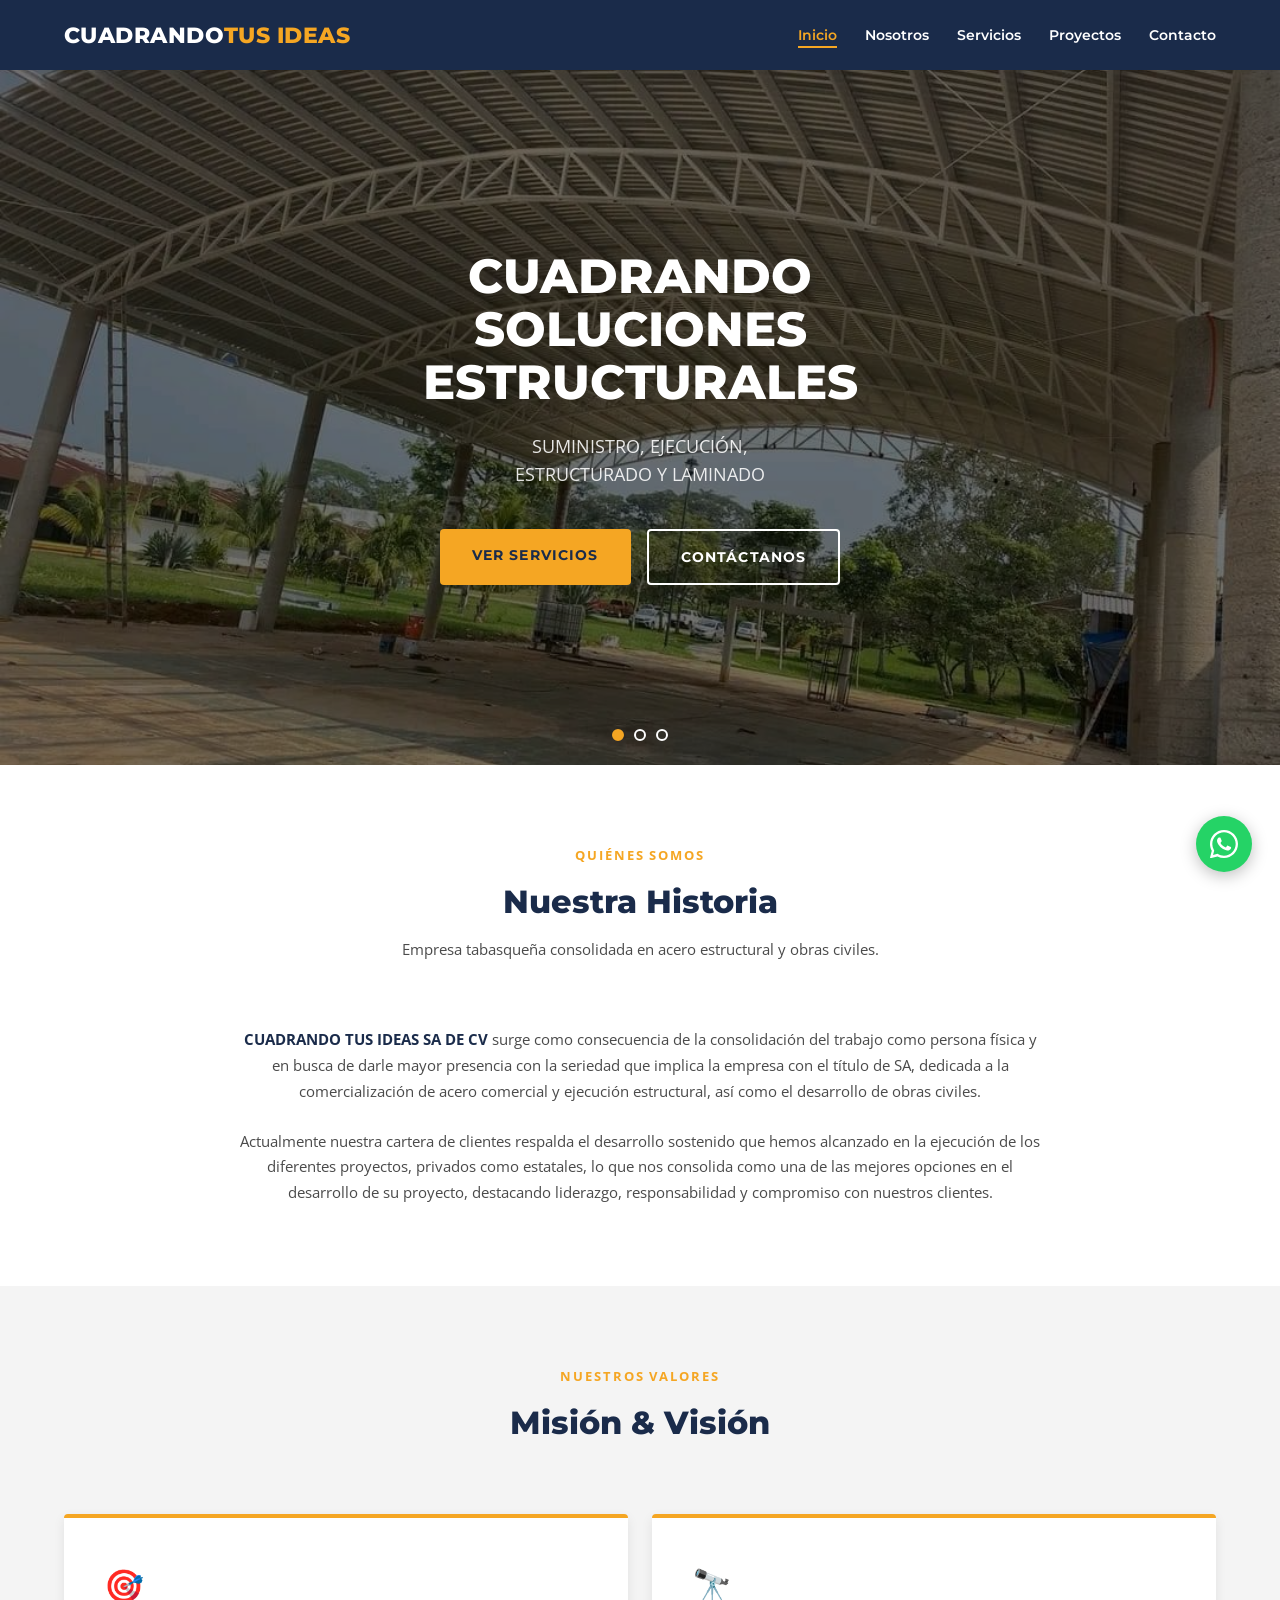
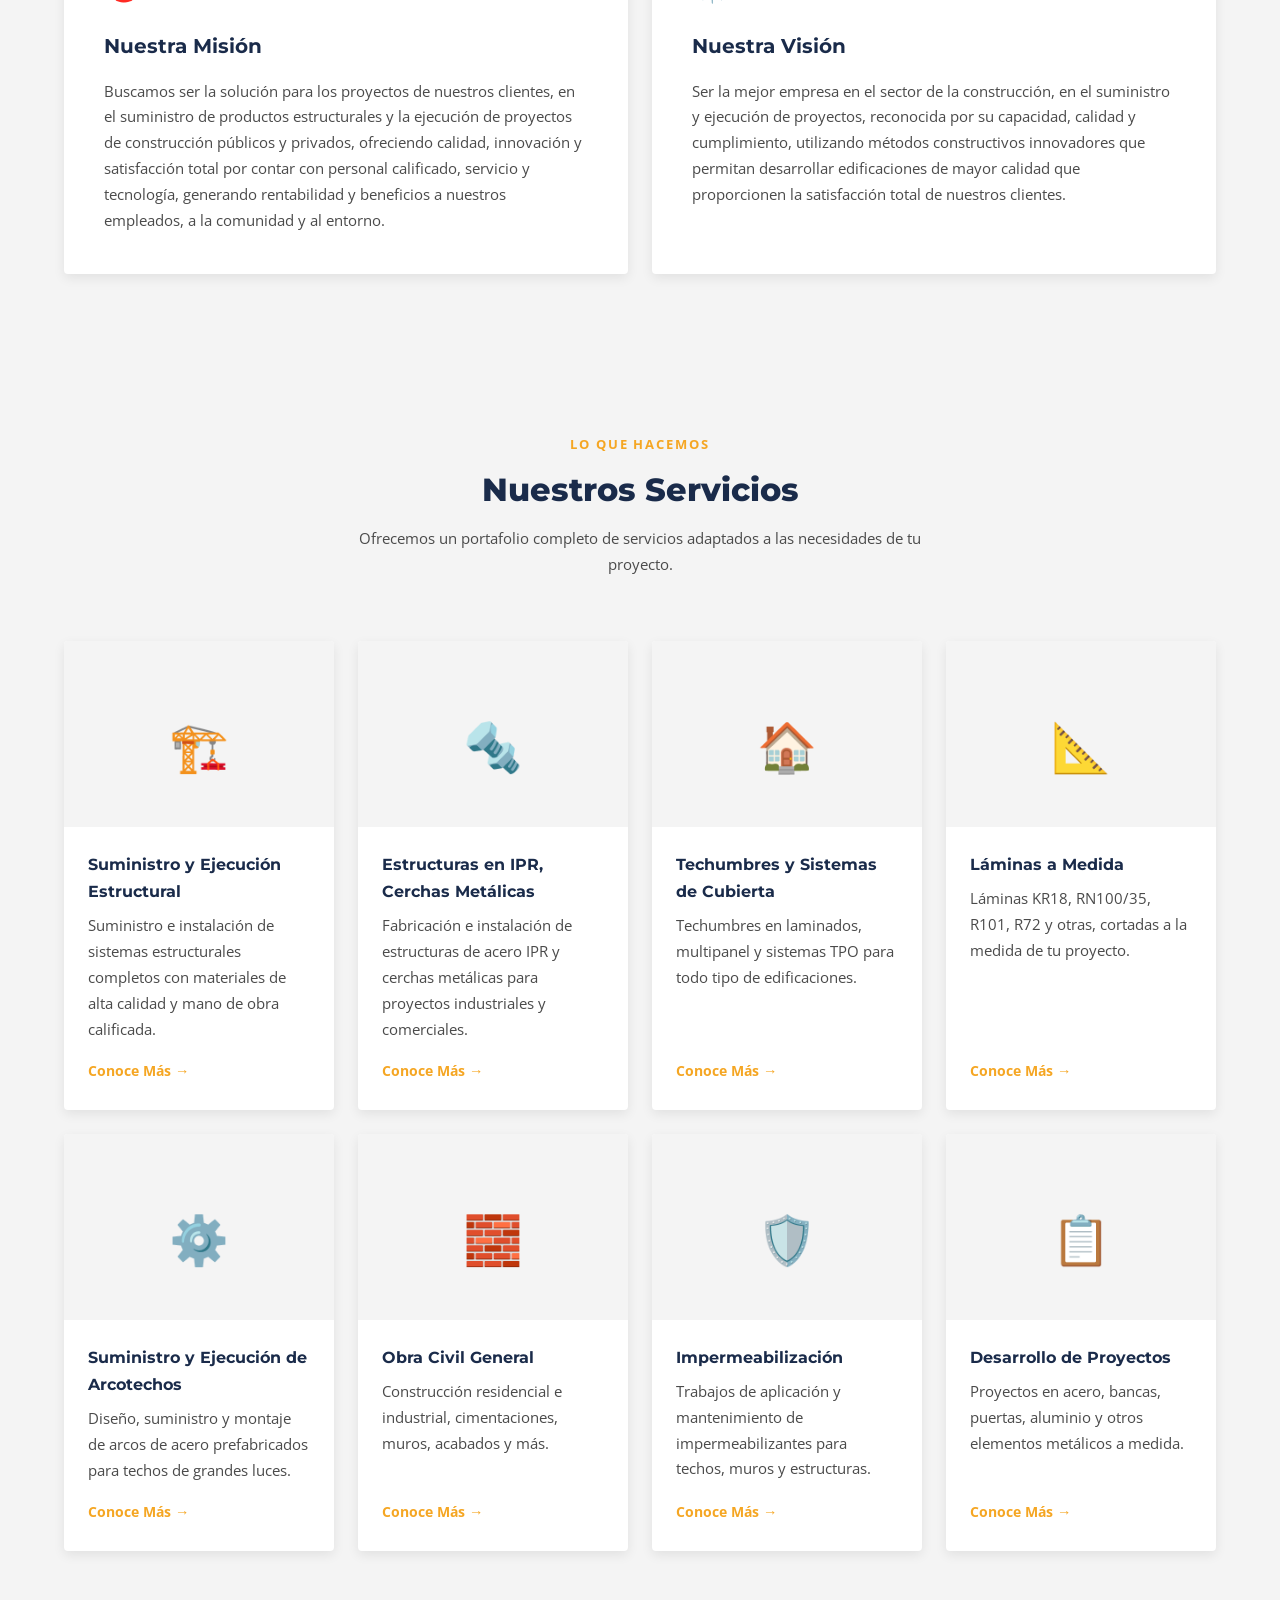
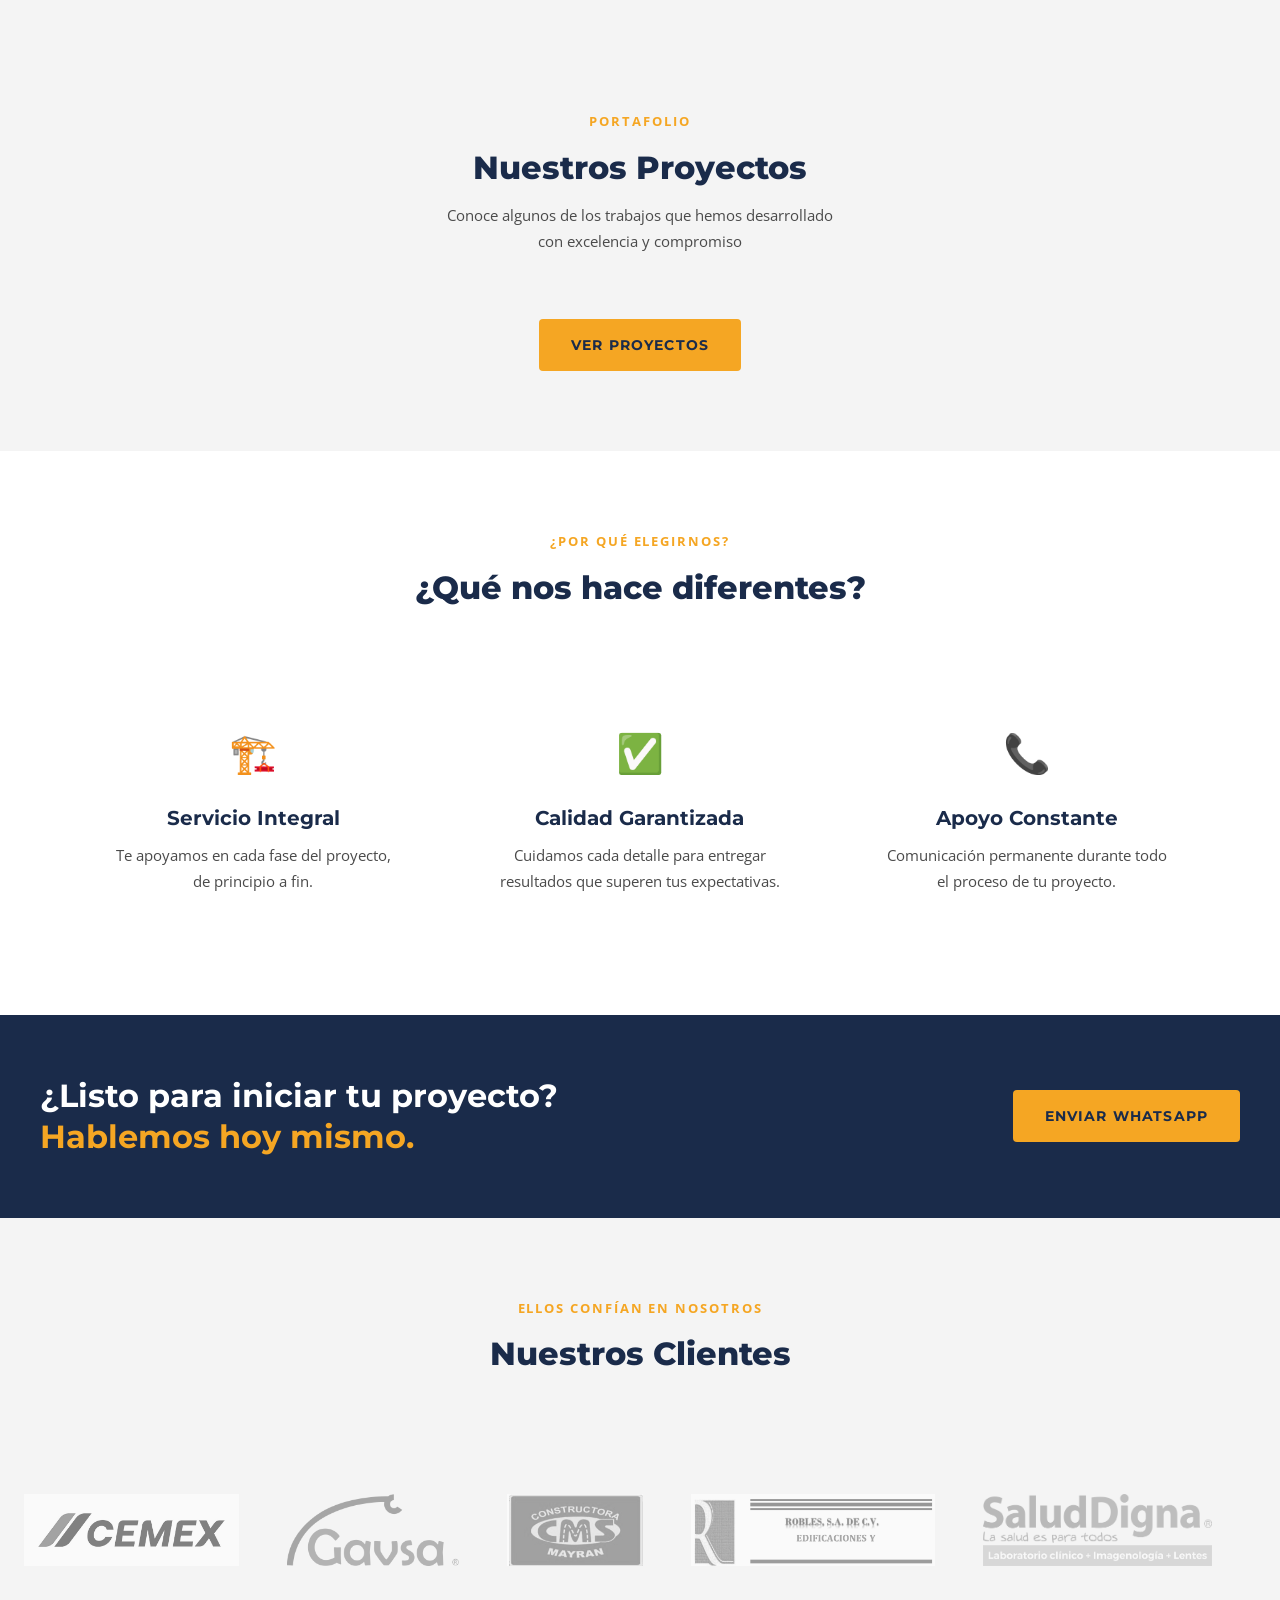
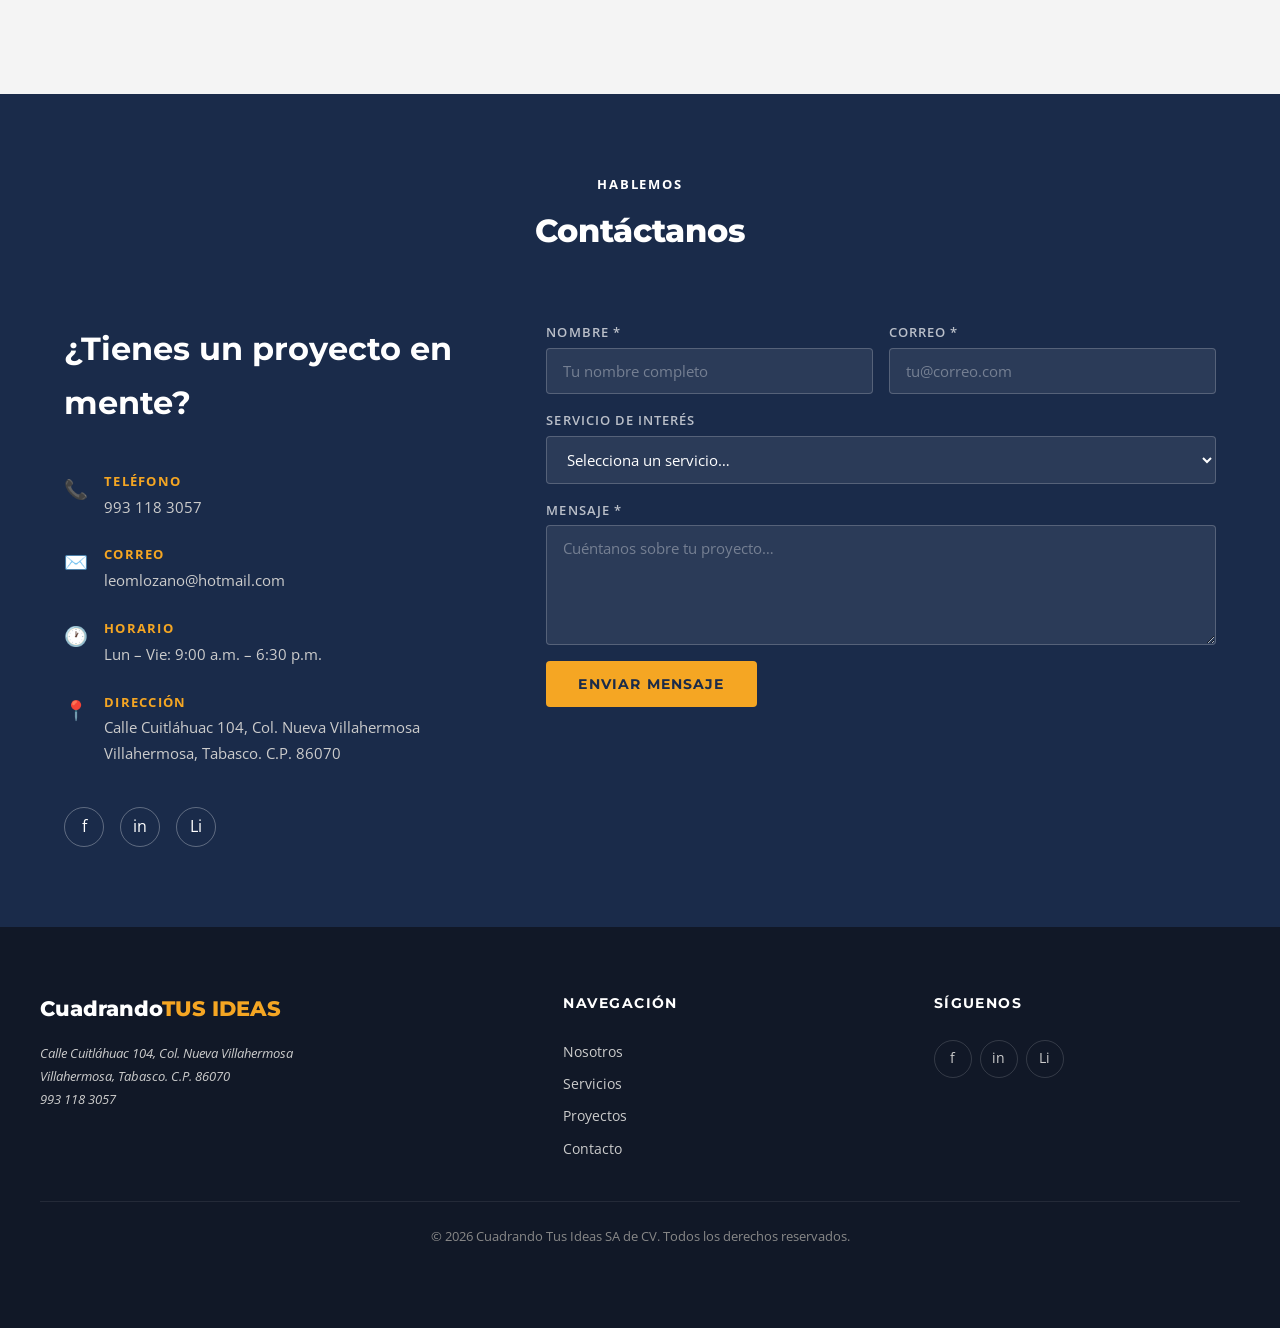
==== index.html @ 954909bf "Add dropdown menu to Proyectos nav item with Ver Proyectos link" ====
<!DOCTYPE html>
<html lang="es">
<head>
  <meta charset="UTF-8" />
  <meta name="viewport" content="width=device-width, initial-scale=1.0, maximum-scale=1.0, user-scalable=0" />

  <!-- ── SEO ────────────────────────────────────────────── -->
  <title>Cuadrando Tus Ideas — Soluciones Estructurales</title>
  <meta name="description" content="Cuadrando Tus Ideas SA de CV. Soluciones estructurales, suministro y ejecución de proyectos industriales." />

  <!-- ── Open Graph ─────────────────────────────────────── -->
  <meta property="og:title"       content="Cuadrando Tus Ideas — Soluciones Estructurales" />
  <meta property="og:description" content="Soluciones estructurales, suministro y ejecución de proyectos industriales." />
  <meta property="og:image"       content="assets/images/og-image.jpg" />
  <meta property="og:image:alt"   content="Tu Empresa" />
  <meta property="og:type"        content="website" />
  <meta property="og:url"         content="https://tudominio.com/" />
  <meta property="og:locale"      content="es_MX" />

  <!-- ── Twitter Card ───────────────────────────────────── -->
  <meta name="twitter:card"        content="summary_large_image" />
  <meta name="twitter:title"       content="Cuadrando Tus Ideas — Soluciones Estructurales" />
  <meta name="twitter:description" content="Soluciones estructurales, suministro y ejecución de proyectos industriales." />
  <meta name="twitter:image"       content="assets/images/og-image.jpg" />

  <!-- ── Favicon ────────────────────────────────────────── -->
  <link rel="icon" type="image/svg+xml" href="assets/icons/favicon.svg" />

  <!-- ── Estilos ────────────────────────────────────────── -->
  <link rel="stylesheet" href="css/styles.css" />

  <!-- Estilos de animación fade-in -->
  <style>
    [data-fade] {
      opacity: 0;
      transform: translateY(24px);
      transition: opacity 0.55s ease, transform 0.55s ease;
    }
    [data-fade].is-visible {
      opacity: 1;
      transform: translateY(0);
    }
  </style>
</head>

<body>

  <!-- ══════════════════════════════════════════════════════
       NAVBAR
  ══════════════════════════════════════════════════════ -->
  <header class="navbar" role="banner">
    <div class="navbar__inner">

       <!-- Logo (reemplaza img por tu logo real) -->
       <a href="#inicio" class="navbar__logo" aria-label="Ir al inicio">
         <!-- OPCIÓN A: logo imagen -->
         <!-- <img src="assets/images/logo.png" alt="Logo Tu Empresa" /> -->

         <!-- OPCIÓN B: texto con acento de color -->
         <span>CUADRANDO<em>TUS IDEAS</em></span>
       </a>

      <!-- Menú de navegación -->
      <nav class="navbar__menu" aria-label="Menú principal">

        <div class="navbar__item">
          <a href="#inicio"   class="navbar__link">Inicio</a>
        </div>

        <div class="navbar__item">
          <a href="#nosotros"  class="navbar__link">Nosotros</a>
        </div>

        <!-- Ítem sin dropdown -->
        <div class="navbar__item">
          <a href="#servicios" class="navbar__link">Servicios</a>
        </div>

        <div class="navbar__item dropdown">
          <a href="#proyectos-preview" class="navbar__link">Proyectos</a>
          <div class="dropdown__menu">
            <a href="proyectos.html" class="dropdown__link">Ver Proyectos</a>
          </div>
        </div>

        <div class="navbar__item">
          <a href="#contacto"  class="navbar__link">Contacto</a>
        </div>
      </nav>

      <!-- Hamburguesa (móvil) -->
      <button class="navbar__hamburger"
              aria-label="Abrir menú"
              aria-expanded="false"
              aria-controls="main-menu">
        <span></span>
        <span></span>
        <span></span>
      </button>

    </div>
  </header>


  <main id="inicio">

    <!-- ══════════════════════════════════════════════════════
         CARRUSEL HERO
    ══════════════════════════════════════════════════════ -->
    <div class="carousel" aria-label="Carrusel de inicio">
      <div class="carousel__track">

        <!-- Slide 1 -->
        <section class="hero hero--primary carousel__slide"
                 style="background-image: url('assets/images/carrusel-1.jpg');"
                 aria-label="Banner principal">
          <div class="hero__overlay" aria-hidden="true"></div>
          <div class="hero__content">
          <h1 class="hero__title">
            CUADRANDO<br />SOLUCIONES ESTRUCTURALES
          </h1>
          <p class="hero__subtitle">
            SUMINISTRO, EJECUCIÓN,<br />
            ESTRUCTURADO Y LAMINADO
          </p>
            <div class="hero__actions">
              <a href="#servicios" class="btn btn--primary">Ver Servicios</a>
              <a href="#contacto"  class="btn btn--secondary">Contáctanos</a>
            </div>
          </div>
        </section>

        <!-- Slide 2 -->
        <section class="hero hero--secondary carousel__slide"
                 style="background-image: url('assets/images/carrusel-2.jpg');"
                 aria-label="Propuesta de valor">
          <div class="hero__overlay" aria-hidden="true"></div>
          <div class="hero__content">
            <h2 class="hero__title" style="font-size:2rem;">
              Experiencia y compromiso<br />en cada proyecto
            </h2>
            <p class="hero__subtitle">
              Te acompañamos en cada etapa: desde el diseño hasta la entrega final.
            </p>
            <a href="#contacto" class="btn btn--primary">Solicitar Cotización</a>
          </div>
        </section>

        <!-- Slide 3 -->
        <section class="hero hero--primary carousel__slide"
                 style="background-image: url('assets/images/carrusel-3.jpg');"
                 aria-label="Slide 3">
          <div class="hero__overlay" aria-hidden="true"></div>
          <div class="hero__content">
            <h2 class="hero__title" style="font-size:2rem;">
              Calidad y profesionalismo<br />en cada estructura
            </h2>
            <p class="hero__subtitle">
              Más de una década brindando soluciones estructurales de alto nivel.
            </p>
            <a href="#servicios" class="btn btn--primary">Ver Servicios</a>
          </div>
        </section>

      </div>

      <!-- Indicadores -->
      <div class="carousel__dots" role="tablist">
        <button class="carousel__dot active" data-slide="0" role="tab" aria-selected="true" aria-label="Slide 1"></button>
        <button class="carousel__dot" data-slide="1" role="tab" aria-selected="false" aria-label="Slide 2"></button>
        <button class="carousel__dot" data-slide="2" role="tab" aria-selected="false" aria-label="Slide 3"></button>
      </div>
    </div>


    <section id="nosotros" class="section section--white">
      <div class="container">
        <div class="section__header" data-fade>
          <span class="section__label">Quiénes Somos</span>
          <h2 class="section__title">Nuestra Historia</h2>
          <p class="section__subtitle">
            Empresa tabasqueña consolidada en acero estructural y obras civiles.
          </p>
        </div>

        <div class="about-content" data-fade>
          <p>
            <strong>CUADRANDO TUS IDEAS SA DE CV</strong> surge como consecuencia de la consolidación del trabajo como persona física y en busca de darle mayor presencia con la seriedad que implica la empresa con el título de SA, dedicada a la comercialización de acero comercial y ejecución estructural, así como el desarrollo de obras civiles.
          </p>
          <p>
            Actualmente nuestra cartera de clientes respalda el desarrollo sostenido que hemos alcanzado en la ejecución de los diferentes proyectos, privados como estatales, lo que nos consolida como una de las mejores opciones en el desarrollo de su proyecto, destacando liderazgo, responsabilidad y compromiso con nuestros clientes.
          </p>
        </div>
      </div>
    </section>


    <!-- ══════════════════════════════════════════════════════
         MISIÓN Y VISIÓN
    ══════════════════════════════════════════════════════ -->
    <section class="section section--light">
      <div class="container">
        <div class="section__header" data-fade>
          <span class="section__label">Nuestros Valores</span>
          <h2 class="section__title">Misión & Visión</h2>
        </div>

        <div class="mission-grid" data-fade>
          <div class="mission-card">
            <div class="mission-card__icon" aria-hidden="true">🎯</div>
            <h3 class="mission-card__title">Nuestra Misión</h3>
            <p class="mission-card__text">
              Buscamos ser la solución para los proyectos de nuestros clientes, en el suministro de productos estructurales y la ejecución de proyectos de construcción públicos y privados, ofreciendo calidad, innovación y satisfacción total por contar con personal calificado, servicio y tecnología, generando rentabilidad y beneficios a nuestros empleados, a la comunidad y al entorno.
            </p>
          </div>
          <div class="mission-card">
            <div class="mission-card__icon" aria-hidden="true">🔭</div>
            <h3 class="mission-card__title">Nuestra Visión</h3>
            <p class="mission-card__text">
              Ser la mejor empresa en el sector de la construcción, en el suministro y ejecución de proyectos, reconocida por su capacidad, calidad y cumplimiento, utilizando métodos constructivos innovadores que permitan desarrollar edificaciones de mayor calidad que proporcionen la satisfacción total de nuestros clientes.
            </p>
          </div>
        </div>
      </div>
    </section>


    <!-- ══════════════════════════════════════════════════════
         SERVICIOS
    ══════════════════════════════════════════════════════ -->
    <section id="servicios" class="section section--light">
      <div class="container">
        <div class="section__header" data-fade>
          <span class="section__label">Lo que hacemos</span>
          <h2 class="section__title">Nuestros Servicios</h2>
          <p class="section__subtitle">
            Ofrecemos un portafolio completo de servicios adaptados a las
            necesidades de tu proyecto.
          </p>
        </div>

        <div class="services-grid">

          <article class="card" data-fade>
            <div class="card__icon-placeholder" aria-hidden="true">🏗️</div>
            <div class="card__body">
              <h3 class="card__title">Suministro y Ejecución Estructural</h3>
              <p class="card__text">
                Suministro e instalación de sistemas estructurales completos con materiales de alta calidad y mano de obra calificada.
              </p>
              <a href="#contacto" class="card__link">Conoce Más →</a>
            </div>
          </article>

          <article class="card" data-fade>
            <div class="card__icon-placeholder" aria-hidden="true">🔩</div>
            <div class="card__body">
              <h3 class="card__title">Estructuras en IPR, Cerchas Metálicas</h3>
              <p class="card__text">
                Fabricación e instalación de estructuras de acero IPR y cerchas metálicas para proyectos industriales y comerciales.
              </p>
              <a href="#contacto" class="card__link">Conoce Más →</a>
            </div>
          </article>

          <article class="card" data-fade>
            <div class="card__icon-placeholder" aria-hidden="true">🏠</div>
            <div class="card__body">
              <h3 class="card__title">Techumbres y Sistemas de Cubierta</h3>
              <p class="card__text">
                Techumbres en laminados, multipanel y sistemas TPO para todo tipo de edificaciones.
              </p>
              <a href="#contacto" class="card__link">Conoce Más →</a>
            </div>
          </article>

          <article class="card" data-fade>
            <div class="card__icon-placeholder" aria-hidden="true">📐</div>
            <div class="card__body">
              <h3 class="card__title">Láminas a Medida</h3>
              <p class="card__text">
                Láminas KR18, RN100/35, R101, R72 y otras, cortadas a la medida de tu proyecto.
              </p>
              <a href="#contacto" class="card__link">Conoce Más →</a>
            </div>
          </article>

          <article class="card" data-fade>
            <div class="card__icon-placeholder" aria-hidden="true">⚙️</div>
            <div class="card__body">
              <h3 class="card__title">Suministro y Ejecución de Arcotechos</h3>
              <p class="card__text">
                Diseño, suministro y montaje de arcos de acero prefabricados para techos de grandes luces.
              </p>
              <a href="#contacto" class="card__link">Conoce Más →</a>
            </div>
          </article>

          <article class="card" data-fade>
            <div class="card__icon-placeholder" aria-hidden="true">🧱</div>
            <div class="card__body">
              <h3 class="card__title">Obra Civil General</h3>
              <p class="card__text">
                Construcción residencial e industrial, cimentaciones, muros, acabados y más.
              </p>
              <a href="#contacto" class="card__link">Conoce Más →</a>
            </div>
          </article>

          <article class="card" data-fade>
            <div class="card__icon-placeholder" aria-hidden="true">🛡️</div>
            <div class="card__body">
              <h3 class="card__title">Impermeabilización</h3>
              <p class="card__text">
                Trabajos de aplicación y mantenimiento de impermeabilizantes para techos, muros y estructuras.
              </p>
              <a href="#contacto" class="card__link">Conoce Más →</a>
            </div>
          </article>

          <article class="card" data-fade>
            <div class="card__icon-placeholder" aria-hidden="true">📋</div>
            <div class="card__body">
              <h3 class="card__title">Desarrollo de Proyectos</h3>
              <p class="card__text">
                Proyectos en acero, bancas, puertas, aluminio y otros elementos metálicos a medida.
              </p>
              <a href="#contacto" class="card__link">Conoce Más →</a>
            </div>
          </article>

        </div>
      </div>
     </section>


    <!-- ══════════════════════════════════════════════════════
         PROYECTOS PREVIEW
    ══════════════════════════════════════════════════════ -->
    <section id="proyectos-preview" class="section section--light">
      <div class="container">
        <div class="section__header" data-fade">
          <span class="section__label">Portafolio</span>
          <h2 class="section__title">Nuestros Proyectos</h2>
          <p class="section__subtitle">
            Conoce algunos de los trabajos que hemos desarrollado<br />
            con excelencia y compromiso
          </p>
        </div>

        <div data-fade style="text-align: center; margin-top: var(--space-xl);">
          <a href="proyectos.html" class="btn btn--primary">Ver Proyectos</a>
        </div>
      </div>
    </section>


    <!-- ══════════════════════════════════════════════════════
         DIFERENCIALES
    ══════════════════════════════════════════════════════ -->
    <section id="diferenciales" class="section section--white">
      <div class="container">
        <div class="section__header" data-fade>
          <span class="section__label">¿Por qué elegirnos?</span>
          <h2 class="section__title">¿Qué nos hace diferentes?</h2>
        </div>

        <div class="differentials-grid">

          <!-- ── BLOQUE DIFERENCIAL — copia para agregar más ── -->
          <div class="differential" data-fade>
            <span class="differential__icon" aria-hidden="true">🏗️</span>
            <h3 class="differential__title">Servicio Integral</h3>
            <p class="differential__text">
              Te apoyamos en cada fase del proyecto, de principio a fin.
            </p>
          </div>

          <div class="differential" data-fade>
            <span class="differential__icon" aria-hidden="true">✅</span>
            <h3 class="differential__title">Calidad Garantizada</h3>
            <p class="differential__text">
              Cuidamos cada detalle para entregar resultados que superen
              tus expectativas.
            </p>
          </div>

          <div class="differential" data-fade>
            <span class="differential__icon" aria-hidden="true">📞</span>
            <h3 class="differential__title">Apoyo Constante</h3>
            <p class="differential__text">
              Comunicación permanente durante todo el proceso de tu proyecto.
            </p>
          </div>

        </div>
      </div>
     </section>


    <!-- ════════════════════════════════════════════════════
         CTA BANNER
    ════════════════════════════════════════════════════ -->
    <div class="cta-banner" data-fade>
      <div class="cta-banner__inner">
        <h2 class="cta-banner__title">
          ¿Listo para iniciar tu proyecto?<br />
          <em>Hablemos hoy mismo.</em>
        </h2>
        <a href="#contacto" class="btn btn--primary">Enviar WhatsApp</a>
      </div>
    </div>
    </div>


    <!-- ══════════════════════════════════════════════════════
         CLIENTES / LOGOS
    ══════════════════════════════════════════════════════ -->
    <section id="clientes" class="section section--light">
      <div class="container">
        <div class="section__header" data-fade>
          <span class="section__label">Ellos confían en nosotros</span>
          <h2 class="section__title">Nuestros Clientes</h2>
        </div>
      </div>

      <!-- Marquee de logos — duplica la lista para efecto continuo -->
      <div class="clients" aria-label="Empresas clientes">
        <div class="clients__track">
          <img class="clients__logo" src="assets/images/cemex.png" alt="Cemex" />
          <img class="clients__logo" src="assets/images/gavsa.png" alt="Gavsa" />
          <img class="clients__logo" src="assets/images/cms.png" alt="CMS" />
          <img class="clients__logo" src="assets/images/robles.png" alt="Robles" />
          <img class="clients__logo" src="assets/images/saluds.png" alt="Saluds" />
          <img class="clients__logo" src="assets/images/transgo.png" alt="Transgo" />
          <img class="clients__logo" src="assets/images/tracsa.png" alt="Tracsa" />
          <img class="clients__logo" src="assets/images/solev.png" alt="Solev" />
          <img class="clients__logo" src="assets/images/LogoJaresa.png" alt="Jaresa" />
          <img class="clients__logo" src="assets/images/lindsayca.png" alt="Lindsay" />
          <img class="clients__logo" src="assets/images/joca.jpeg" alt="Joca" />
          <img class="clients__logo" src="assets/images/gv.png" alt="GV" />
          <img class="clients__logo" src="assets/images/itife.png" alt="Itife" />
          <img class="clients__logo" src="assets/images/fiardo.png" alt="Fiardo" />
          <img class="clients__logo" src="assets/images/eci.jpeg" alt="ECI" />
          <img class="clients__logo" src="assets/images/eni.svg" alt="Eni" />
          <img class="clients__logo" src="assets/images/launtech.jpeg" alt="Launtech" />
          <img class="clients__logo" src="assets/images/younchang_mexico_logo.jpeg" alt="Younchang" />
          <img class="clients__logo" src="assets/images/global yesac.png" alt="Global Yesac" />
          <img class="clients__logo" src="assets/images/colegio.jpg" alt="Colegio" />

          <!-- Duplicado para el loop continuo -->
          <img class="clients__logo" src="assets/images/cemex.png" alt="Cemex" aria-hidden="true" />
          <img class="clients__logo" src="assets/images/gavsa.png" alt="Gavsa" aria-hidden="true" />
          <img class="clients__logo" src="assets/images/cms.png" alt="CMS" aria-hidden="true" />
          <img class="clients__logo" src="assets/images/robles.png" alt="Robles" aria-hidden="true" />
          <img class="clients__logo" src="assets/images/saluds.png" alt="Saluds" aria-hidden="true" />
          <img class="clients__logo" src="assets/images/transgo.png" alt="Transgo" aria-hidden="true" />
          <img class="clients__logo" src="assets/images/tracsa.png" alt="Tracsa" aria-hidden="true" />
          <img class="clients__logo" src="assets/images/solev.png" alt="Solev" aria-hidden="true" />
          <img class="clients__logo" src="assets/images/LogoJaresa.png" alt="Jaresa" aria-hidden="true" />
          <img class="clients__logo" src="assets/images/lindsayca.png" alt="Lindsay" aria-hidden="true" />
          <img class="clients__logo" src="assets/images/joca.jpeg" alt="Joca" aria-hidden="true" />
          <img class="clients__logo" src="assets/images/gv.png" alt="GV" aria-hidden="true" />
          <img class="clients__logo" src="assets/images/itife.png" alt="Itife" aria-hidden="true" />
          <img class="clients__logo" src="assets/images/fiardo.png" alt="Fiardo" aria-hidden="true" />
          <img class="clients__logo" src="assets/images/eci.jpeg" alt="ECI" aria-hidden="true" />
          <img class="clients__logo" src="assets/images/eni.svg" alt="Eni" aria-hidden="true" />
          <img class="clients__logo" src="assets/images/launtech.jpeg" alt="Launtech" aria-hidden="true" />
          <img class="clients__logo" src="assets/images/younchang_mexico_logo.jpeg" alt="Younchang" aria-hidden="true" />
          <img class="clients__logo" src="assets/images/global yesac.png" alt="Global Yesac" aria-hidden="true" />
          <img class="clients__logo" src="assets/images/colegio.jpg" alt="Colegio" aria-hidden="true" />
        </div>
      </div>
    </section>


    <!-- ══════════════════════════════════════════════════════
         CONTACTO
         Formulario apunta a Formspree — cambia YOUR_ID
    ══════════════════════════════════════════════════════ -->
    <section id="contacto" class="section section--dark">
      <div class="container">

        <div class="section__header" data-fade>
          <span class="section__label">Hablemos</span>
          <h2 class="section__title">Contáctanos</h2>
        </div>

        <div class="contact-grid">

          <!-- Info lateral -->
          <div class="contact-info" data-fade>
            <h3 class="contact-info__title">¿Tienes un proyecto en mente?</h3>

            <div class="contact-info__item">
              <span class="contact-info__icon" aria-hidden="true">📞</span>
              <div>
                <p class="contact-info__label">Teléfono</p>
                <a class="contact-info__value"
                   href="tel:+529931183057">993 118 3057</a>
              </div>
            </div>

            <div class="contact-info__item">
              <span class="contact-info__icon" aria-hidden="true">✉️</span>
              <div>
                <p class="contact-info__label">Correo</p>
                <a class="contact-info__value"
                   href="mailto:leomlozano@hotmail.com">leomlozano@hotmail.com</a>
              </div>
            </div>

            <div class="contact-info__item">
              <span class="contact-info__icon" aria-hidden="true">🕐</span>
              <div>
                <p class="contact-info__label">Horario</p>
                <p class="contact-info__value">Lun – Vie: 9:00 a.m. – 6:30 p.m.</p>
              </div>
            </div>

            <div class="contact-info__item">
              <span class="contact-info__icon" aria-hidden="true">📍</span>
              <div>
                <p class="contact-info__label">Dirección</p>
                  <p class="contact-info__value">
                    Calle Cuitláhuac 104, Col. Nueva Villahermosa<br />
                    Villahermosa, Tabasco. C.P. 86070
                  </p>
              </div>
            </div>

            <div class="contact-info__socials">
              <a href="https://facebook.com/" target="_blank" rel="noopener noreferrer"
                 class="contact-info__social" aria-label="Facebook">f</a>
              <a href="https://instagram.com/" target="_blank" rel="noopener noreferrer"
                 class="contact-info__social" aria-label="Instagram">in</a>
              <a href="https://linkedin.com/" target="_blank" rel="noopener noreferrer"
                 class="contact-info__social" aria-label="LinkedIn">Li</a>
            </div>
          </div>

          <!-- Formulario -->
          <!-- IMPORTANTE: cambia YOUR_FORMSPREE_ID por tu ID real de formspree.io -->
          <form class="form"
                action="https://formspree.io/f/YOUR_FORMSPREE_ID"
                method="POST"
                data-fade
                novalidate>

            <div class="form__row">
              <div class="form__group">
                <label class="form__label" for="nombre">Nombre *</label>
                <input class="form__input"
                       type="text"
                       id="nombre"
                       name="nombre"
                       placeholder="Tu nombre completo"
                       required />
              </div>
              <div class="form__group">
                <label class="form__label" for="correo">Correo *</label>
                <input class="form__input"
                       type="email"
                       id="correo"
                       name="correo"
                       placeholder="tu@correo.com"
                       required />
              </div>
            </div>

            <div class="form__group">
              <label class="form__label" for="servicio">Servicio de interés</label>
              <select class="form__select" id="servicio" name="servicio">
                <option value="" disabled selected>Selecciona un servicio…</option>
                <option value="suministro-estructural">Suministro y Ejecución Estructural</option>
                <option value="estructuras-ipr">Estructuras en IPR, Cerchas Metálicas</option>
                <option value="techumbres">Techumbres y Sistemas de Cubierta</option>
                <option value="laminas-medida">Láminas a Medida</option>
                <option value="arcotechos">Suministro y Ejecución de Arcotechos</option>
                <option value="obra-civil">Obra Civil General</option>
                <option value="impermeabilizacion">Impermeabilización</option>
                <option value="desarrollo-proyectos">Desarrollo de Proyectos</option>
                <option value="otro">Otro</option>
              </select>
            </div>

            <div class="form__group">
              <label class="form__label" for="mensaje">Mensaje *</label>
              <textarea class="form__textarea"
                        id="mensaje"
                        name="mensaje"
                        placeholder="Cuéntanos sobre tu proyecto…"
                        required></textarea>
            </div>

            <button type="submit" class="btn btn--primary form__submit">
              Enviar Mensaje
            </button>

          </form>

        </div>
      </div>
    </section>

  </main>


  <!-- ══════════════════════════════════════════════════════
       FOOTER
  ══════════════════════════════════════════════════════ -->
  <footer class="footer section--footer" role="contentinfo">
    <div class="footer__inner">

      <!-- Columna 1: Logo + dirección -->
      <div>
        <a href="#inicio" class="footer__logo" aria-label="Ir al inicio">
          Cuadrando<em>TUS IDEAS</em>
        </a>
        <address class="footer__address">
          Calle Cuitláhuac 104, Col. Nueva Villahermosa<br />
          Villahermosa, Tabasco. C.P. 86070<br />
          <a href="tel:+529931183057">993 118 3057</a>
        </address>
      </div>

      <!-- Columna 2: Links rápidos -->
      <div>
        <h4 class="footer__heading">Navegación</h4>
        <nav class="footer__links" aria-label="Links rápidos">
          <a href="#nosotros"  class="footer__link">Nosotros</a>
          <a href="#servicios" class="footer__link">Servicios</a>
          <a href="proyectos.html" class="footer__link">Proyectos</a>
          <a href="#contacto"  class="footer__link">Contacto</a>
        </nav>
      </div>

      <!-- Columna 3: Redes sociales -->
      <div>
        <h4 class="footer__heading">Síguenos</h4>
        <div class="footer__socials">
          <a href="https://facebook.com/" target="_blank" rel="noopener noreferrer"
             class="footer__social" aria-label="Facebook">f</a>
          <a href="https://instagram.com/" target="_blank" rel="noopener noreferrer"
             class="footer__social" aria-label="Instagram">in</a>
          <a href="https://linkedin.com/" target="_blank" rel="noopener noreferrer"
             class="footer__social" aria-label="LinkedIn">Li</a>
        </div>
      </div>

    </div>

    <hr class="footer__divider" />
    <p class="footer__copyright">
      &copy; <span id="footer-year"></span> Cuadrando Tus Ideas SA de CV. Todos los derechos reservados.
    </p>
  </footer>


  <!-- ══════════════════════════════════════════════════════
       BOTÓN FLOTANTE WHATSAPP
  ══════════════════════════════════════════════════════ -->
  <a href="https://wa.me/529931183057?text=Hola,%20me%20gustaría%20más%20información"
     class="whatsapp-btn"
     target="_blank"
     rel="noopener noreferrer"
     aria-label="Contactar por WhatsApp">
    <!-- Ícono WhatsApp SVG -->
    <svg xmlns="http://www.w3.org/2000/svg" width="28" height="28"
         viewBox="0 0 24 24" fill="currentColor" aria-hidden="true">
      <path d="M17.472 14.382c-.297-.149-1.758-.867-2.03-.967-.273-.099-.471-.148-.67.15
               -.197.297-.767.966-.94 1.164-.173.199-.347.223-.644.075
               -.297-.15-1.255-.463-2.39-1.475-.883-.788-1.48-1.761-1.653-2.059
               -.173-.297-.018-.458.13-.606.134-.133.298-.347.446-.52
               .149-.174.198-.298.298-.497.099-.198.05-.371-.025-.52
               -.075-.149-.669-1.612-.916-2.207-.242-.579-.487-.5-.669-.51
               -.173-.008-.371-.01-.57-.01-.198 0-.52.074-.792.372
               -.272.297-1.04 1.016-1.04 2.479 0 1.462 1.065 2.875 1.213 3.074
               .149.198 2.096 3.2 5.077 4.487.709.306 1.262.489 1.694.625
               .712.227 1.36.195 1.871.118.571-.085 1.758-.719 2.006-1.413
               .248-.694.248-1.289.173-1.413-.074-.124-.272-.198-.57-.347z"/>
      <path d="M12 0C5.373 0 0 5.373 0 12c0 2.117.554 4.103 1.523 5.824L.057 23.5
               a.5.5 0 0 0 .613.635l5.757-1.51A11.943 11.943 0 0 0 12 24
               c6.627 0 12-5.373 12-12S18.627 0 12 0zm0 22
               c-1.891 0-3.663-.516-5.179-1.415l-.371-.22-3.818 1.001.975-3.77
               -.236-.386A9.956 9.956 0 0 1 2 12C2 6.477 6.477 2 12 2
               s10 4.477 10 10-4.477 10-10 10z"/>
    </svg>
  </a>


  <!-- Scripts -->
  <script src="js/main.js" defer></script>

</body>
</html>
---- css/styles.css ----
/* ============================================================
   STYLES.CSS — Punto de entrada
   Importa todos los parciales en orden correcto
   ============================================================ */

@import url('https://fonts.googleapis.com/css2?family=Montserrat:wght@400;600;700;800&family=Open+Sans:wght@400;600&display=swap');

@import 'variables.css';
@import 'components.css';
@import 'responsive.css';

/* ============================================================
   BASE — Reset y estilos globales
   ============================================================ */

*,
*::before,
*::after {
  margin: 0;
  padding: 0;
  box-sizing: border-box;
}

html {
  scroll-behavior: smooth;
  scroll-padding-top: var(--navbar-height);
}

body {
  font-family: var(--font-body);
  font-size: var(--text-base);
  font-weight: var(--weight-regular);
  line-height: var(--leading-normal);
  color: var(--color-text);
  -webkit-font-smoothing: antialiased;
  -moz-osx-font-smoothing: grayscale;
}

img {
  max-width: 100%;
  height: auto;
  display: block;
}

a {
  text-decoration: none;
  color: inherit;
}

ul,
ol {
  list-style: none;
}

/* ── Secciones ── */

.section {
  padding: var(--section-padding);
}

.section--white {
  background-color: var(--color-white);
}

.section--light {
  background-color: var(--color-bg-light);
}

.section--dark {
  background-color: var(--color-primary);
  color: var(--color-white);
}

/* ── Contenedor ── */

.container {
  max-width: var(--container-width);
  margin: 0 auto;
  padding: 0 var(--space-lg);
}

/* ── Quiénes Somos ── */

.about-content {
  max-width: 800px;
  margin: 0 auto;
  text-align: center;
}

.about-content p {
  font-size: var(--text-base);
  line-height: var(--leading-normal);
  color: var(--color-text);
  margin-bottom: var(--space-lg);
}

.about-content p:last-child {
  margin-bottom: 0;
}

.about-content strong {
  color: var(--color-primary);
  font-weight: var(--weight-bold);
}

/* ── Cabecera de sección ── */

.section__header {
  text-align: center;
  margin-bottom: var(--space-2xl);
}

.section__label {
  display: block;
  font-size: var(--text-xs);
  font-weight: var(--weight-bold);
  text-transform: uppercase;
  letter-spacing: 0.15em;
  color: var(--color-accent);
  margin-bottom: var(--space-sm);
}

.section__title {
  font-family: var(--font-display);
  font-size: var(--text-xl);
  font-weight: var(--weight-extrabold);
  color: var(--color-primary);
  margin-bottom: var(--space-sm);
}

.section--dark .section__title,
.section--dark .section__label {
  color: var(--color-white);
}

.section__subtitle {
  font-size: var(--text-base);
  color: var(--color-text);
  max-width: 600px;
  margin: 0 auto;
}

.section--dark .section__subtitle {
  color: var(--color-text-light);
}
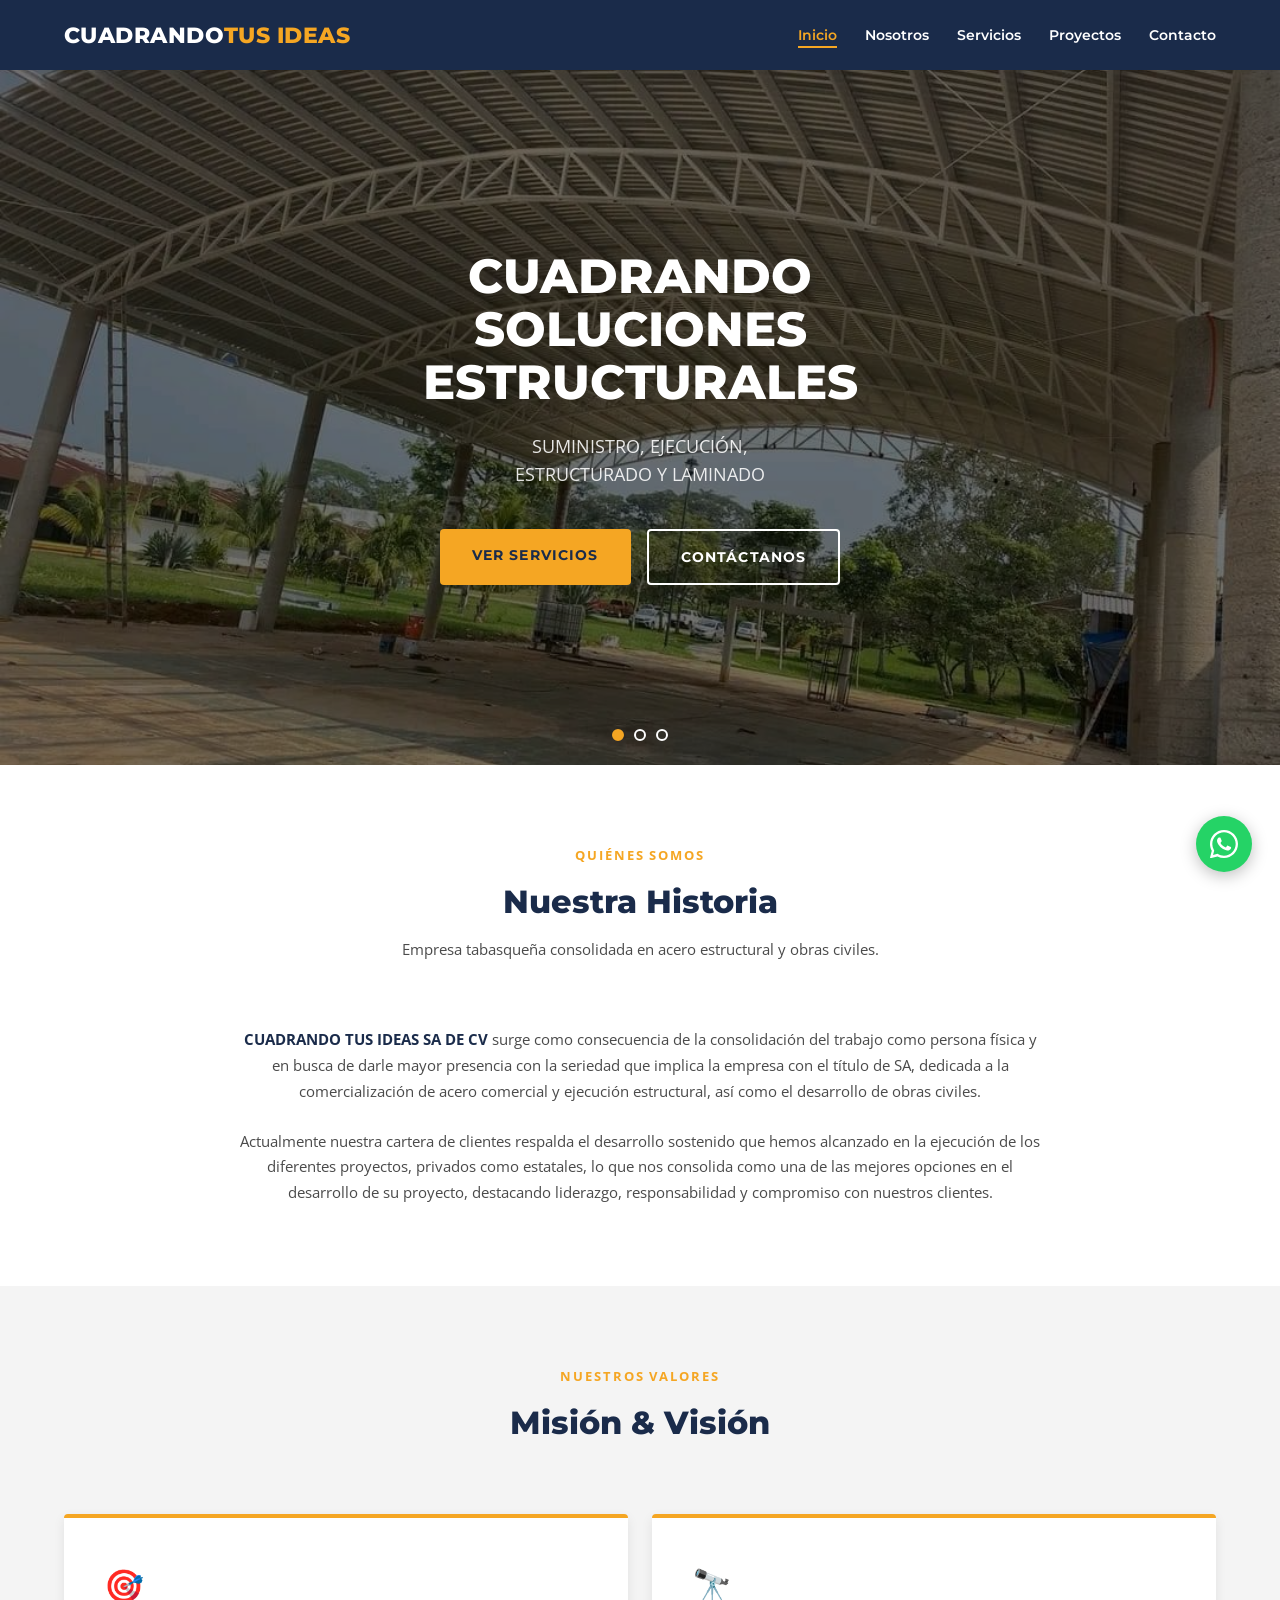
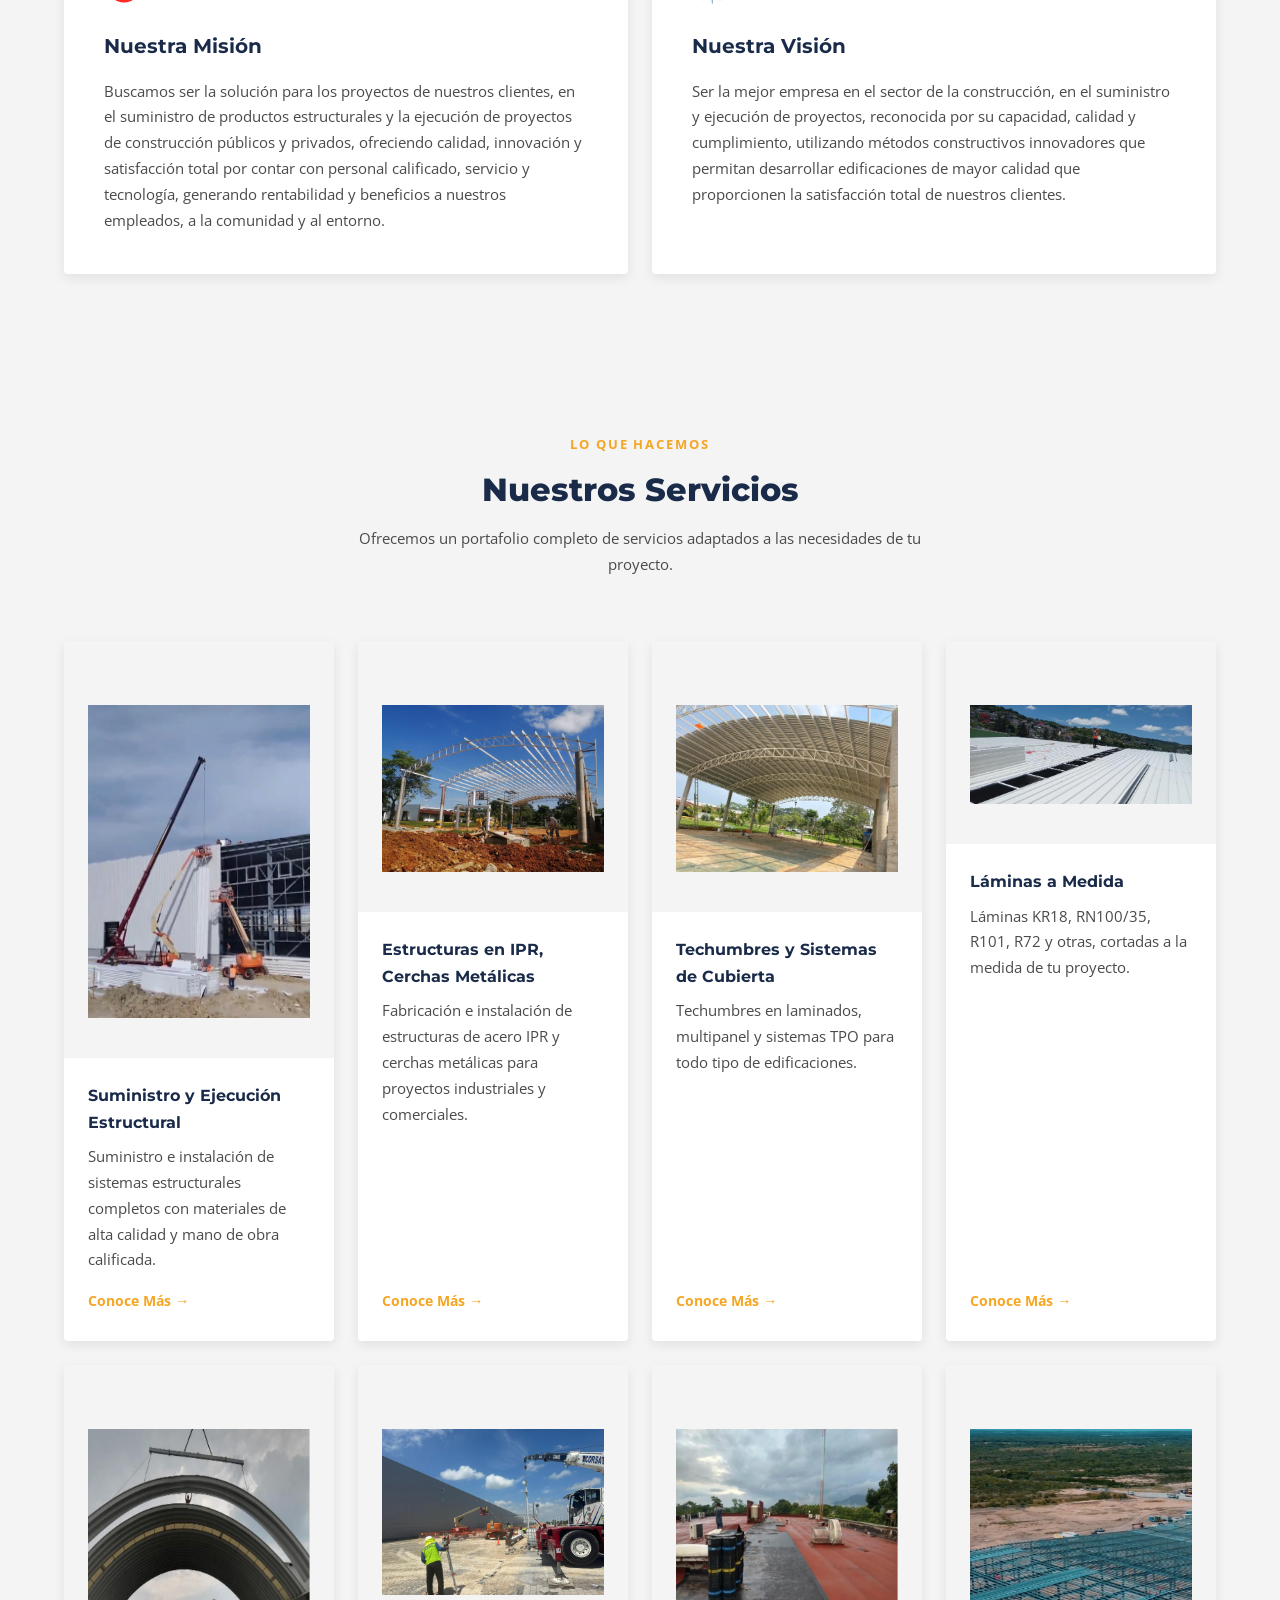
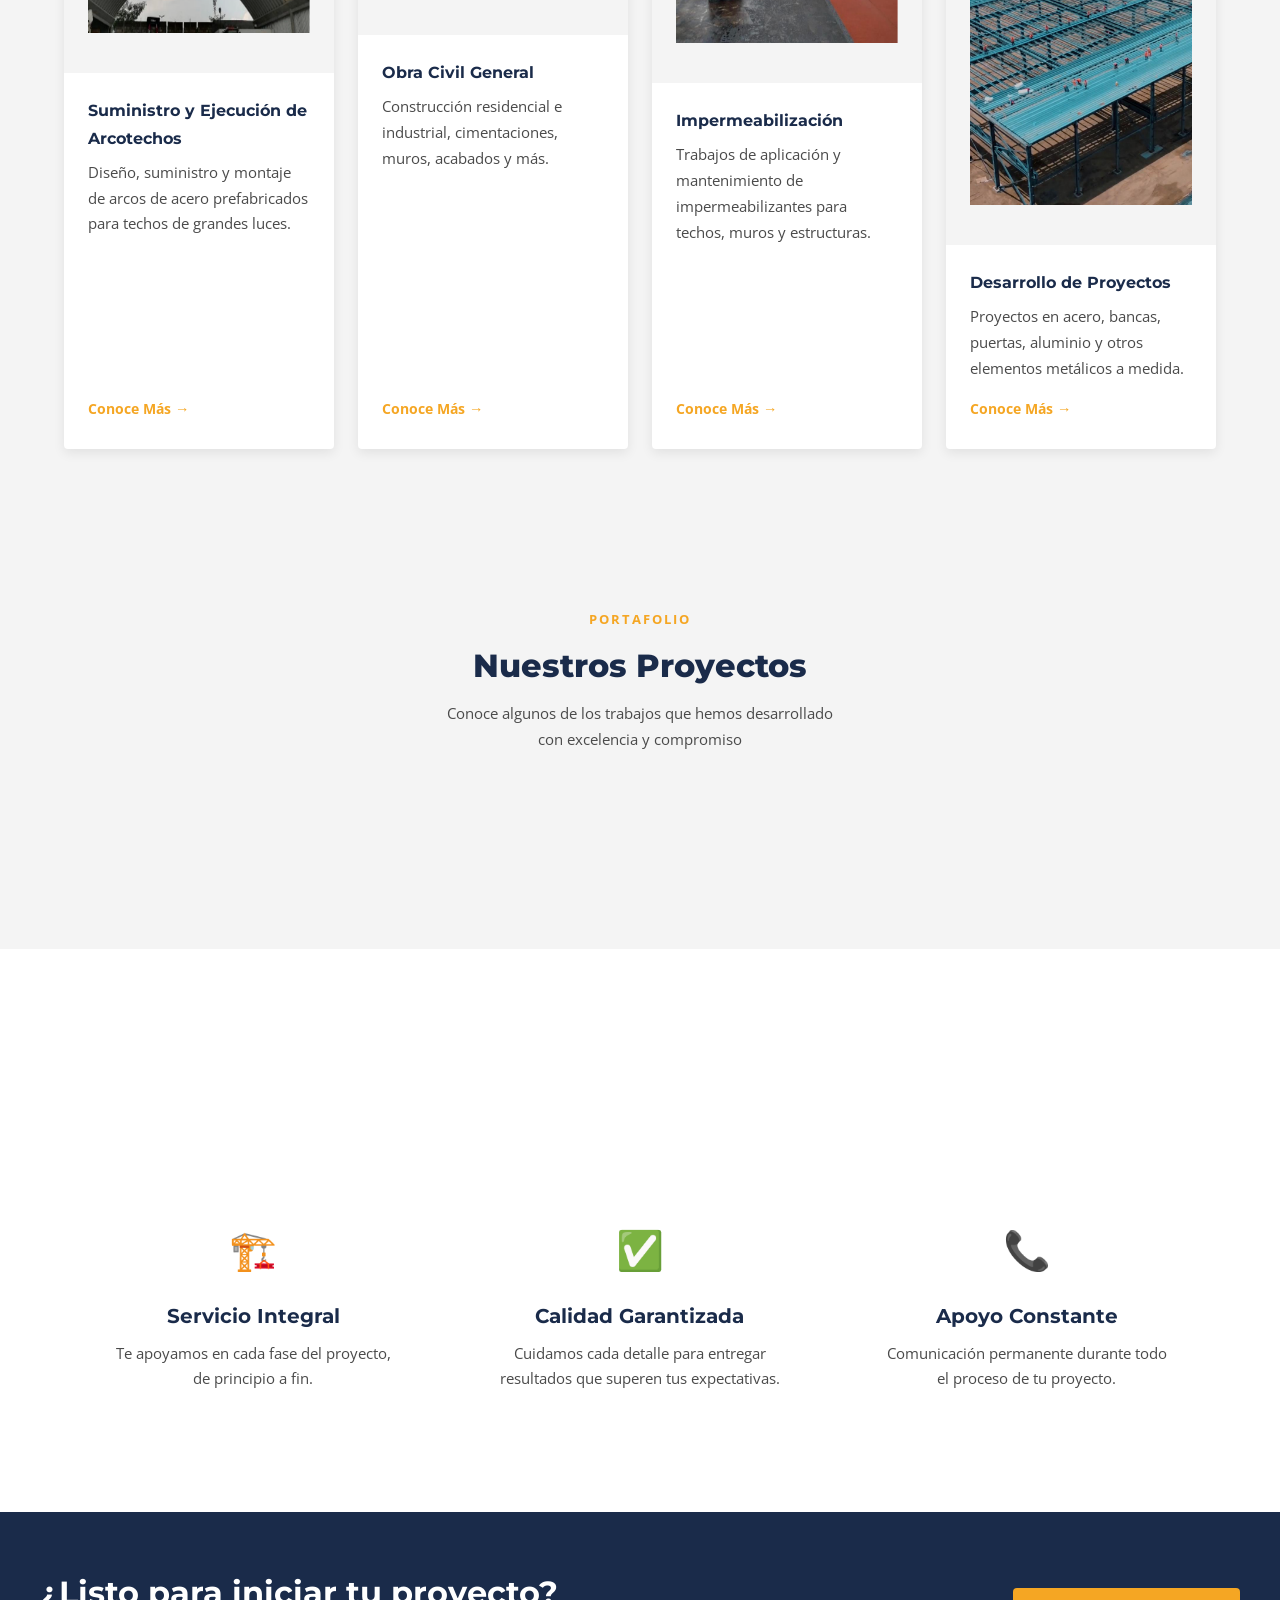
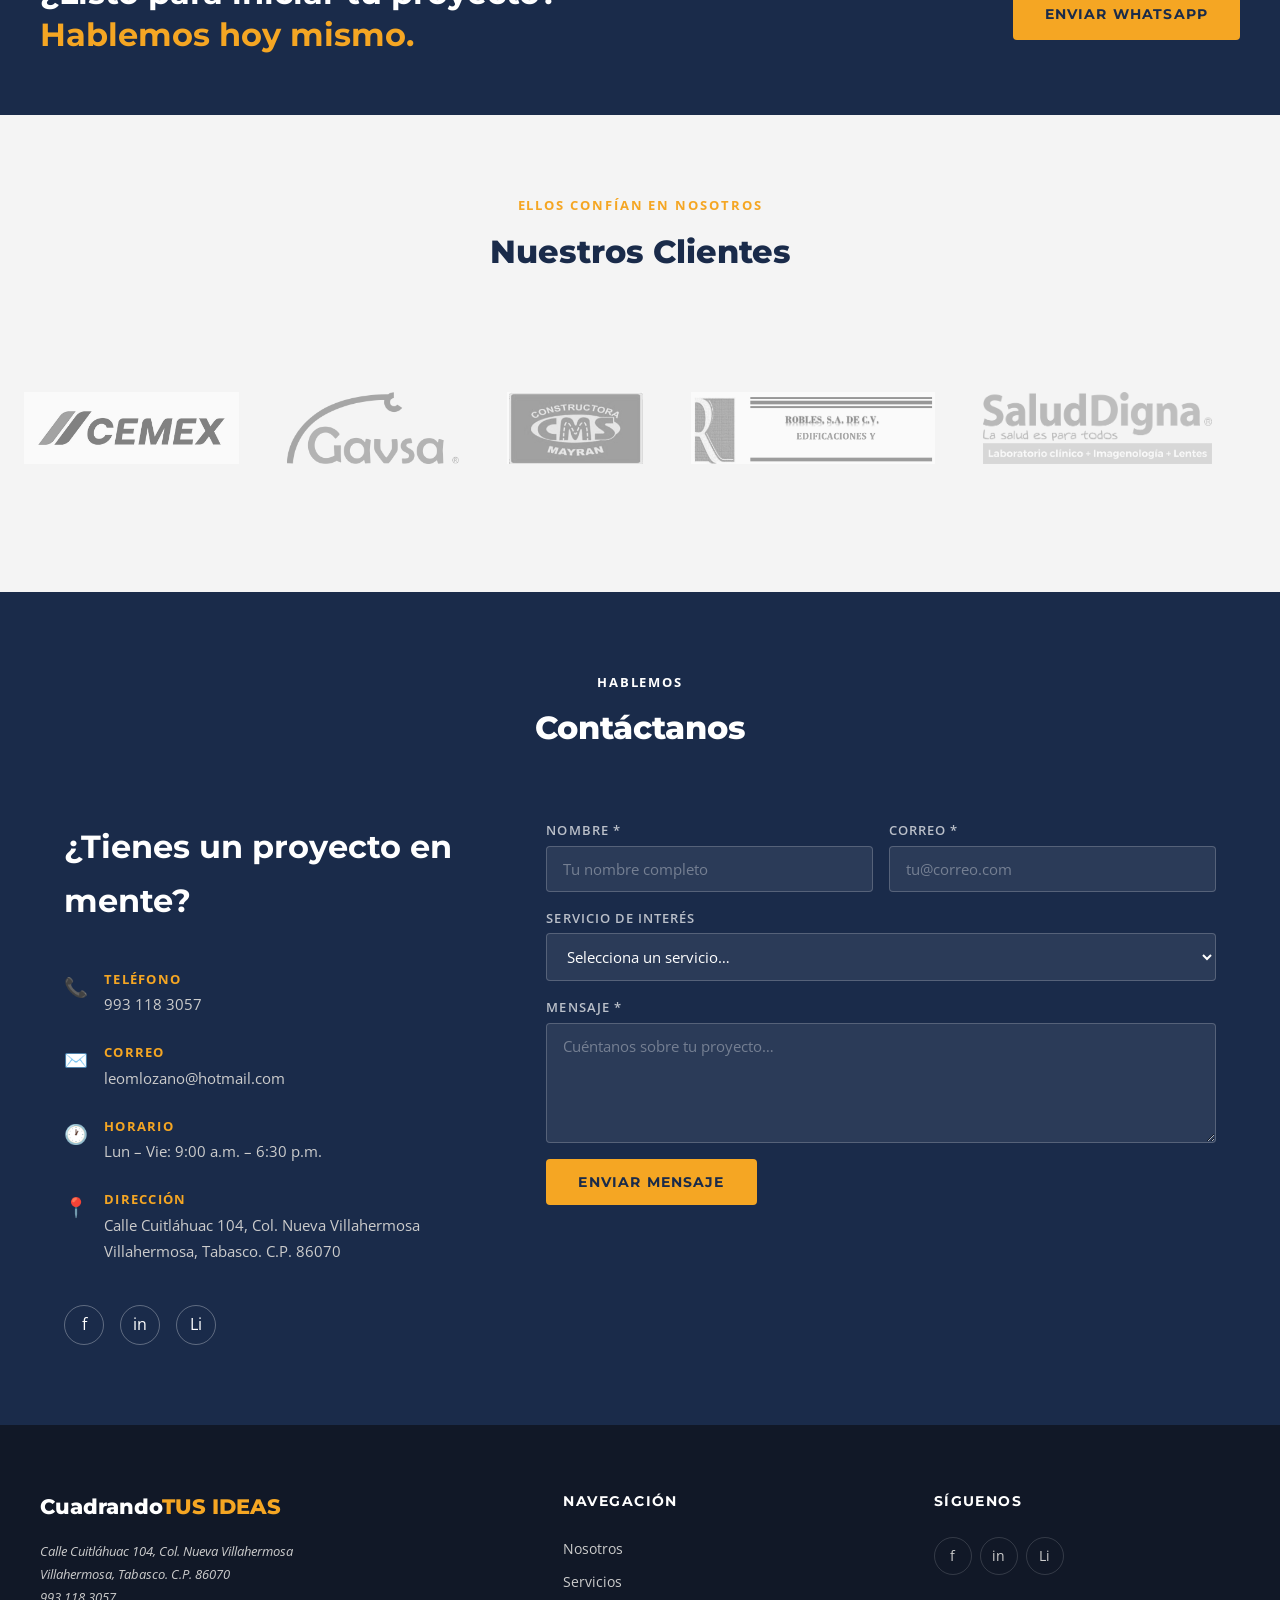
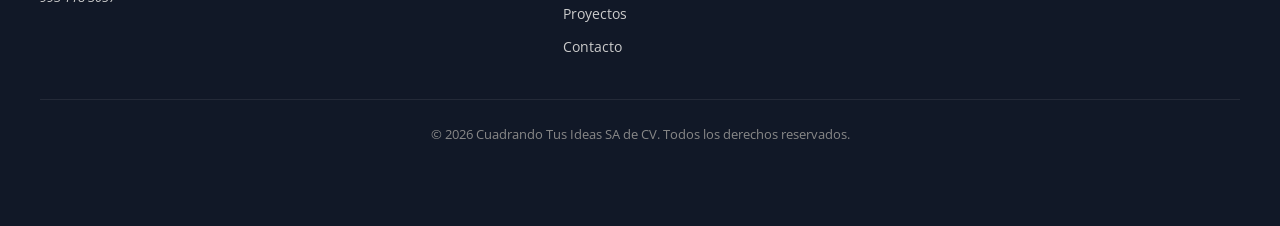
==== commit 32e02a20: "Add service images to services section in index.html" ====
--- a/index.html
+++ b/index.html
@@ -242,7 +242,7 @@
         <div class="services-grid">
 
           <article class="card" data-fade>
-            <div class="card__icon-placeholder" aria-hidden="true">🏗️</div>
+             <img src="assets/images/servicio-suministro-ejecucion.jpg" alt="Suministro y Ejecución Estructural" class="card__icon-placeholder" />
             <div class="card__body">
               <h3 class="card__title">Suministro y Ejecución Estructural</h3>
               <p class="card__text">
@@ -253,7 +253,7 @@
           </article>
 
           <article class="card" data-fade>
-            <div class="card__icon-placeholder" aria-hidden="true">🔩</div>
+             <img src="assets/images/servicio-ipr-carchas.jpg" alt="Estructuras en IPR, Cerchas Metálicas" class="card__icon-placeholder" />
             <div class="card__body">
               <h3 class="card__title">Estructuras en IPR, Cerchas Metálicas</h3>
               <p class="card__text">
@@ -264,7 +264,7 @@
           </article>
 
           <article class="card" data-fade>
-            <div class="card__icon-placeholder" aria-hidden="true">🏠</div>
+             <img src="assets/images/servicio-techumbre.jpeg" alt="Techumbres y Sistemas de Cubierta" class="card__icon-placeholder" />
             <div class="card__body">
               <h3 class="card__title">Techumbres y Sistemas de Cubierta</h3>
               <p class="card__text">
@@ -275,18 +275,18 @@
           </article>
 
           <article class="card" data-fade>
-            <div class="card__icon-placeholder" aria-hidden="true">📐</div>
-            <div class="card__body">
-              <h3 class="card__title">Láminas a Medida</h3>
-              <p class="card__text">
-                Láminas KR18, RN100/35, R101, R72 y otras, cortadas a la medida de tu proyecto.
-              </p>
-              <a href="#contacto" class="card__link">Conoce Más →</a>
-            </div>
-          </article>
-
-          <article class="card" data-fade>
-            <div class="card__icon-placeholder" aria-hidden="true">⚙️</div>
+             <img src="assets/images/servicio-laminas.jpg" alt="Láminas a Medida" class="card__icon-placeholder" />
+             <div class="card__body">
+               <h3 class="card__title">Láminas a Medida</h3>
+               <p class="card__text">
+                 Láminas KR18, RN100/35, R101, R72 y otras, cortadas a la medida de tu proyecto.
+               </p>
+               <a href="#contacto" class="card__link">Conoce Más →</a>
+             </div>
+           </article>
+
+          <article class="card" data-fade>
+             <img src="assets/images/servicio-archotecho.png" alt="Suministro y Ejecución de Arcotechos" class="card__icon-placeholder" />
             <div class="card__body">
               <h3 class="card__title">Suministro y Ejecución de Arcotechos</h3>
               <p class="card__text">
@@ -297,7 +297,7 @@
           </article>
 
           <article class="card" data-fade>
-            <div class="card__icon-placeholder" aria-hidden="true">🧱</div>
+             <img src="assets/images/servicio-obra-civil.jpg" alt="Obra Civil General" class="card__icon-placeholder" />
             <div class="card__body">
               <h3 class="card__title">Obra Civil General</h3>
               <p class="card__text">
@@ -308,7 +308,7 @@
           </article>
 
           <article class="card" data-fade>
-            <div class="card__icon-placeholder" aria-hidden="true">🛡️</div>
+             <img src="assets/images/servicio-impermeabilizacion.png" alt="Impermeabilización" class="card__icon-placeholder" />
             <div class="card__body">
               <h3 class="card__title">Impermeabilización</h3>
               <p class="card__text">
@@ -319,7 +319,7 @@
           </article>
 
           <article class="card" data-fade>
-            <div class="card__icon-placeholder" aria-hidden="true">📋</div>
+             <img src="assets/images/servicio-desarrollo-proyecto.jpg" alt="Desarrollo de Proyectos" class="card__icon-placeholder" />
             <div class="card__body">
               <h3 class="card__title">Desarrollo de Proyectos</h3>
               <p class="card__text">
@@ -541,11 +541,11 @@
 
           <!-- Formulario -->
           <!-- IMPORTANTE: cambia YOUR_FORMSPREE_ID por tu ID real de formspree.io -->
-          <form class="form"
-                action="https://formspree.io/f/YOUR_FORMSPREE_ID"
-                method="POST"
-                data-fade
-                novalidate>
+           <form class="form"
+                 action="https://formspree.io/f/xeenzjrd"
+                 method="POST"
+                 data-fade
+                 novalidate>
 
             <div class="form__row">
               <div class="form__group">
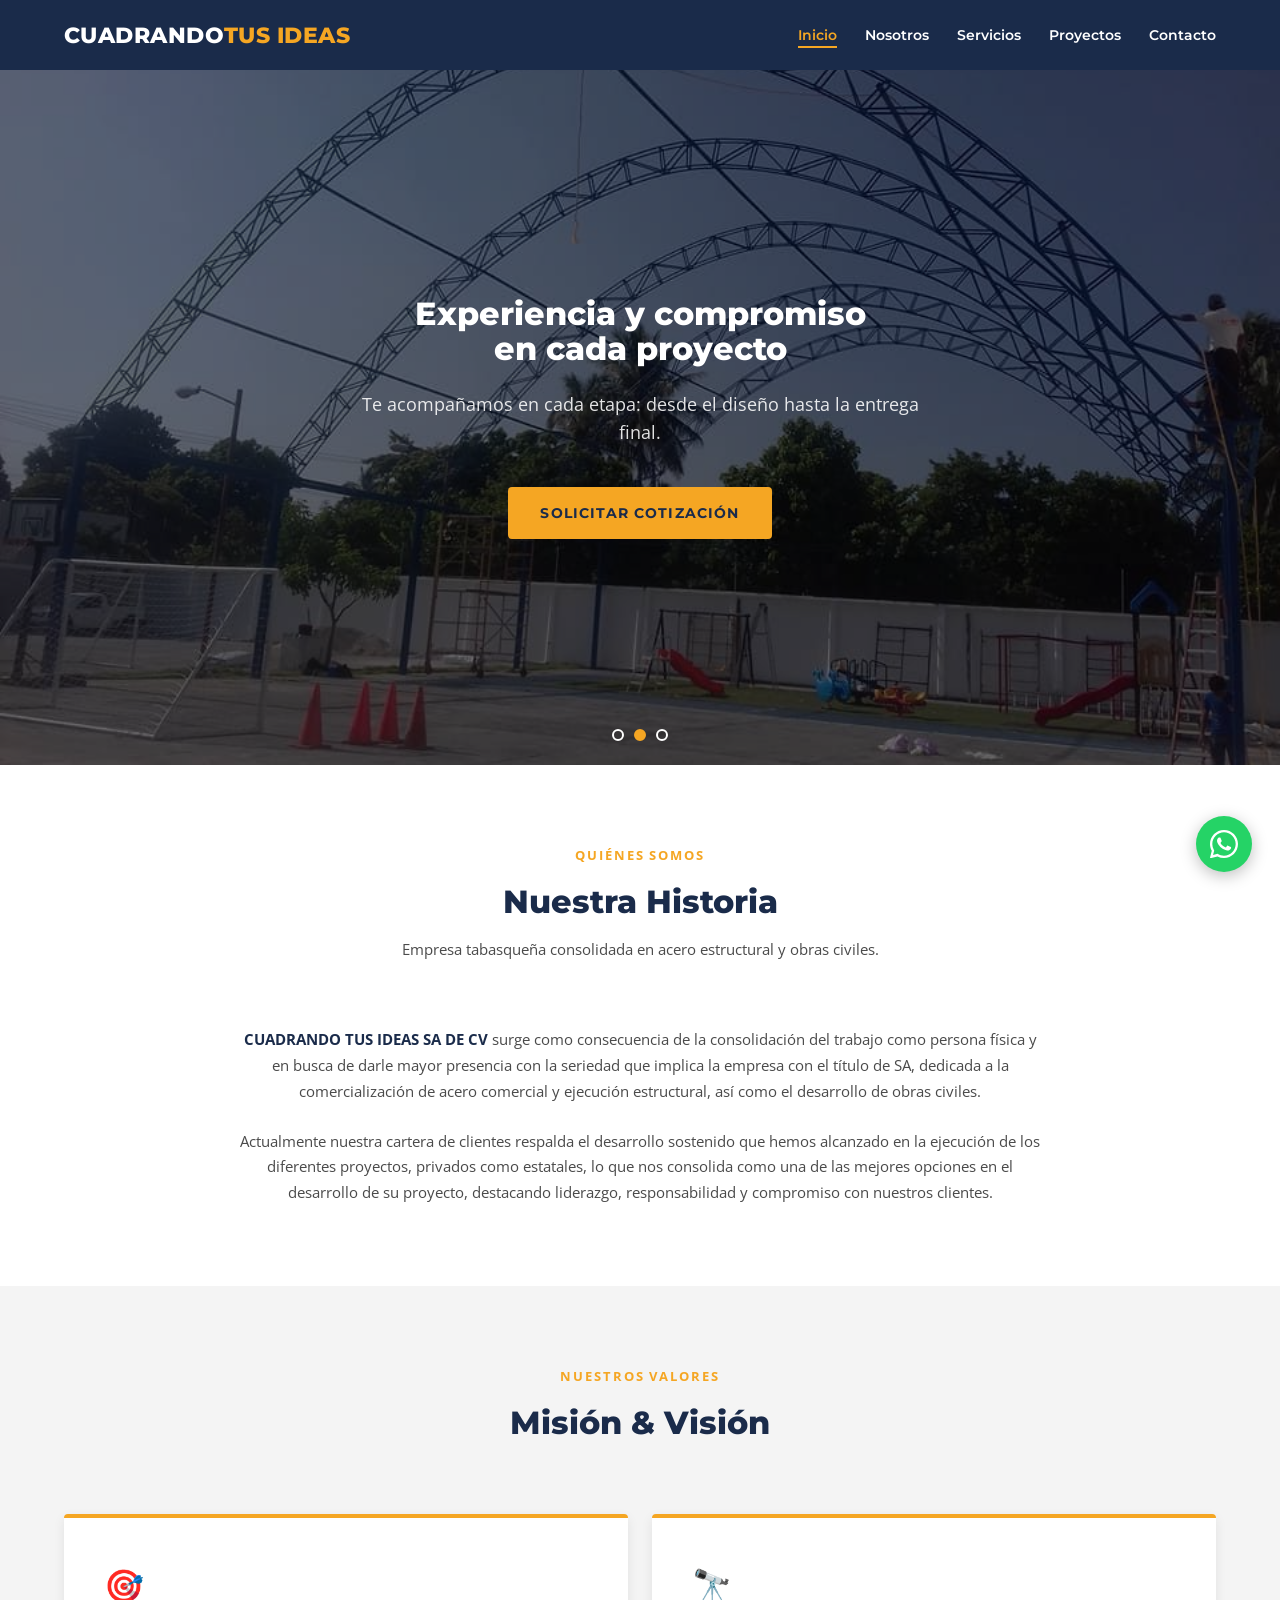
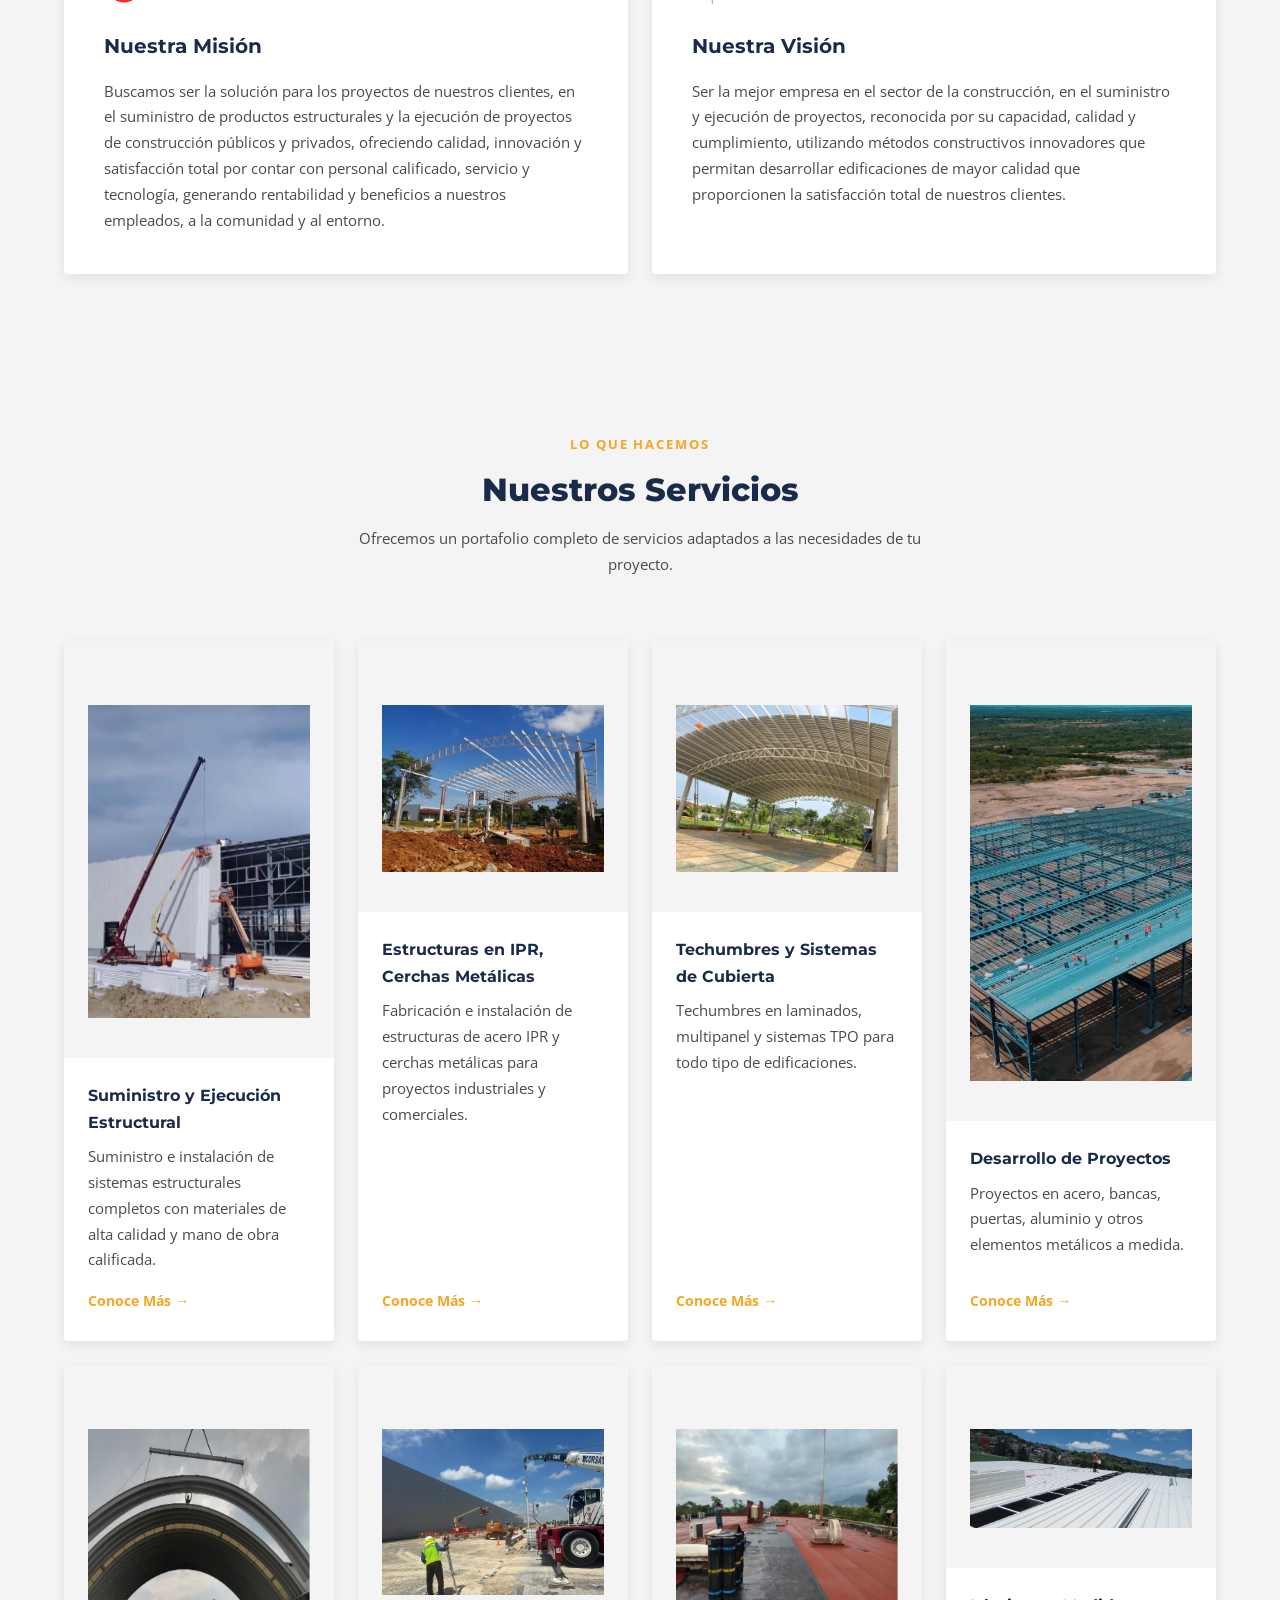
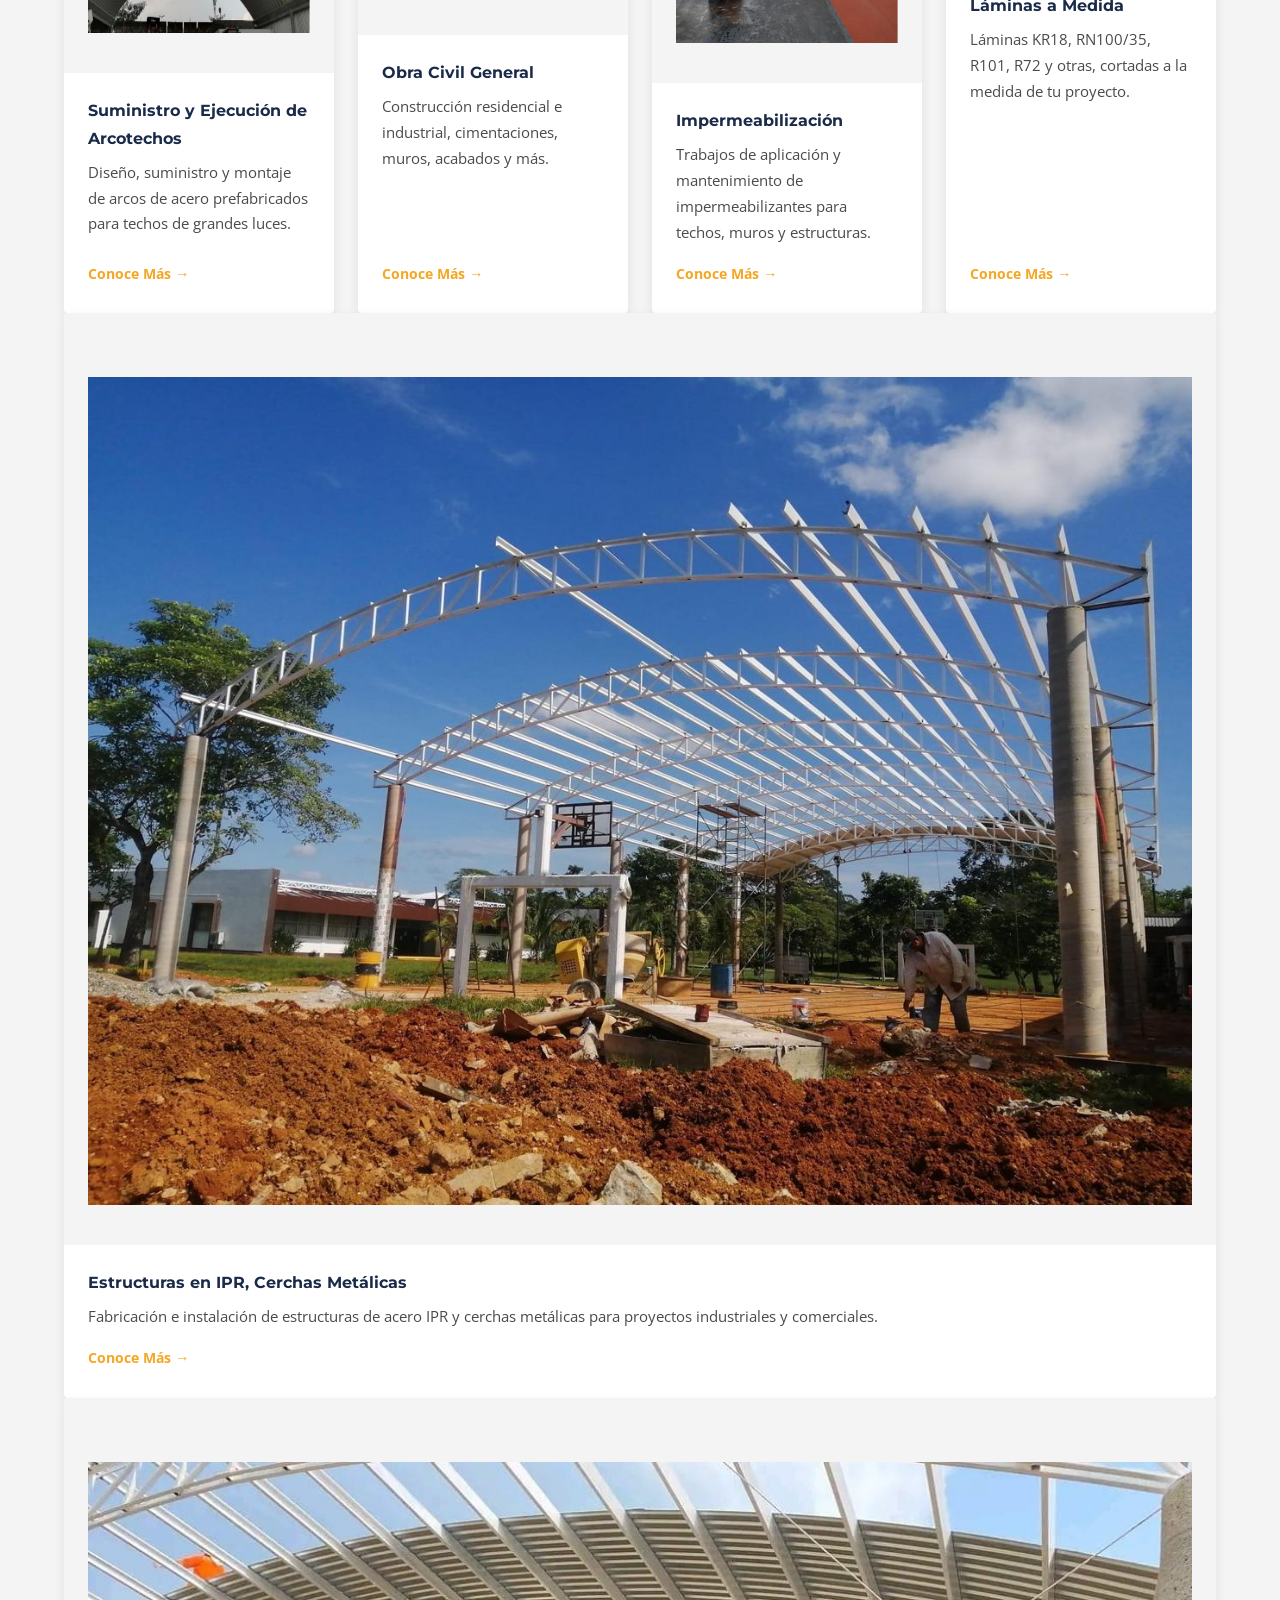
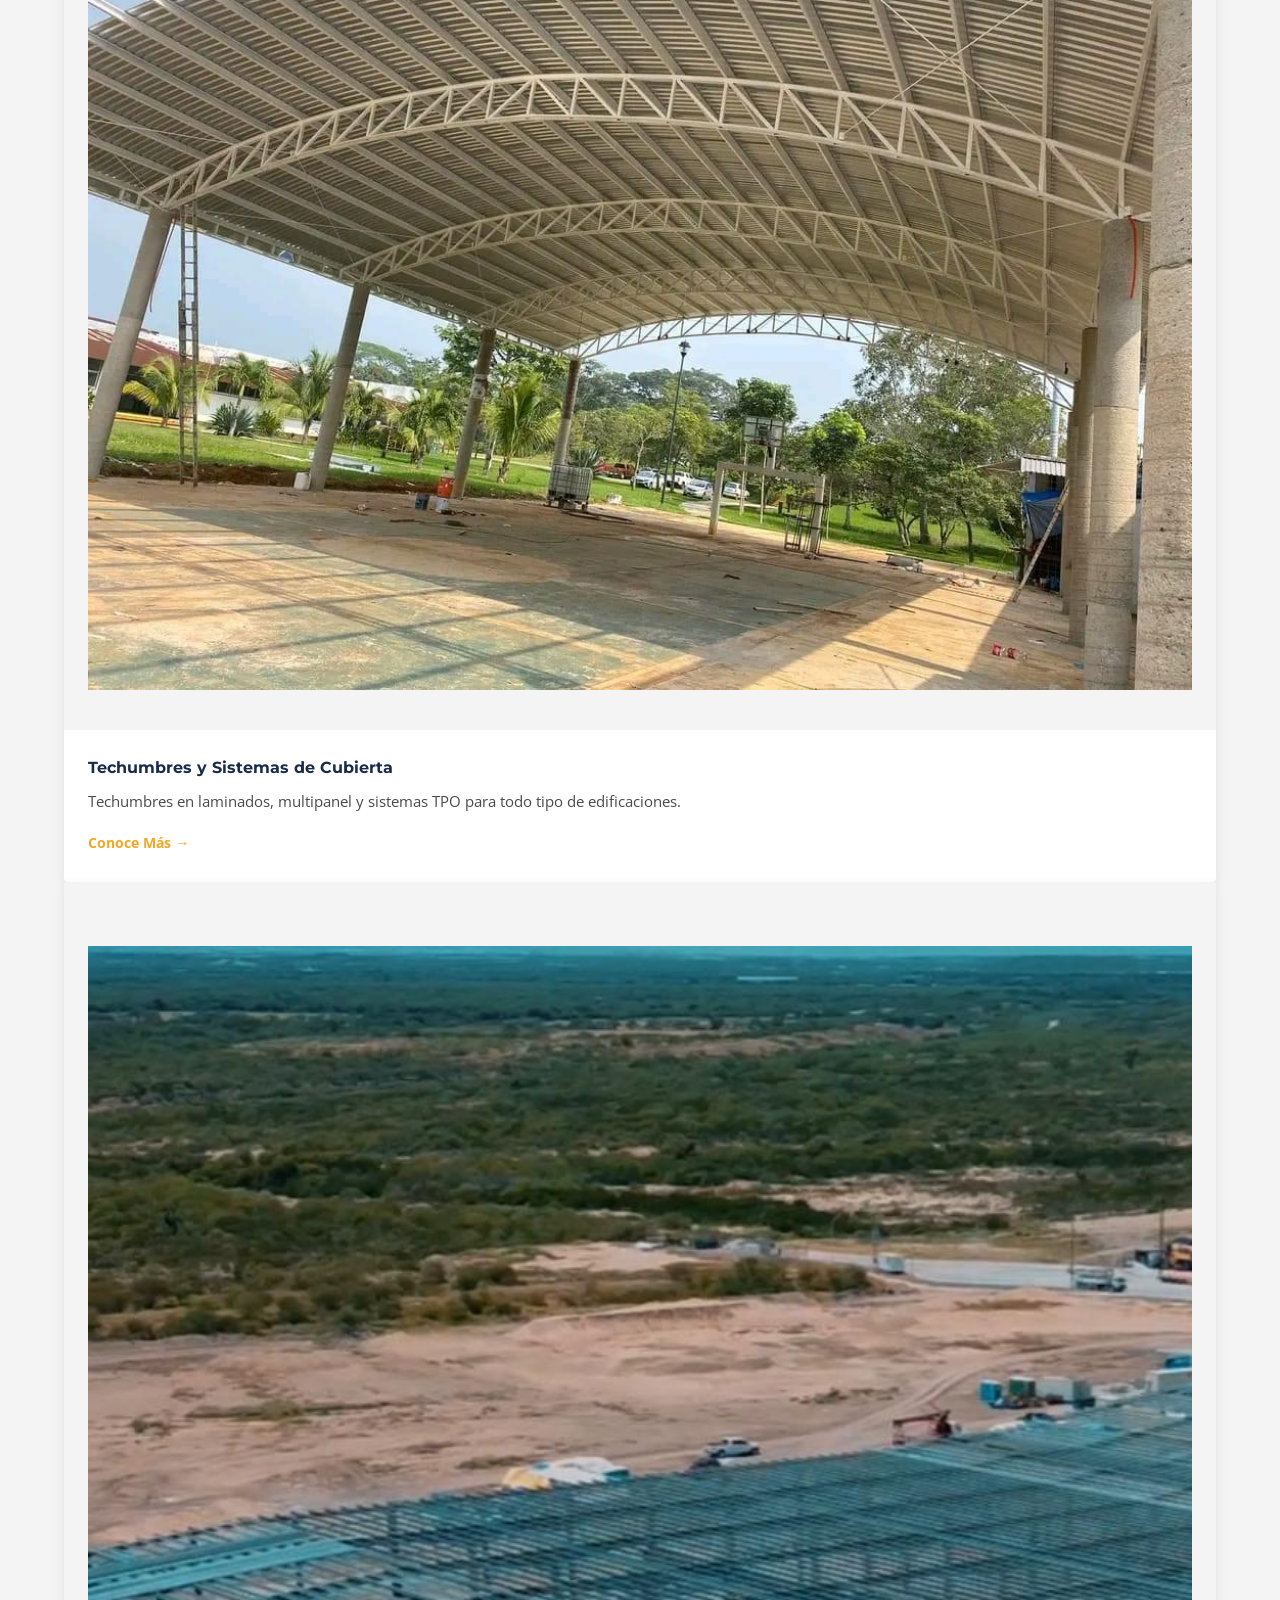
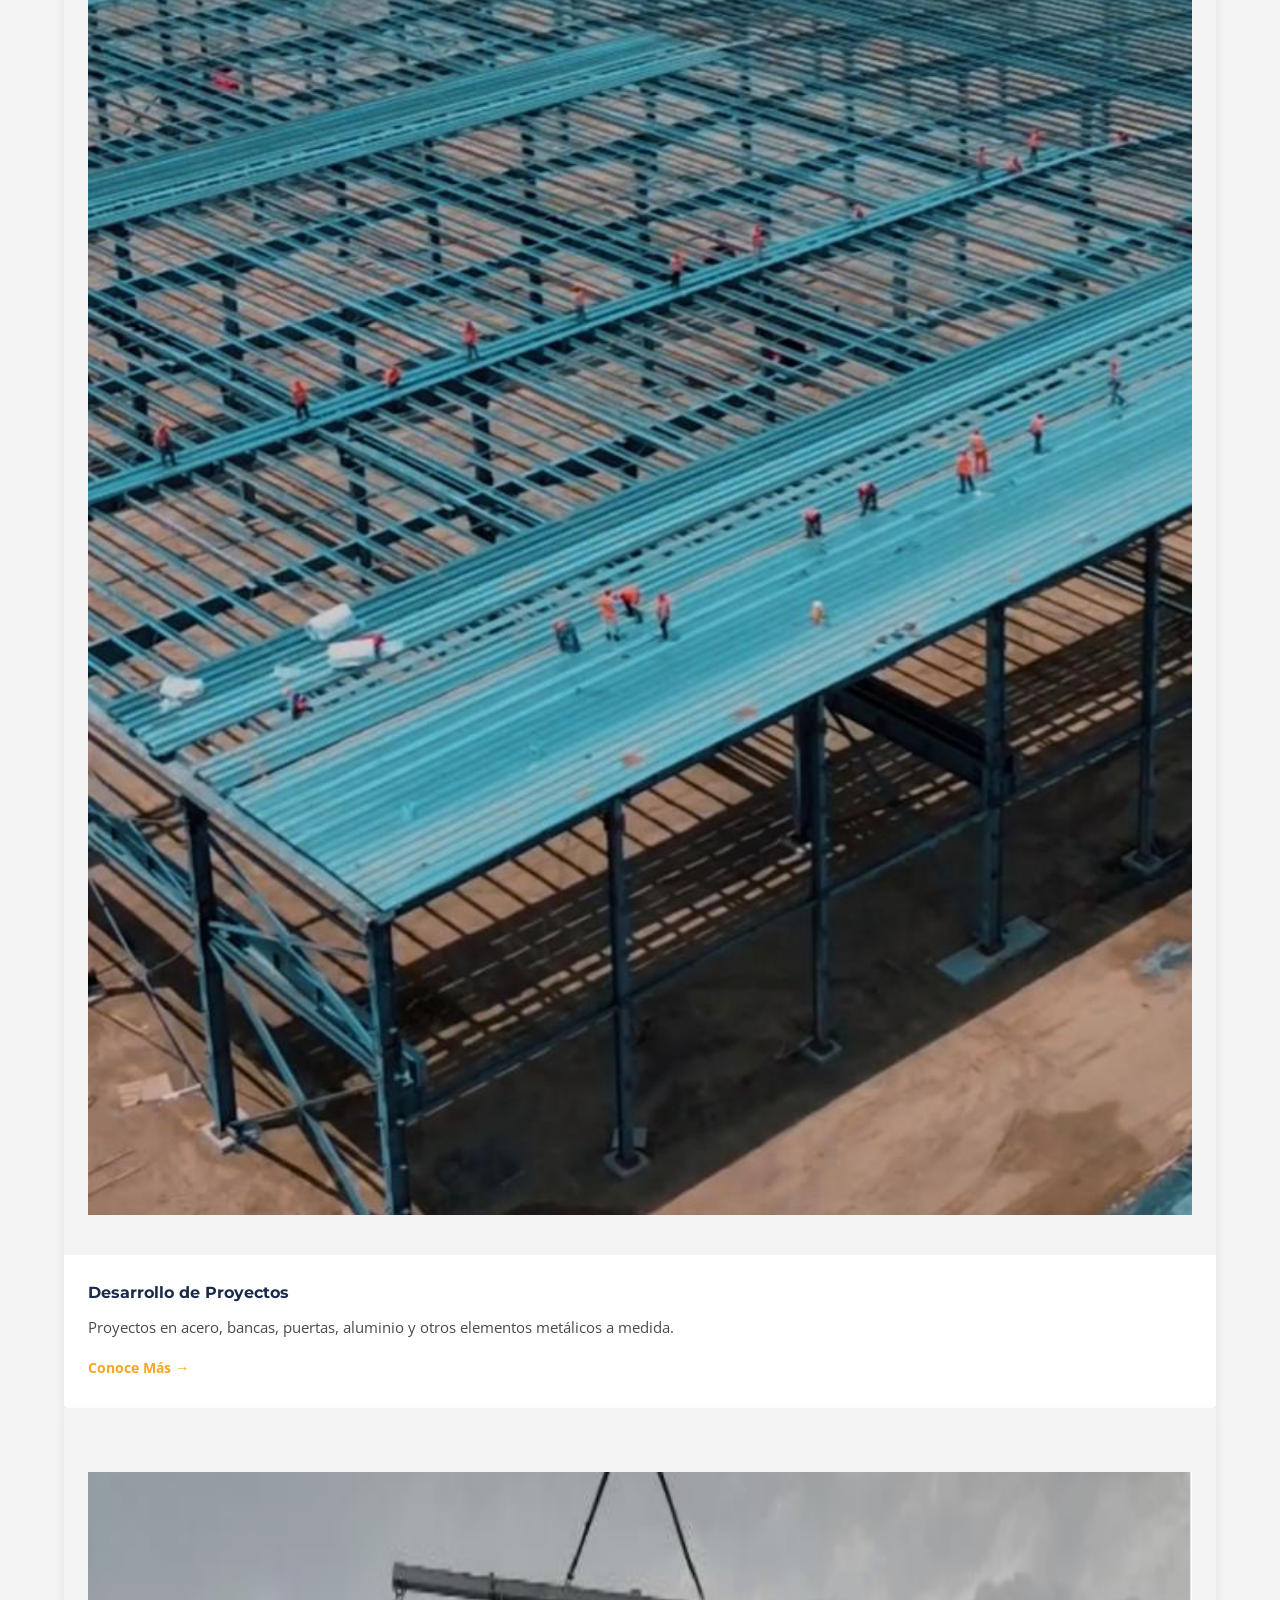
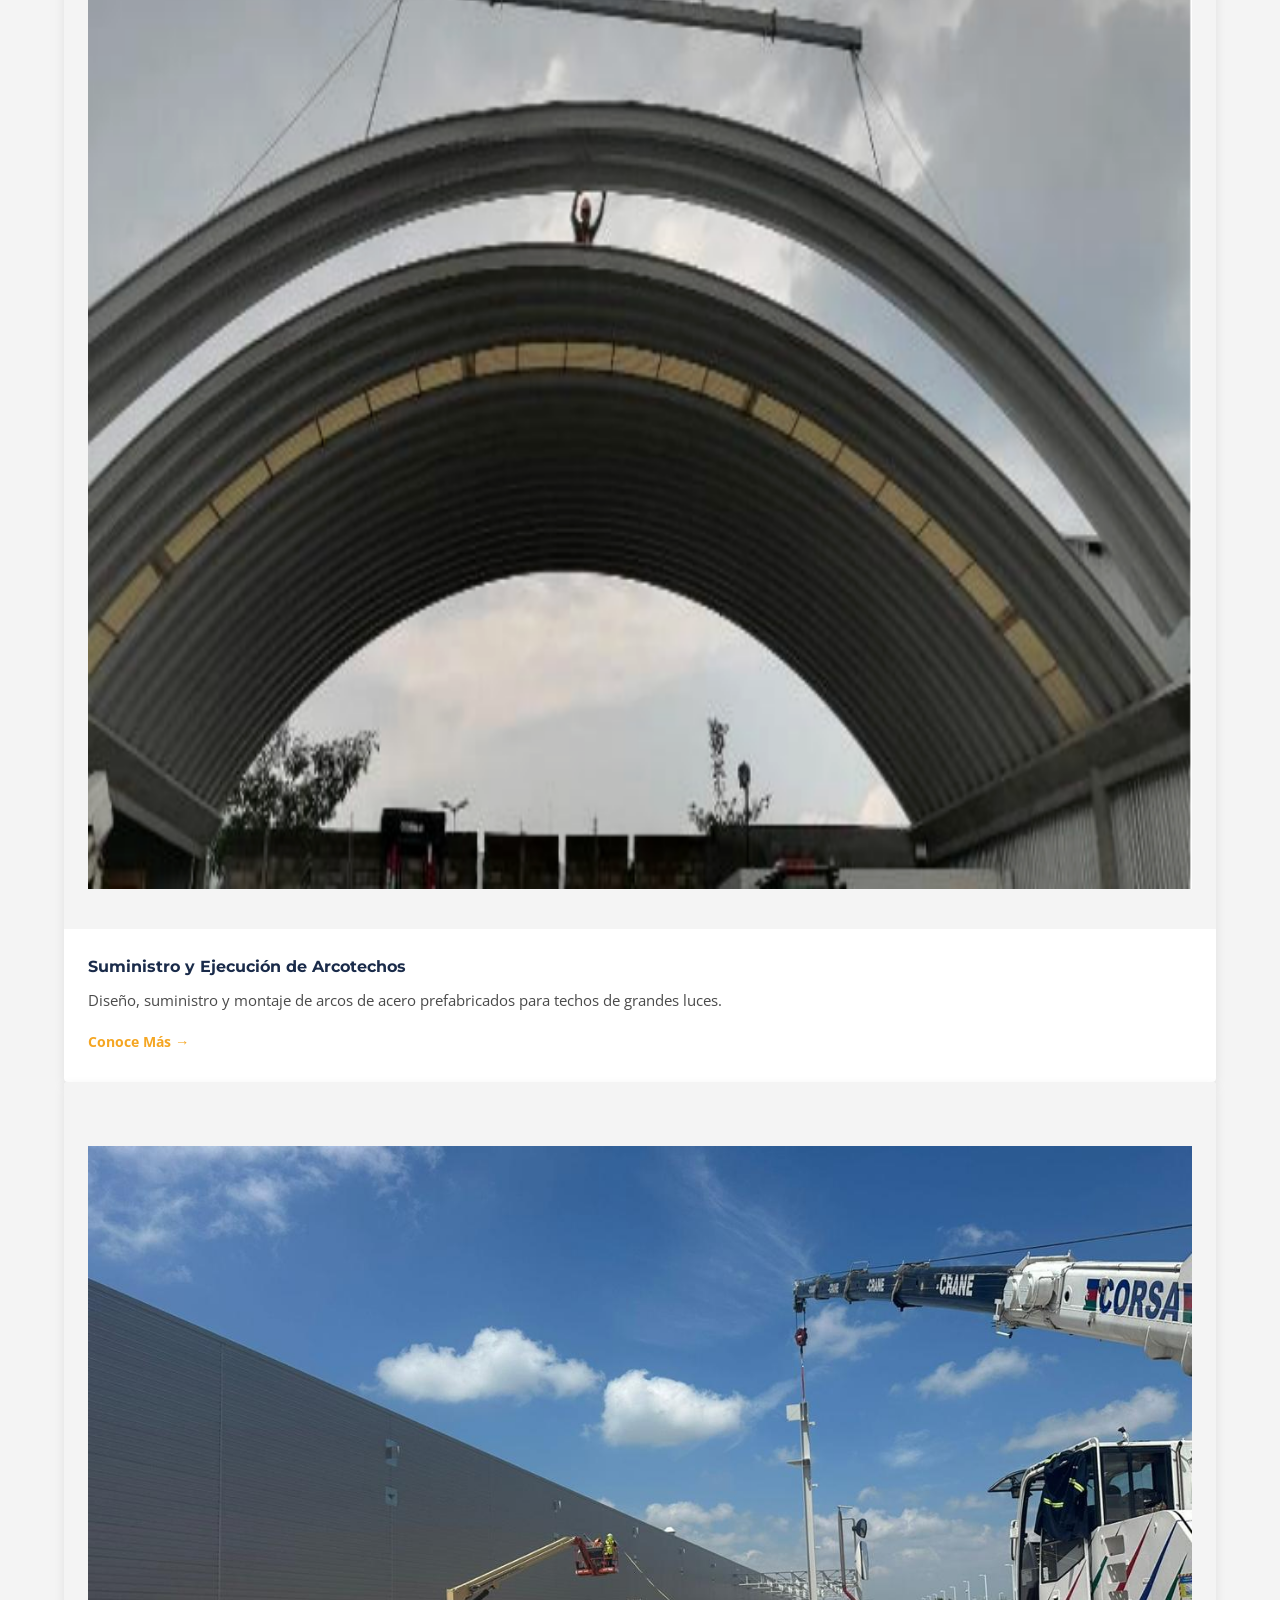
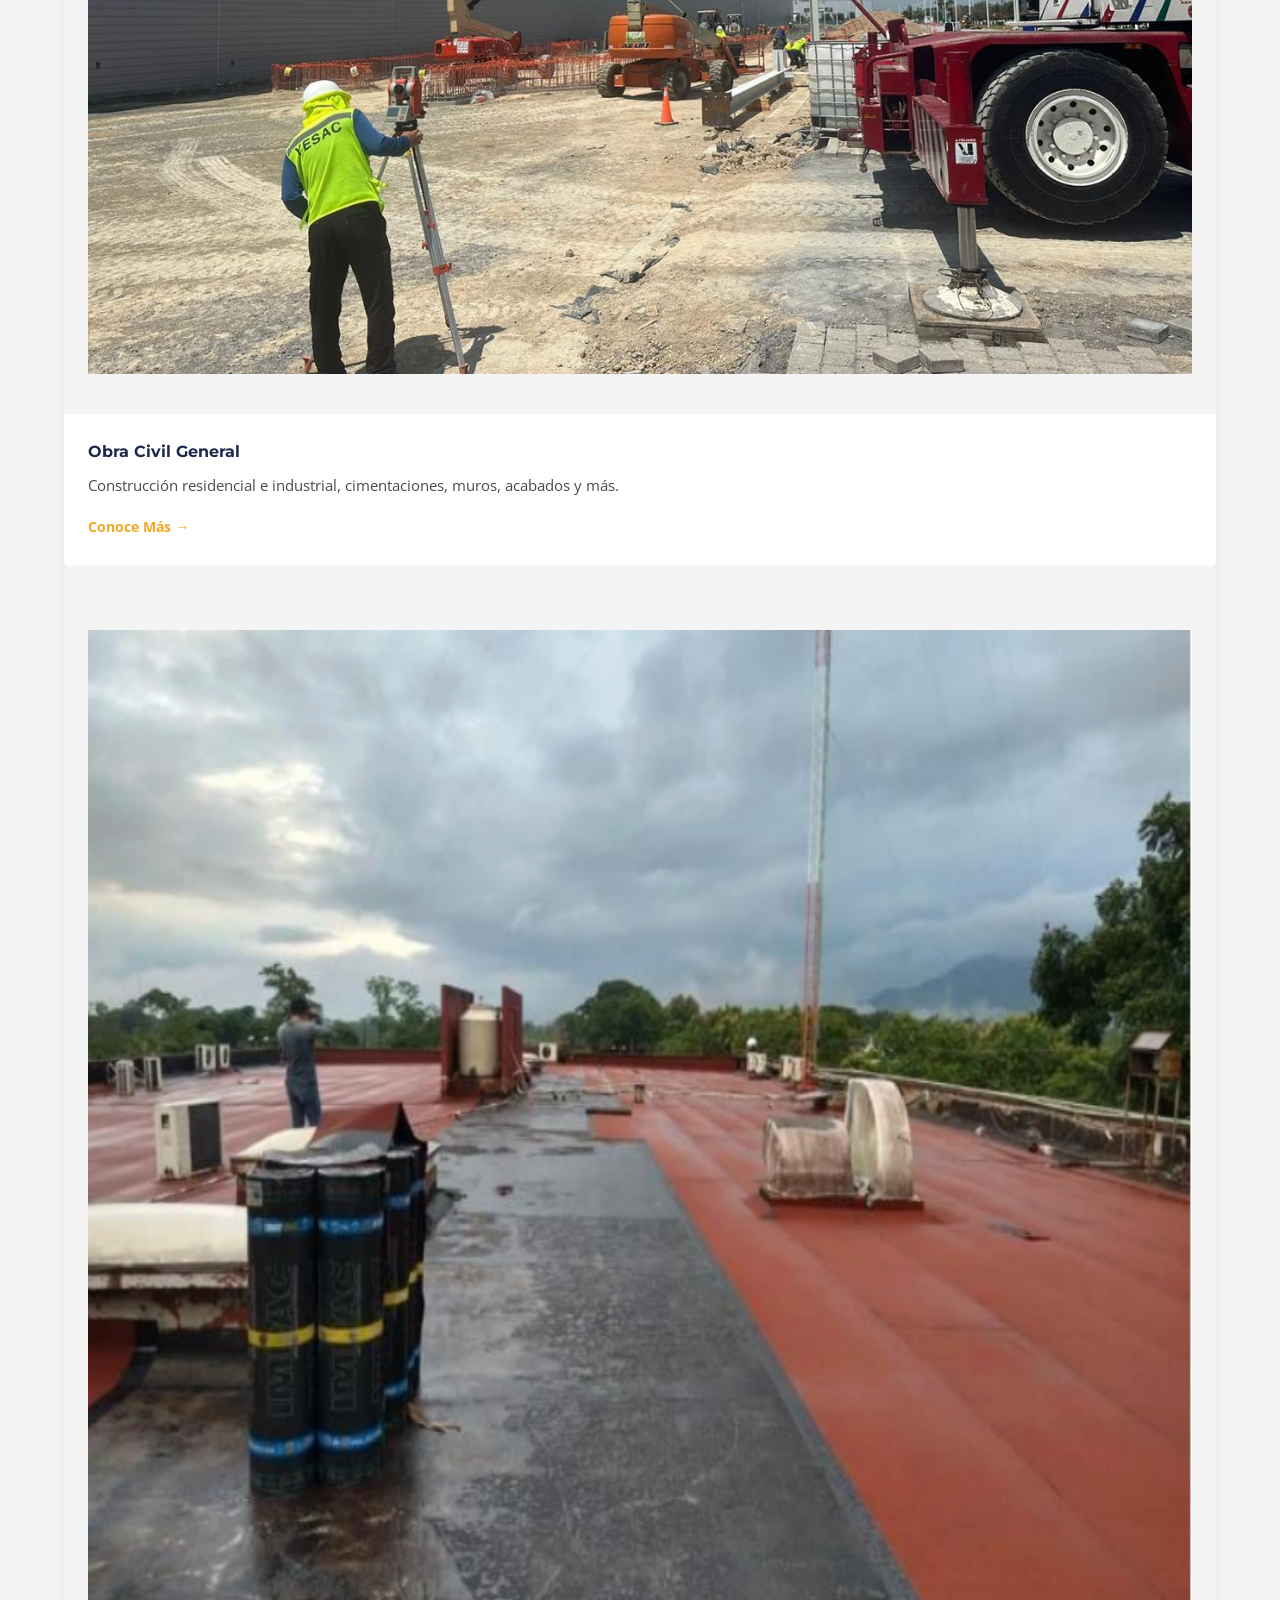
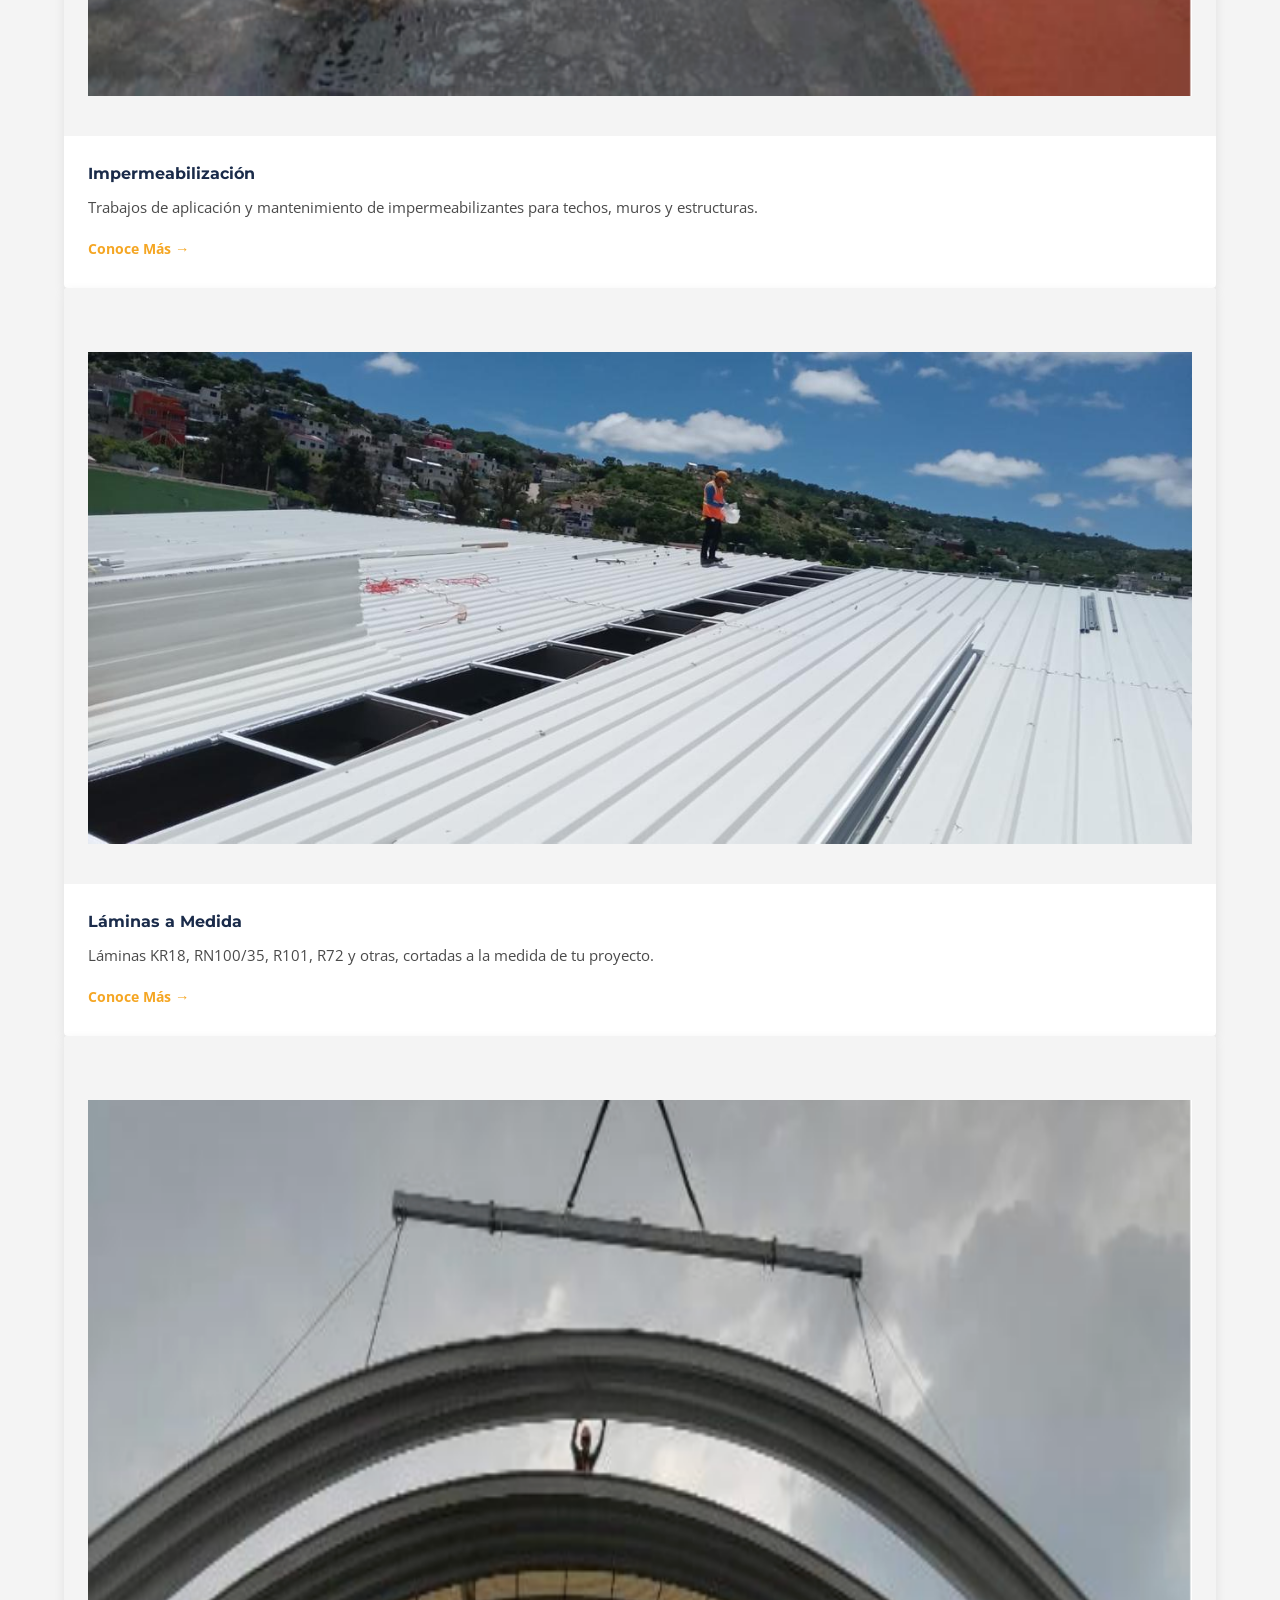
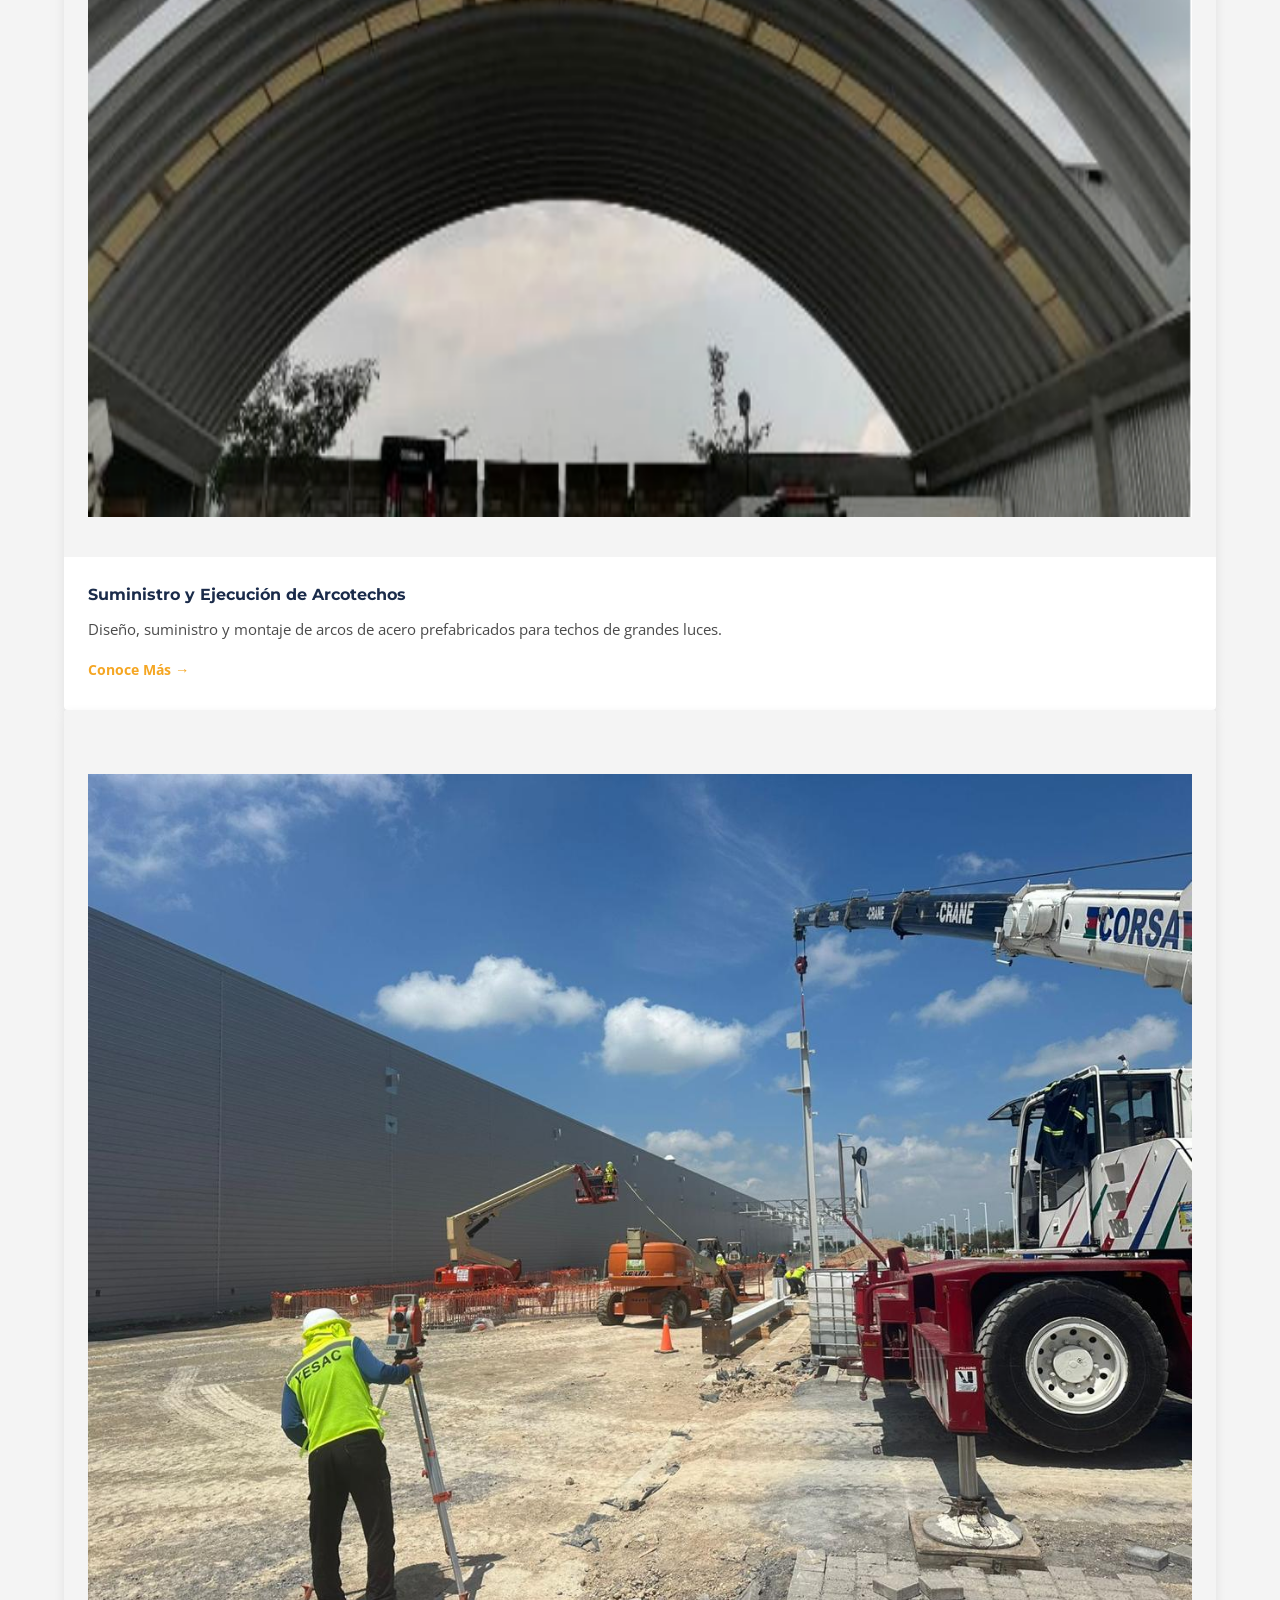
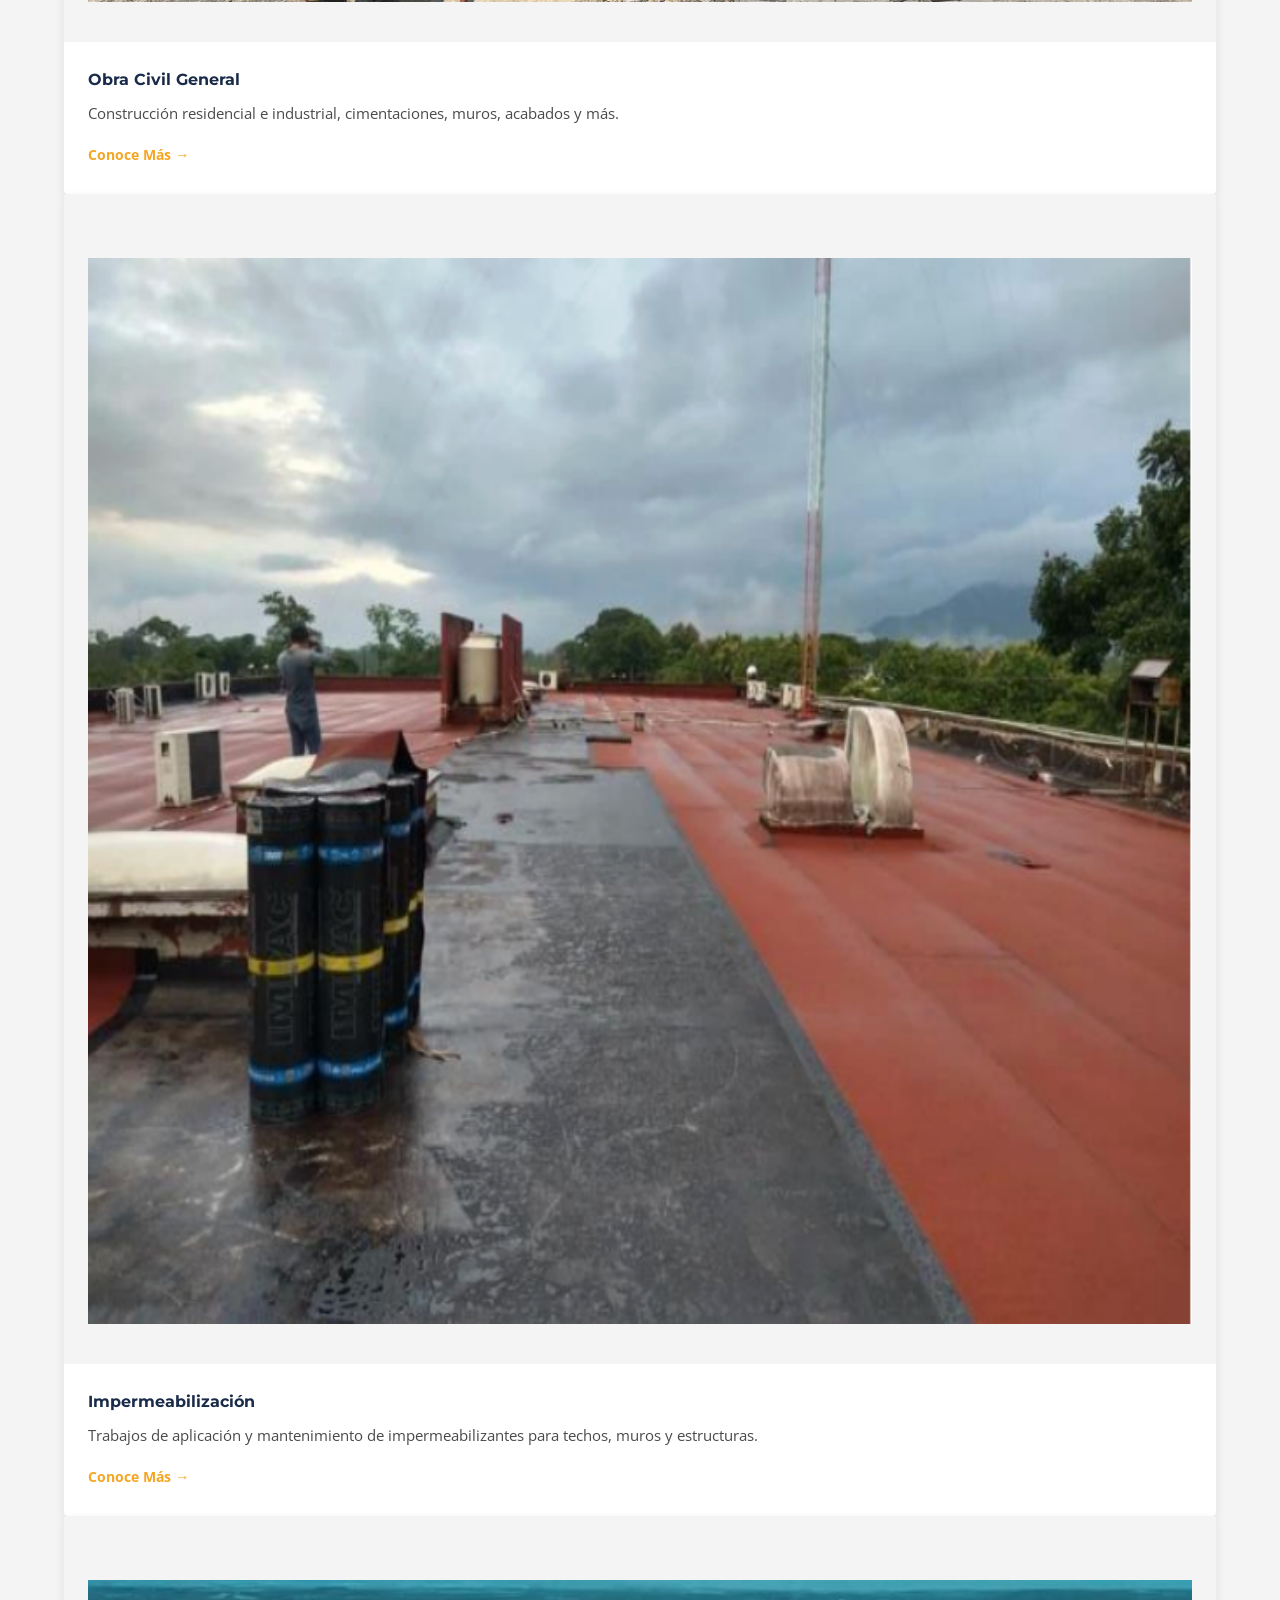
==== commit e29ab867: "Reorder service cards: move Desarrollo de Proyectos to 4th position and Láminas a Medida to last" ====
--- a/index.html
+++ b/index.html
@@ -275,6 +275,50 @@
           </article>
 
           <article class="card" data-fade>
+             <img src="assets/images/servicio-desarrollo-proyecto.jpg" alt="Desarrollo de Proyectos" class="card__icon-placeholder" />
+            <div class="card__body">
+              <h3 class="card__title">Desarrollo de Proyectos</h3>
+              <p class="card__text">
+                Proyectos en acero, bancas, puertas, aluminio y otros elementos metálicos a medida.
+              </p>
+              <a href="#contacto" class="card__link">Conoce Más →</a>
+            </div>
+          </article>
+
+          <article class="card" data-fade>
+             <img src="assets/images/servicio-archotecho.png" alt="Suministro y Ejecución de Arcotechos" class="card__icon-placeholder" />
+            <div class="card__body">
+              <h3 class="card__title">Suministro y Ejecución de Arcotechos</h3>
+              <p class="card__text">
+                Diseño, suministro y montaje de arcos de acero prefabricados para techos de grandes luces.
+              </p>
+              <a href="#contacto" class="card__link">Conoce Más →</a>
+            </div>
+          </article>
+
+          <article class="card" data-fade>
+             <img src="assets/images/servicio-obra-civil.jpg" alt="Obra Civil General" class="card__icon-placeholder" />
+            <div class="card__body">
+              <h3 class="card__title">Obra Civil General</h3>
+              <p class="card__text">
+                Construcción residencial e industrial, cimentaciones, muros, acabados y más.
+              </p>
+              <a href="#contacto" class="card__link">Conoce Más →</a>
+            </div>
+          </article>
+
+          <article class="card" data-fade>
+             <img src="assets/images/servicio-impermeabilizacion.png" alt="Impermeabilización" class="card__icon-placeholder" />
+            <div class="card__body">
+              <h3 class="card__title">Impermeabilización</h3>
+              <p class="card__text">
+                Trabajos de aplicación y mantenimiento de impermeabilizantes para techos, muros y estructuras.
+              </p>
+              <a href="#contacto" class="card__link">Conoce Más →</a>
+            </div>
+          </article>
+
+          <article class="card" data-fade>
              <img src="assets/images/servicio-laminas.jpg" alt="Láminas a Medida" class="card__icon-placeholder" />
              <div class="card__body">
                <h3 class="card__title">Láminas a Medida</h3>
@@ -285,6 +329,86 @@
              </div>
            </article>
 
+        </div>
+          </article>
+
+          <article class="card" data-fade>
+             <img src="assets/images/servicio-ipr-carchas.jpg" alt="Estructuras en IPR, Cerchas Metálicas" class="card__icon-placeholder" />
+            <div class="card__body">
+              <h3 class="card__title">Estructuras en IPR, Cerchas Metálicas</h3>
+              <p class="card__text">
+                Fabricación e instalación de estructuras de acero IPR y cerchas metálicas para proyectos industriales y comerciales.
+              </p>
+              <a href="#contacto" class="card__link">Conoce Más →</a>
+            </div>
+          </article>
+
+          <article class="card" data-fade>
+             <img src="assets/images/servicio-techumbre.jpeg" alt="Techumbres y Sistemas de Cubierta" class="card__icon-placeholder" />
+            <div class="card__body">
+              <h3 class="card__title">Techumbres y Sistemas de Cubierta</h3>
+              <p class="card__text">
+                Techumbres en laminados, multipanel y sistemas TPO para todo tipo de edificaciones.
+              </p>
+              <a href="#contacto" class="card__link">Conoce Más →</a>
+            </div>
+          </article>
+
+          <article class="card" data-fade>
+             <img src="assets/images/servicio-desarrollo-proyecto.jpg" alt="Desarrollo de Proyectos" class="card__icon-placeholder" />
+            <div class="card__body">
+              <h3 class="card__title">Desarrollo de Proyectos</h3>
+              <p class="card__text">
+                Proyectos en acero, bancas, puertas, aluminio y otros elementos metálicos a medida.
+              </p>
+              <a href="#contacto" class="card__link">Conoce Más →</a>
+            </div>
+          </article>
+
+          <article class="card" data-fade>
+             <img src="assets/images/servicio-archotecho.png" alt="Suministro y Ejecución de Arcotechos" class="card__icon-placeholder" />
+            <div class="card__body">
+              <h3 class="card__title">Suministro y Ejecución de Arcotechos</h3>
+              <p class="card__text">
+                Diseño, suministro y montaje de arcos de acero prefabricados para techos de grandes luces.
+              </p>
+              <a href="#contacto" class="card__link">Conoce Más →</a>
+            </div>
+          </article>
+
+          <article class="card" data-fade>
+             <img src="assets/images/servicio-obra-civil.jpg" alt="Obra Civil General" class="card__icon-placeholder" />
+            <div class="card__body">
+              <h3 class="card__title">Obra Civil General</h3>
+              <p class="card__text">
+                Construcción residencial e industrial, cimentaciones, muros, acabados y más.
+              </p>
+              <a href="#contacto" class="card__link">Conoce Más →</a>
+            </div>
+          </article>
+
+          <article class="card" data-fade>
+             <img src="assets/images/servicio-impermeabilizacion.png" alt="Impermeabilización" class="card__icon-placeholder" />
+            <div class="card__body">
+              <h3 class="card__title">Impermeabilización</h3>
+              <p class="card__text">
+                Trabajos de aplicación y mantenimiento de impermeabilizantes para techos, muros y estructuras.
+              </p>
+              <a href="#contacto" class="card__link">Conoce Más →</a>
+            </div>
+          </article>
+
+          <article class="card" data-fade>
+             <img src="assets/images/servicio-laminas.jpg" alt="Láminas a Medida" class="card__icon-placeholder" />
+             <div class="card__body">
+               <h3 class="card__title">Láminas a Medida</h3>
+               <p class="card__text">
+                 Láminas KR18, RN100/35, R101, R72 y otras, cortadas a la medida de tu proyecto.
+               </p>
+               <a href="#contacto" class="card__link">Conoce Más →</a>
+             </div>
+           </article>
+
           <article class="card" data-fade>
              <img src="assets/images/servicio-archotecho.png" alt="Suministro y Ejecución de Arcotechos" class="card__icon-placeholder" />
             <div class="card__body">
@@ -339,7 +463,7 @@
     ══════════════════════════════════════════════════════ -->
     <section id="proyectos-preview" class="section section--light">
       <div class="container">
-        <div class="section__header" data-fade">
+        <div class="section__header" data-fade>
           <span class="section__label">Portafolio</span>
           <h2 class="section__title">Nuestros Proyectos</h2>
           <p class="section__subtitle">
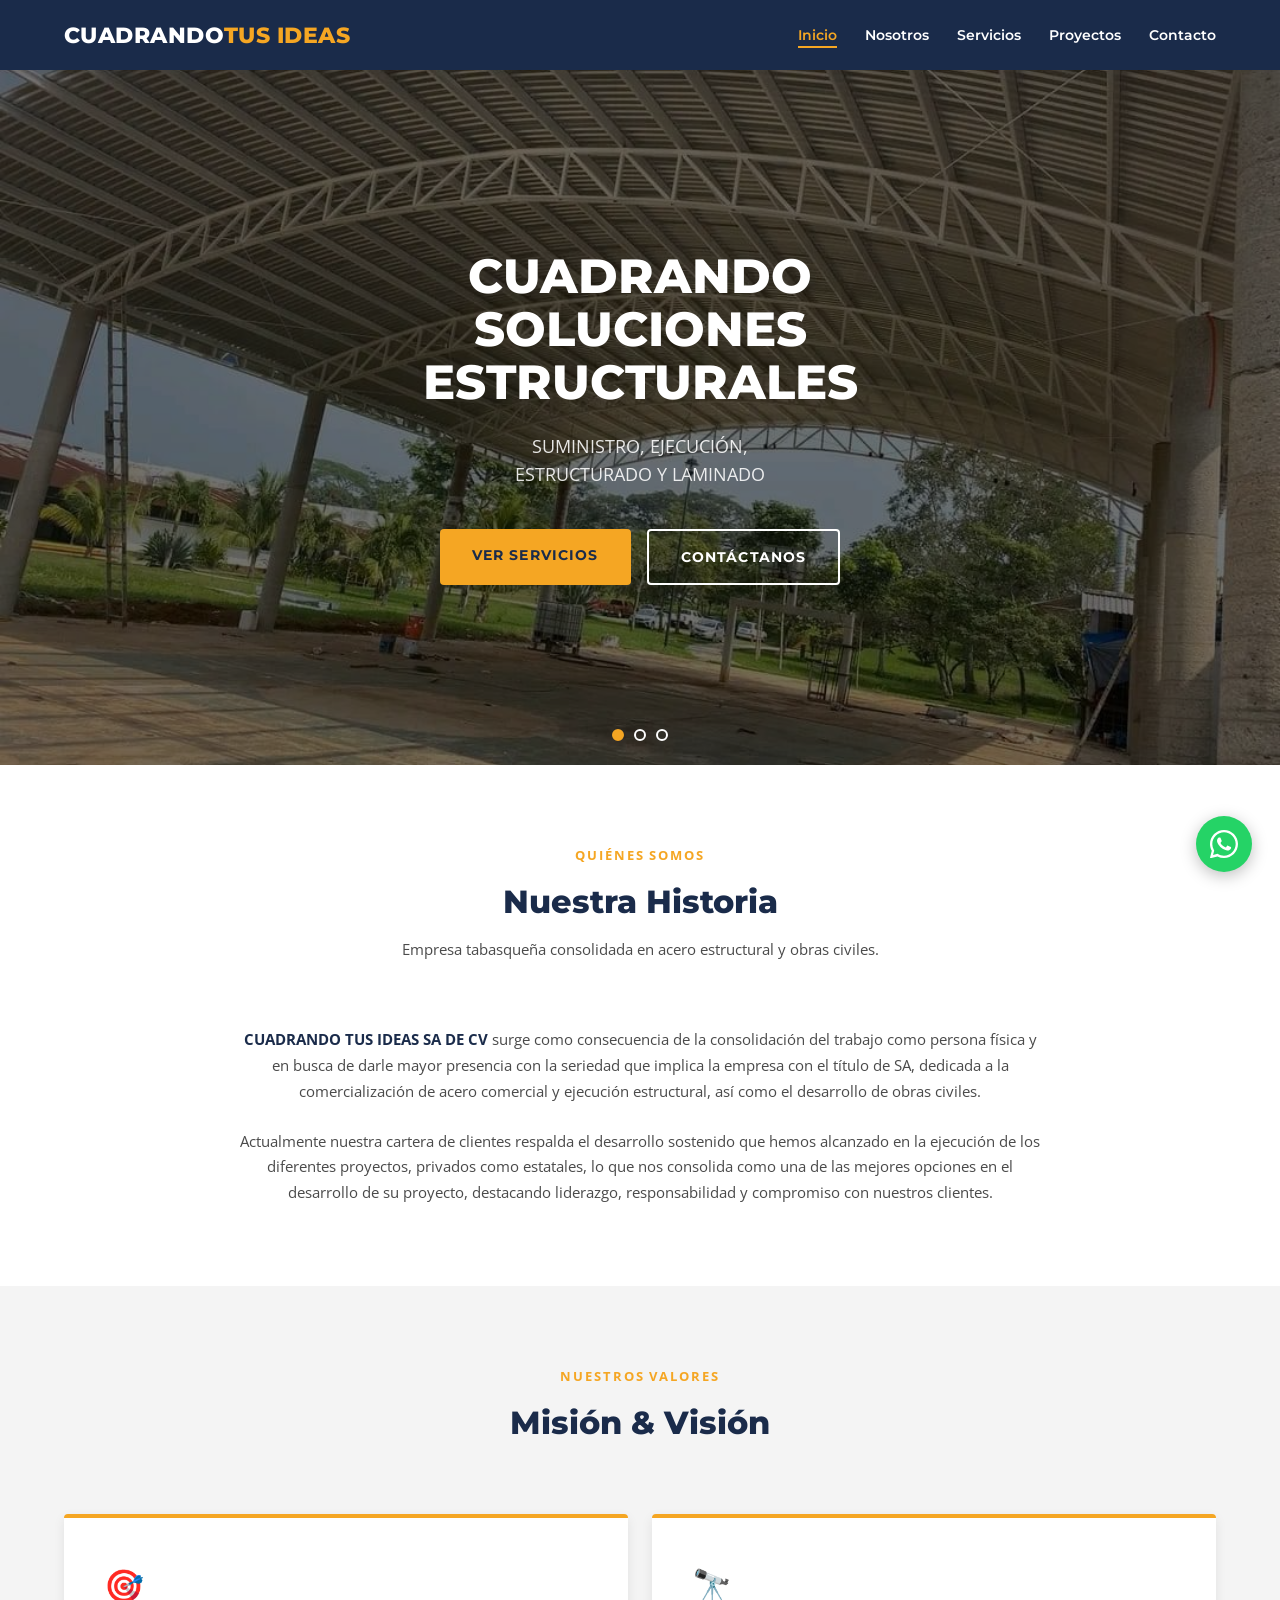
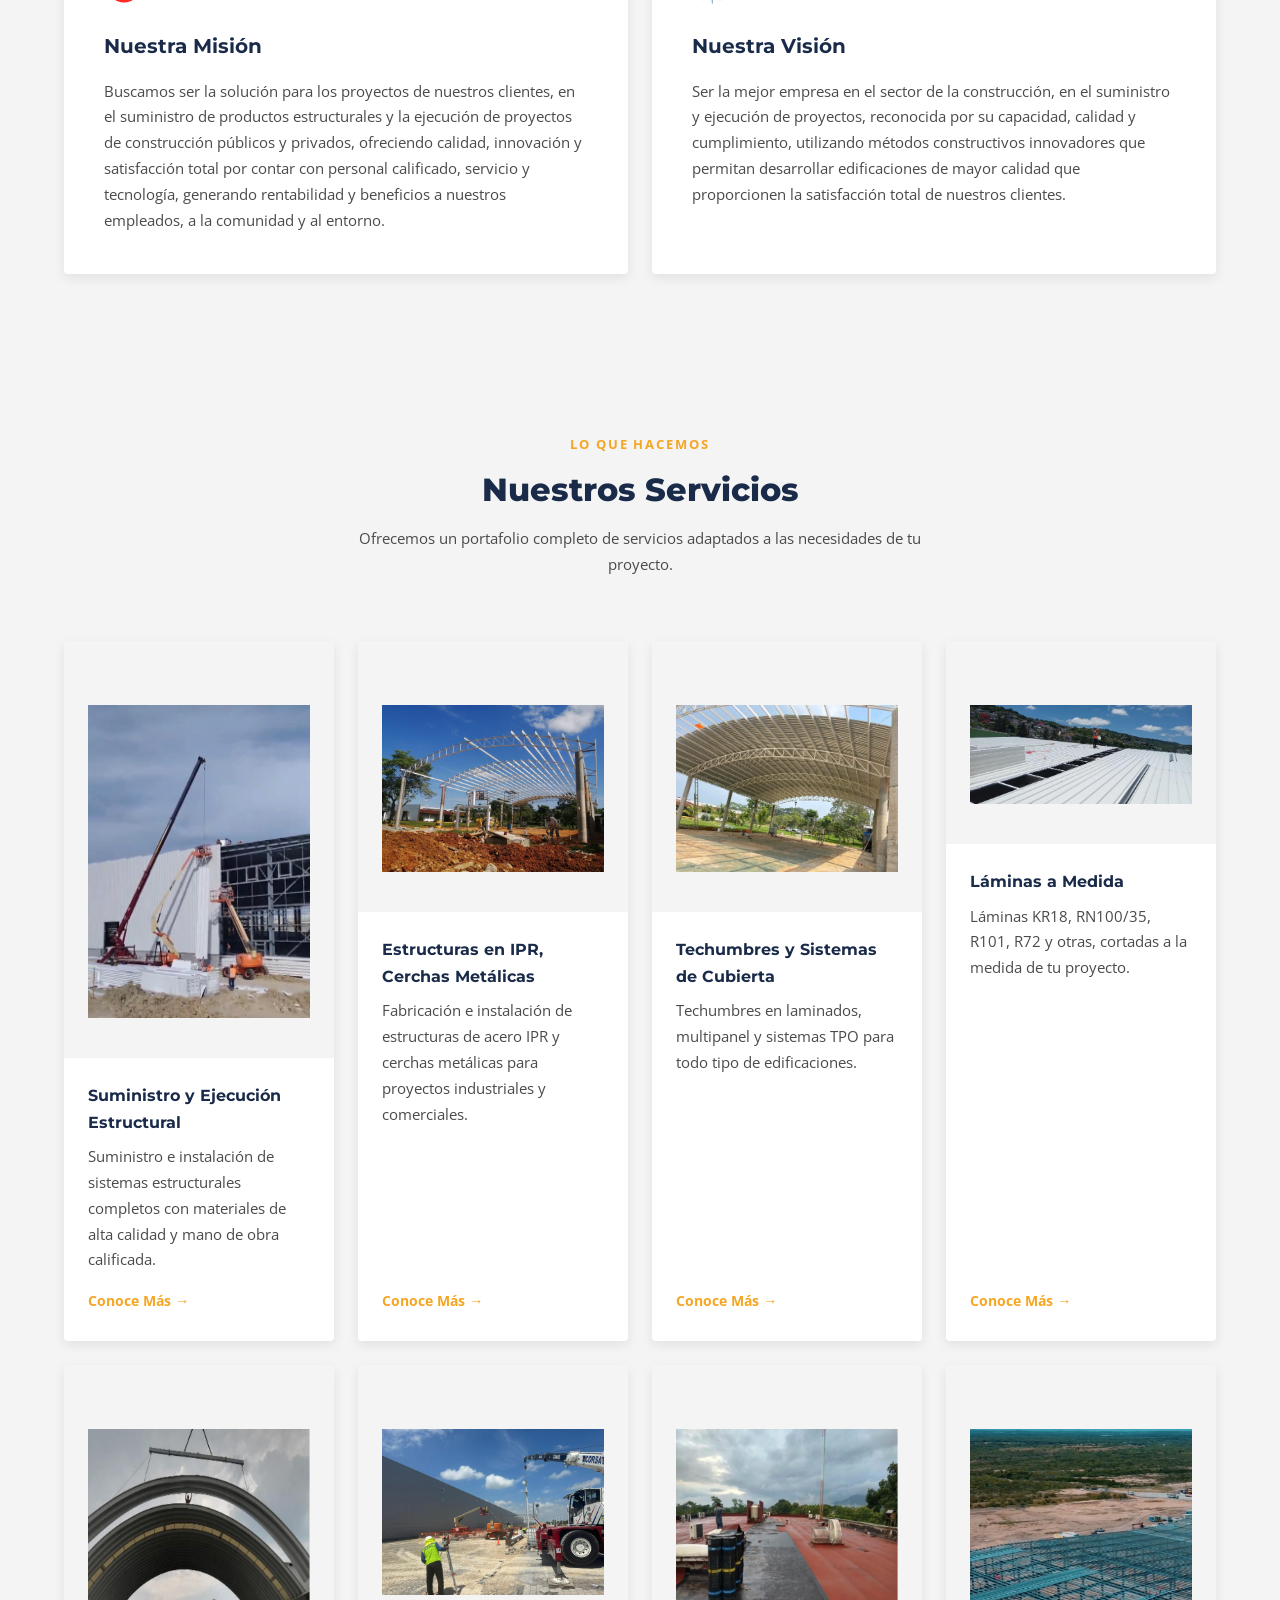
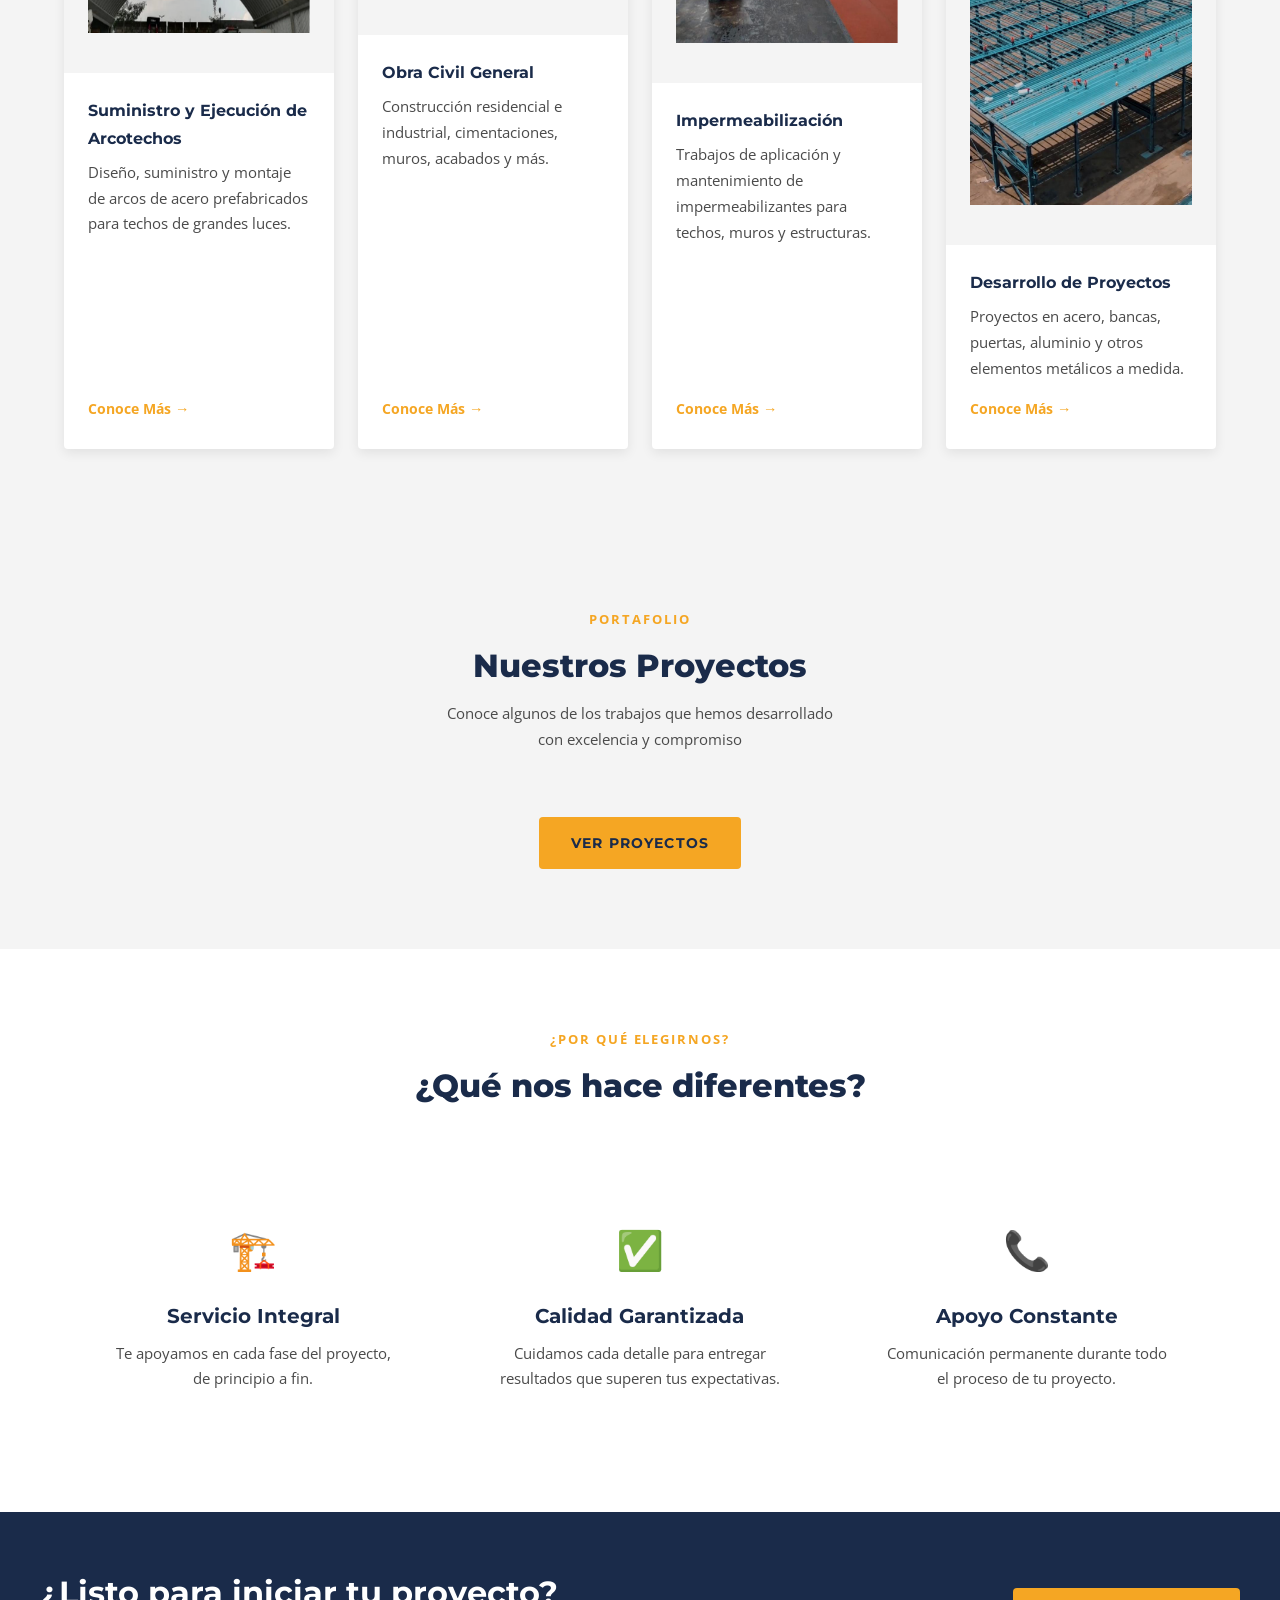
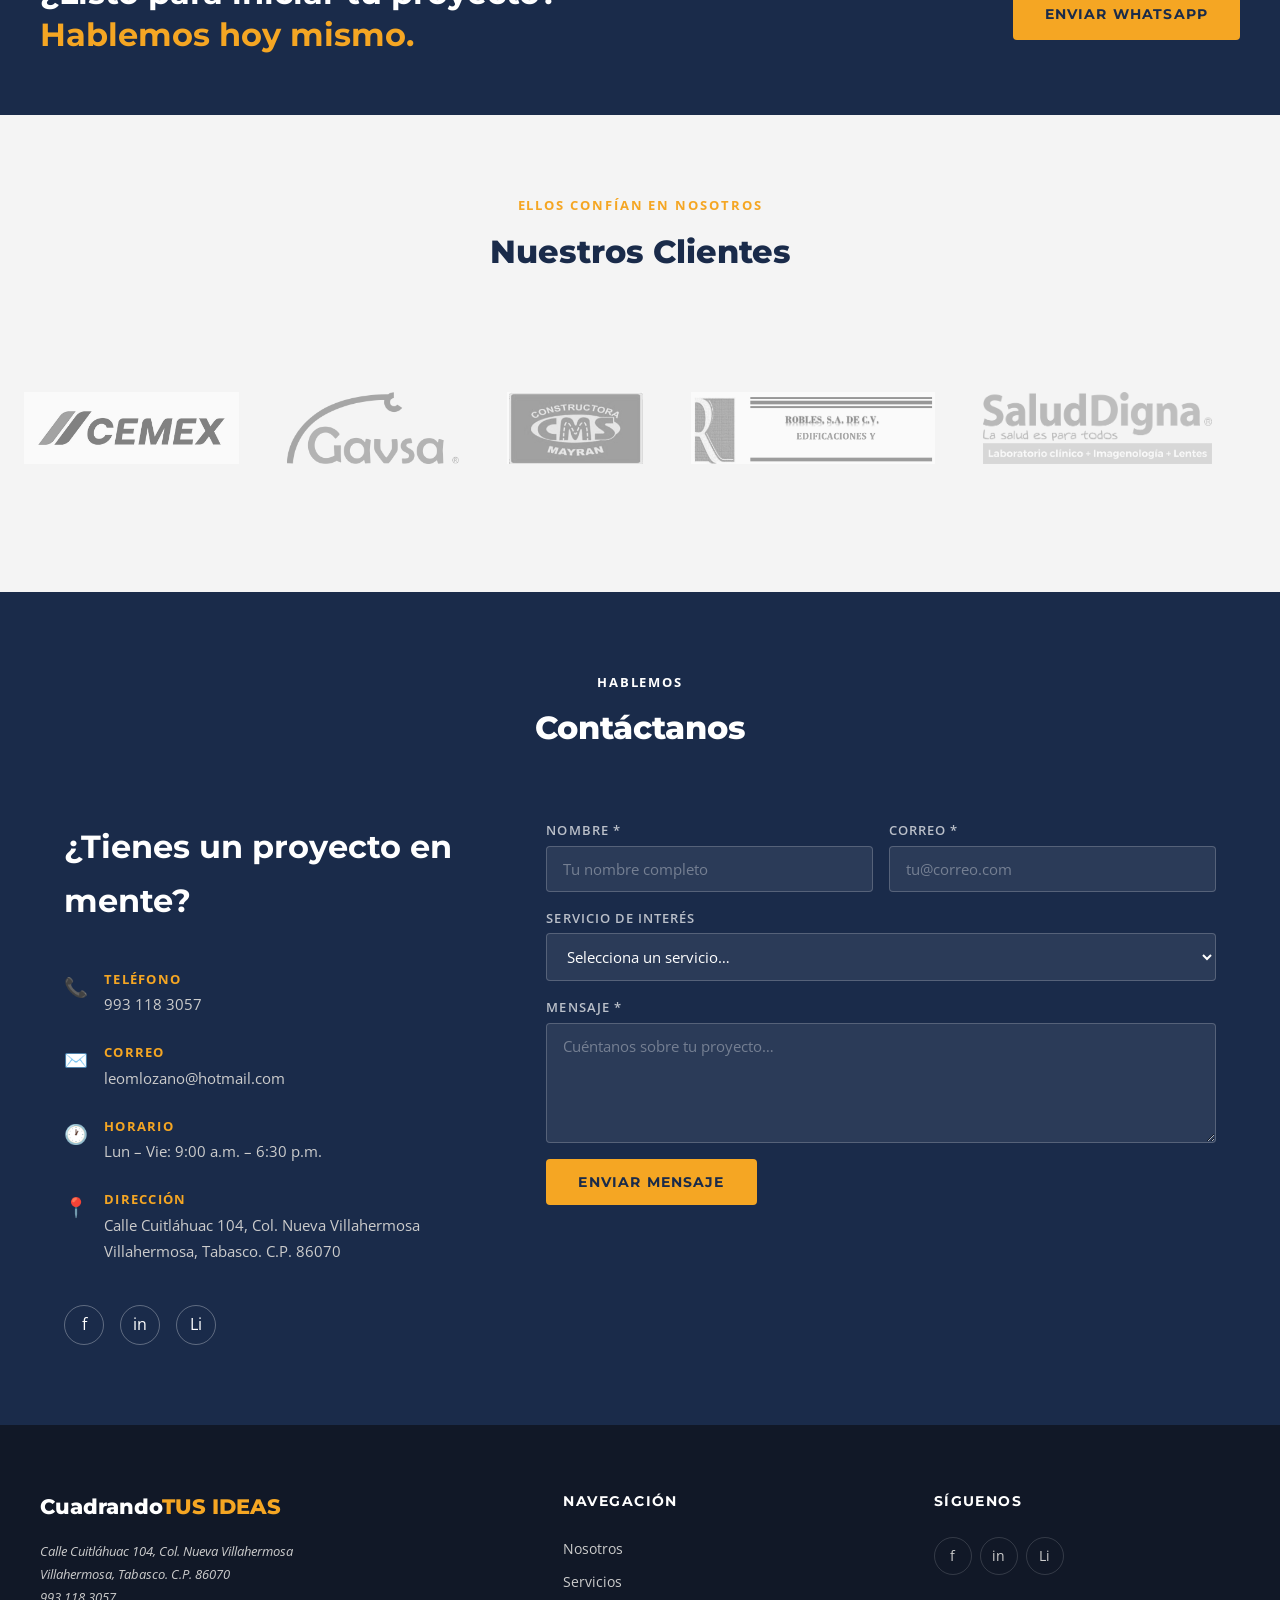
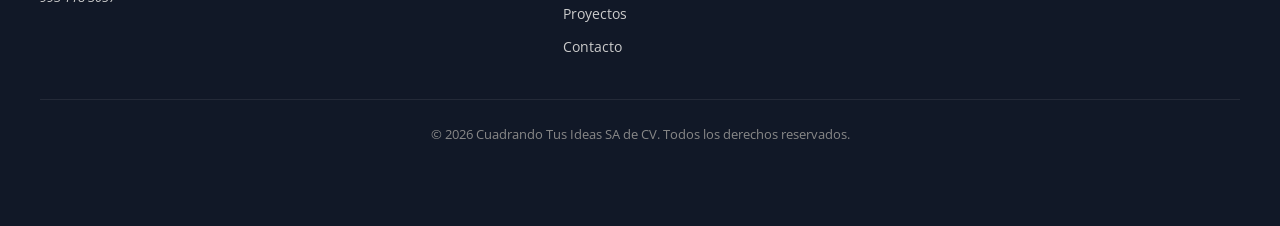
==== commit 84489ee5: "Revert "Reorder service cards: move Desarrollo de Proyectos to 4th position and Láminas a Medida to " ====
--- a/index.html
+++ b/index.html
@@ -275,50 +275,6 @@
           </article>
 
           <article class="card" data-fade>
-             <img src="assets/images/servicio-desarrollo-proyecto.jpg" alt="Desarrollo de Proyectos" class="card__icon-placeholder" />
-            <div class="card__body">
-              <h3 class="card__title">Desarrollo de Proyectos</h3>
-              <p class="card__text">
-                Proyectos en acero, bancas, puertas, aluminio y otros elementos metálicos a medida.
-              </p>
-              <a href="#contacto" class="card__link">Conoce Más →</a>
-            </div>
-          </article>
-
-          <article class="card" data-fade>
-             <img src="assets/images/servicio-archotecho.png" alt="Suministro y Ejecución de Arcotechos" class="card__icon-placeholder" />
-            <div class="card__body">
-              <h3 class="card__title">Suministro y Ejecución de Arcotechos</h3>
-              <p class="card__text">
-                Diseño, suministro y montaje de arcos de acero prefabricados para techos de grandes luces.
-              </p>
-              <a href="#contacto" class="card__link">Conoce Más →</a>
-            </div>
-          </article>
-
-          <article class="card" data-fade>
-             <img src="assets/images/servicio-obra-civil.jpg" alt="Obra Civil General" class="card__icon-placeholder" />
-            <div class="card__body">
-              <h3 class="card__title">Obra Civil General</h3>
-              <p class="card__text">
-                Construcción residencial e industrial, cimentaciones, muros, acabados y más.
-              </p>
-              <a href="#contacto" class="card__link">Conoce Más →</a>
-            </div>
-          </article>
-
-          <article class="card" data-fade>
-             <img src="assets/images/servicio-impermeabilizacion.png" alt="Impermeabilización" class="card__icon-placeholder" />
-            <div class="card__body">
-              <h3 class="card__title">Impermeabilización</h3>
-              <p class="card__text">
-                Trabajos de aplicación y mantenimiento de impermeabilizantes para techos, muros y estructuras.
-              </p>
-              <a href="#contacto" class="card__link">Conoce Más →</a>
-            </div>
-          </article>
-
-          <article class="card" data-fade>
              <img src="assets/images/servicio-laminas.jpg" alt="Láminas a Medida" class="card__icon-placeholder" />
              <div class="card__body">
                <h3 class="card__title">Láminas a Medida</h3>
@@ -329,26 +285,34 @@
              </div>
            </article>
 
-        </div>
-          </article>
-
-          <article class="card" data-fade>
-             <img src="assets/images/servicio-ipr-carchas.jpg" alt="Estructuras en IPR, Cerchas Metálicas" class="card__icon-placeholder" />
+          <article class="card" data-fade>
+             <img src="assets/images/servicio-archotecho.png" alt="Suministro y Ejecución de Arcotechos" class="card__icon-placeholder" />
             <div class="card__body">
-              <h3 class="card__title">Estructuras en IPR, Cerchas Metálicas</h3>
+              <h3 class="card__title">Suministro y Ejecución de Arcotechos</h3>
               <p class="card__text">
-                Fabricación e instalación de estructuras de acero IPR y cerchas metálicas para proyectos industriales y comerciales.
+                Diseño, suministro y montaje de arcos de acero prefabricados para techos de grandes luces.
               </p>
               <a href="#contacto" class="card__link">Conoce Más →</a>
             </div>
           </article>
 
           <article class="card" data-fade>
-             <img src="assets/images/servicio-techumbre.jpeg" alt="Techumbres y Sistemas de Cubierta" class="card__icon-placeholder" />
+             <img src="assets/images/servicio-obra-civil.jpg" alt="Obra Civil General" class="card__icon-placeholder" />
             <div class="card__body">
-              <h3 class="card__title">Techumbres y Sistemas de Cubierta</h3>
+              <h3 class="card__title">Obra Civil General</h3>
               <p class="card__text">
-                Techumbres en laminados, multipanel y sistemas TPO para todo tipo de edificaciones.
+                Construcción residencial e industrial, cimentaciones, muros, acabados y más.
+              </p>
+              <a href="#contacto" class="card__link">Conoce Más →</a>
+            </div>
+          </article>
+
+          <article class="card" data-fade>
+             <img src="assets/images/servicio-impermeabilizacion.png" alt="Impermeabilización" class="card__icon-placeholder" />
+            <div class="card__body">
+              <h3 class="card__title">Impermeabilización</h3>
+              <p class="card__text">
+                Trabajos de aplicación y mantenimiento de impermeabilizantes para techos, muros y estructuras.
               </p>
               <a href="#contacto" class="card__link">Conoce Más →</a>
             </div>
@@ -365,94 +329,6 @@
             </div>
           </article>
 
-          <article class="card" data-fade>
-             <img src="assets/images/servicio-archotecho.png" alt="Suministro y Ejecución de Arcotechos" class="card__icon-placeholder" />
-            <div class="card__body">
-              <h3 class="card__title">Suministro y Ejecución de Arcotechos</h3>
-              <p class="card__text">
-                Diseño, suministro y montaje de arcos de acero prefabricados para techos de grandes luces.
-              </p>
-              <a href="#contacto" class="card__link">Conoce Más →</a>
-            </div>
-          </article>
-
-          <article class="card" data-fade>
-             <img src="assets/images/servicio-obra-civil.jpg" alt="Obra Civil General" class="card__icon-placeholder" />
-            <div class="card__body">
-              <h3 class="card__title">Obra Civil General</h3>
-              <p class="card__text">
-                Construcción residencial e industrial, cimentaciones, muros, acabados y más.
-              </p>
-              <a href="#contacto" class="card__link">Conoce Más →</a>
-            </div>
-          </article>
-
-          <article class="card" data-fade>
-             <img src="assets/images/servicio-impermeabilizacion.png" alt="Impermeabilización" class="card__icon-placeholder" />
-            <div class="card__body">
-              <h3 class="card__title">Impermeabilización</h3>
-              <p class="card__text">
-                Trabajos de aplicación y mantenimiento de impermeabilizantes para techos, muros y estructuras.
-              </p>
-              <a href="#contacto" class="card__link">Conoce Más →</a>
-            </div>
-          </article>
-
-          <article class="card" data-fade>
-             <img src="assets/images/servicio-laminas.jpg" alt="Láminas a Medida" class="card__icon-placeholder" />
-             <div class="card__body">
-               <h3 class="card__title">Láminas a Medida</h3>
-               <p class="card__text">
-                 Láminas KR18, RN100/35, R101, R72 y otras, cortadas a la medida de tu proyecto.
-               </p>
-               <a href="#contacto" class="card__link">Conoce Más →</a>
-             </div>
-           </article>
-
-          <article class="card" data-fade>
-             <img src="assets/images/servicio-archotecho.png" alt="Suministro y Ejecución de Arcotechos" class="card__icon-placeholder" />
-            <div class="card__body">
-              <h3 class="card__title">Suministro y Ejecución de Arcotechos</h3>
-              <p class="card__text">
-                Diseño, suministro y montaje de arcos de acero prefabricados para techos de grandes luces.
-              </p>
-              <a href="#contacto" class="card__link">Conoce Más →</a>
-            </div>
-          </article>
-
-          <article class="card" data-fade>
-             <img src="assets/images/servicio-obra-civil.jpg" alt="Obra Civil General" class="card__icon-placeholder" />
-            <div class="card__body">
-              <h3 class="card__title">Obra Civil General</h3>
-              <p class="card__text">
-                Construcción residencial e industrial, cimentaciones, muros, acabados y más.
-              </p>
-              <a href="#contacto" class="card__link">Conoce Más →</a>
-            </div>
-          </article>
-
-          <article class="card" data-fade>
-             <img src="assets/images/servicio-impermeabilizacion.png" alt="Impermeabilización" class="card__icon-placeholder" />
-            <div class="card__body">
-              <h3 class="card__title">Impermeabilización</h3>
-              <p class="card__text">
-                Trabajos de aplicación y mantenimiento de impermeabilizantes para techos, muros y estructuras.
-              </p>
-              <a href="#contacto" class="card__link">Conoce Más →</a>
-            </div>
-          </article>
-
-          <article class="card" data-fade>
-             <img src="assets/images/servicio-desarrollo-proyecto.jpg" alt="Desarrollo de Proyectos" class="card__icon-placeholder" />
-            <div class="card__body">
-              <h3 class="card__title">Desarrollo de Proyectos</h3>
-              <p class="card__text">
-                Proyectos en acero, bancas, puertas, aluminio y otros elementos metálicos a medida.
-              </p>
-              <a href="#contacto" class="card__link">Conoce Más →</a>
-            </div>
-          </article>
-
         </div>
       </div>
      </section>
@@ -463,7 +339,7 @@
     ══════════════════════════════════════════════════════ -->
     <section id="proyectos-preview" class="section section--light">
       <div class="container">
-        <div class="section__header" data-fade>
+        <div class="section__header" data-fade">
           <span class="section__label">Portafolio</span>
           <h2 class="section__title">Nuestros Proyectos</h2>
           <p class="section__subtitle">
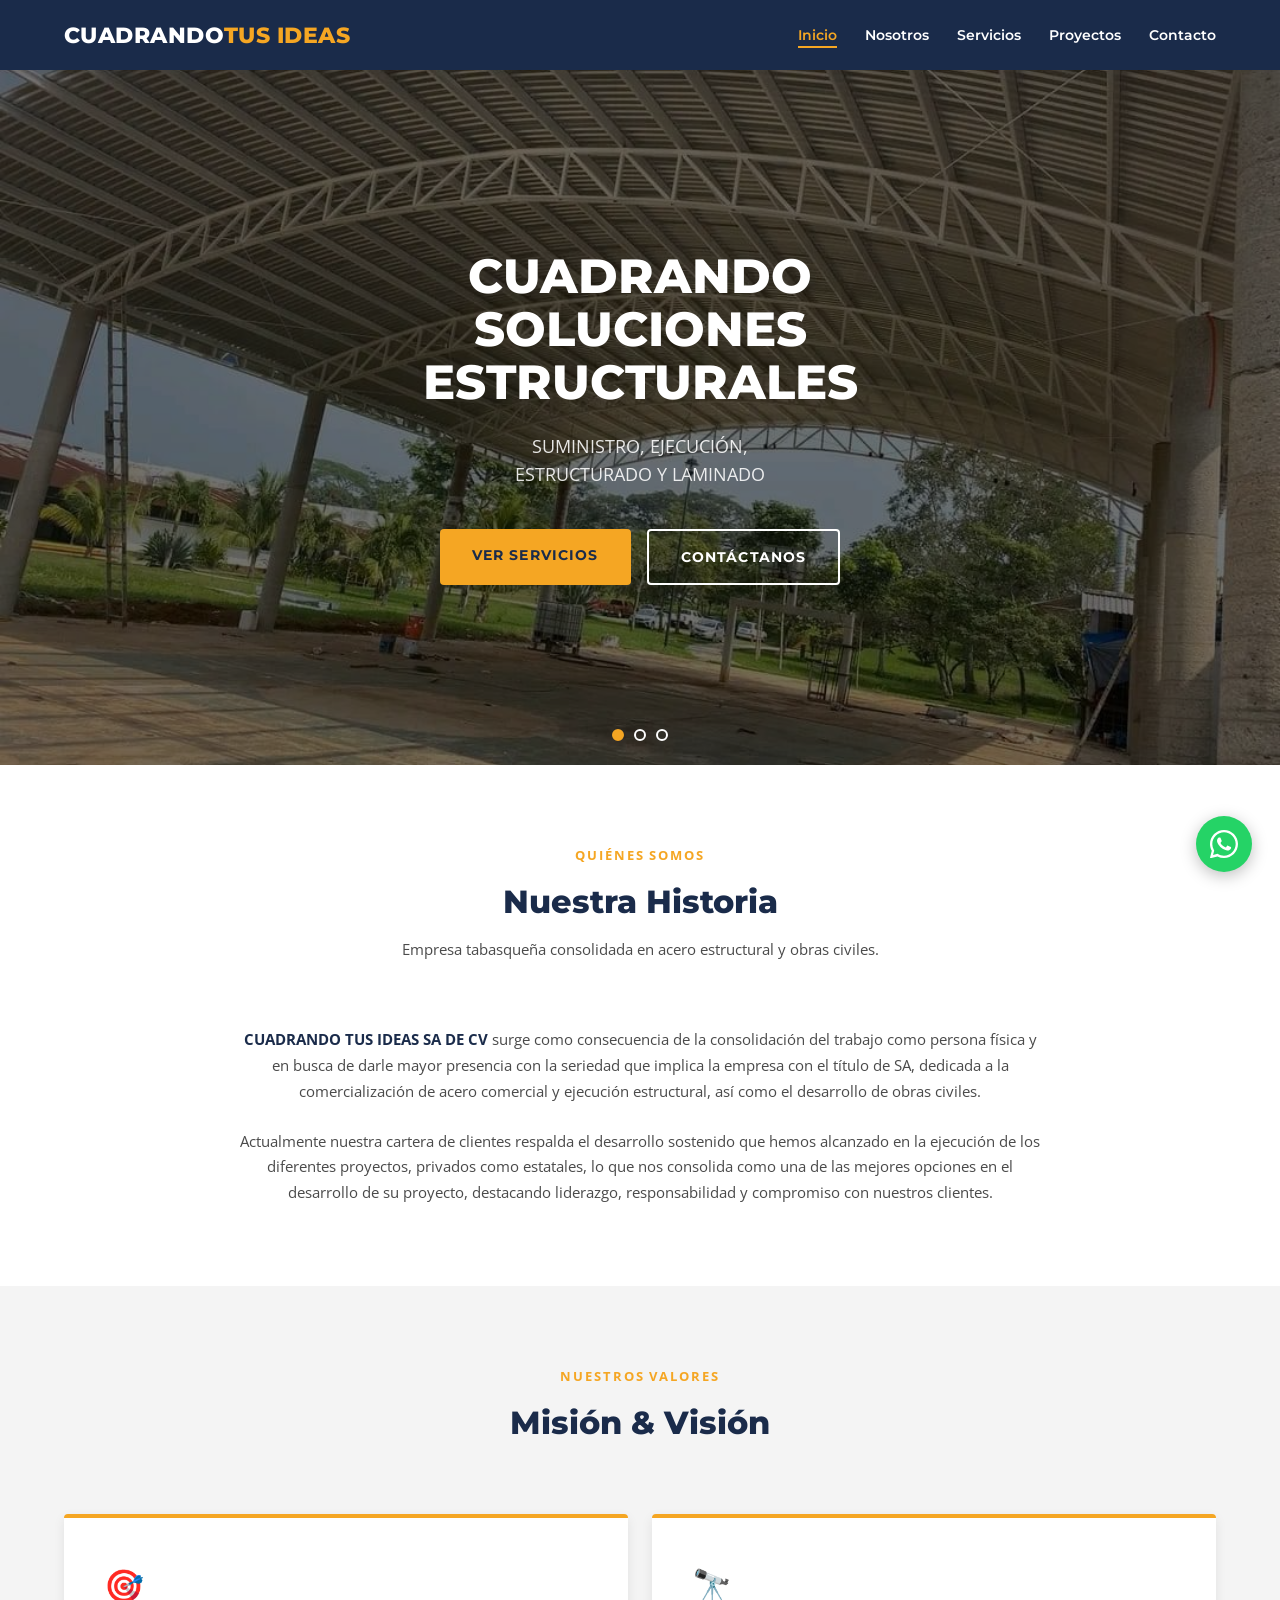
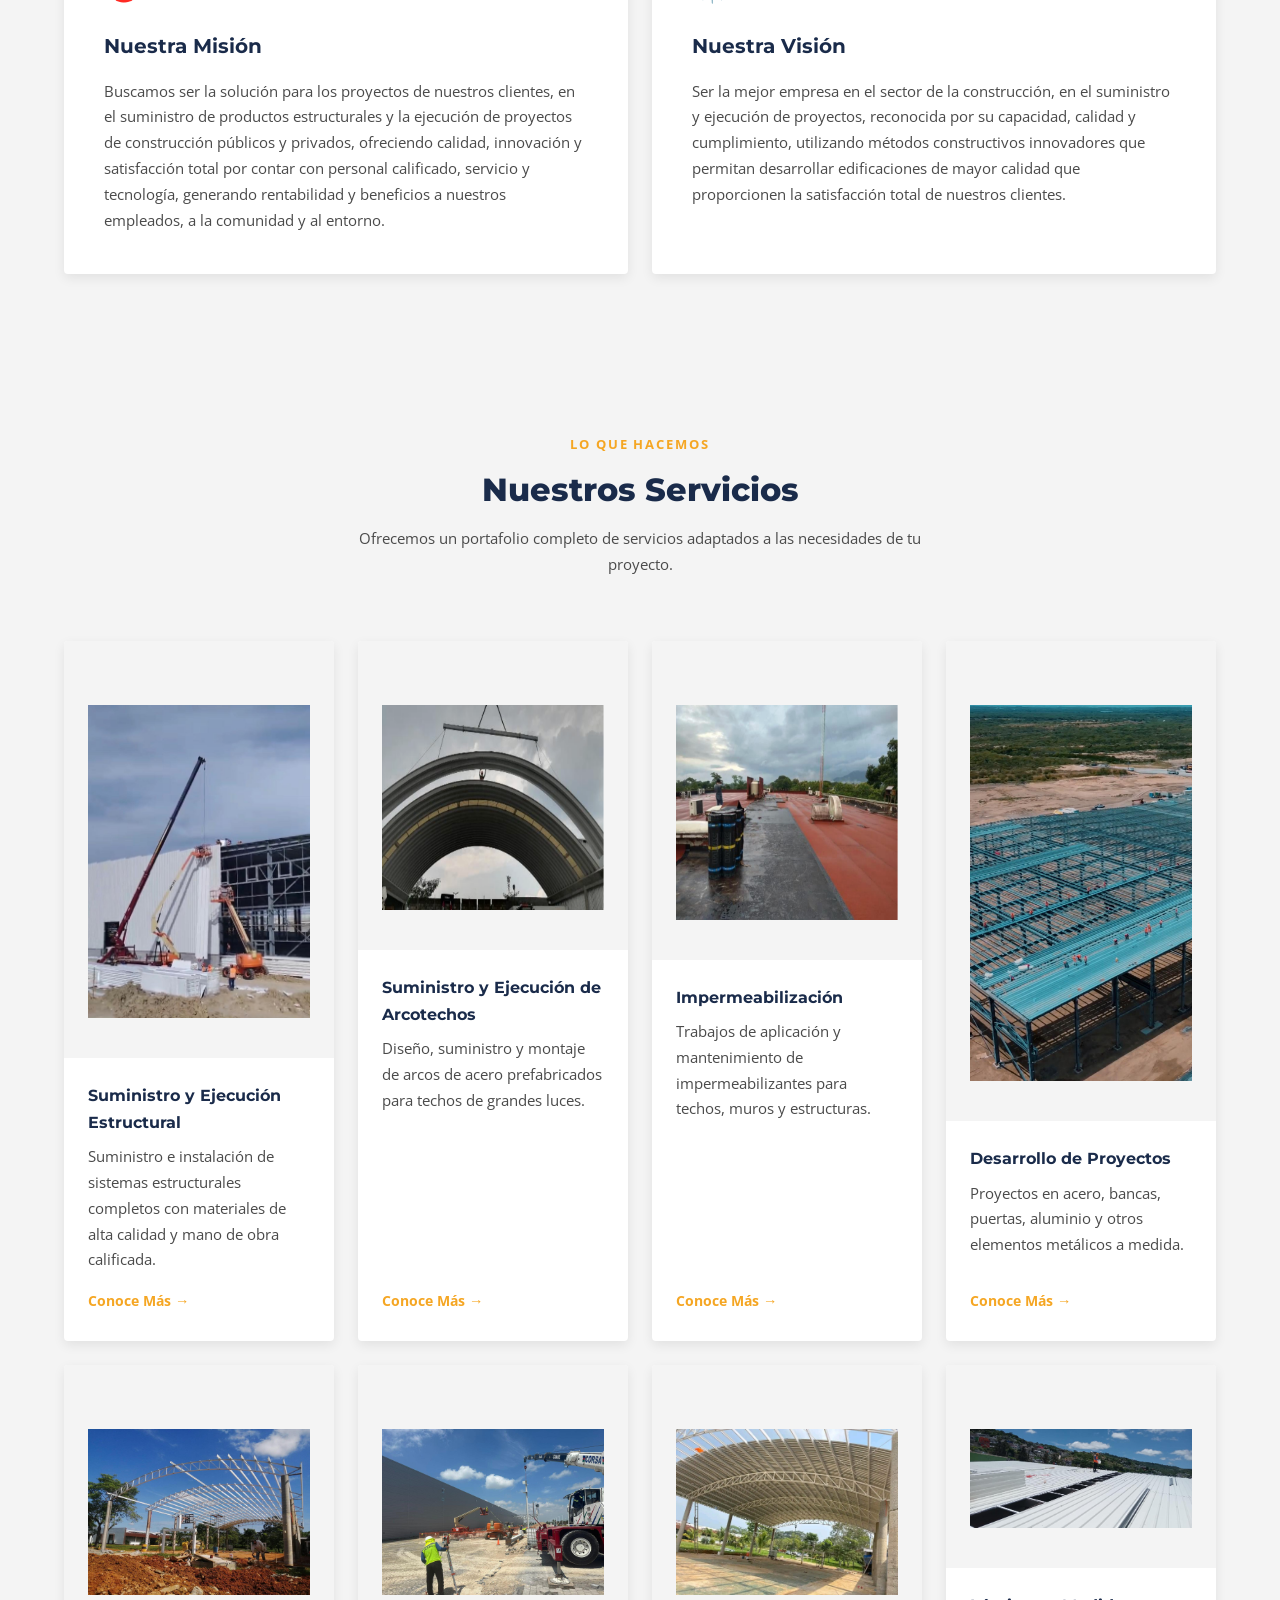
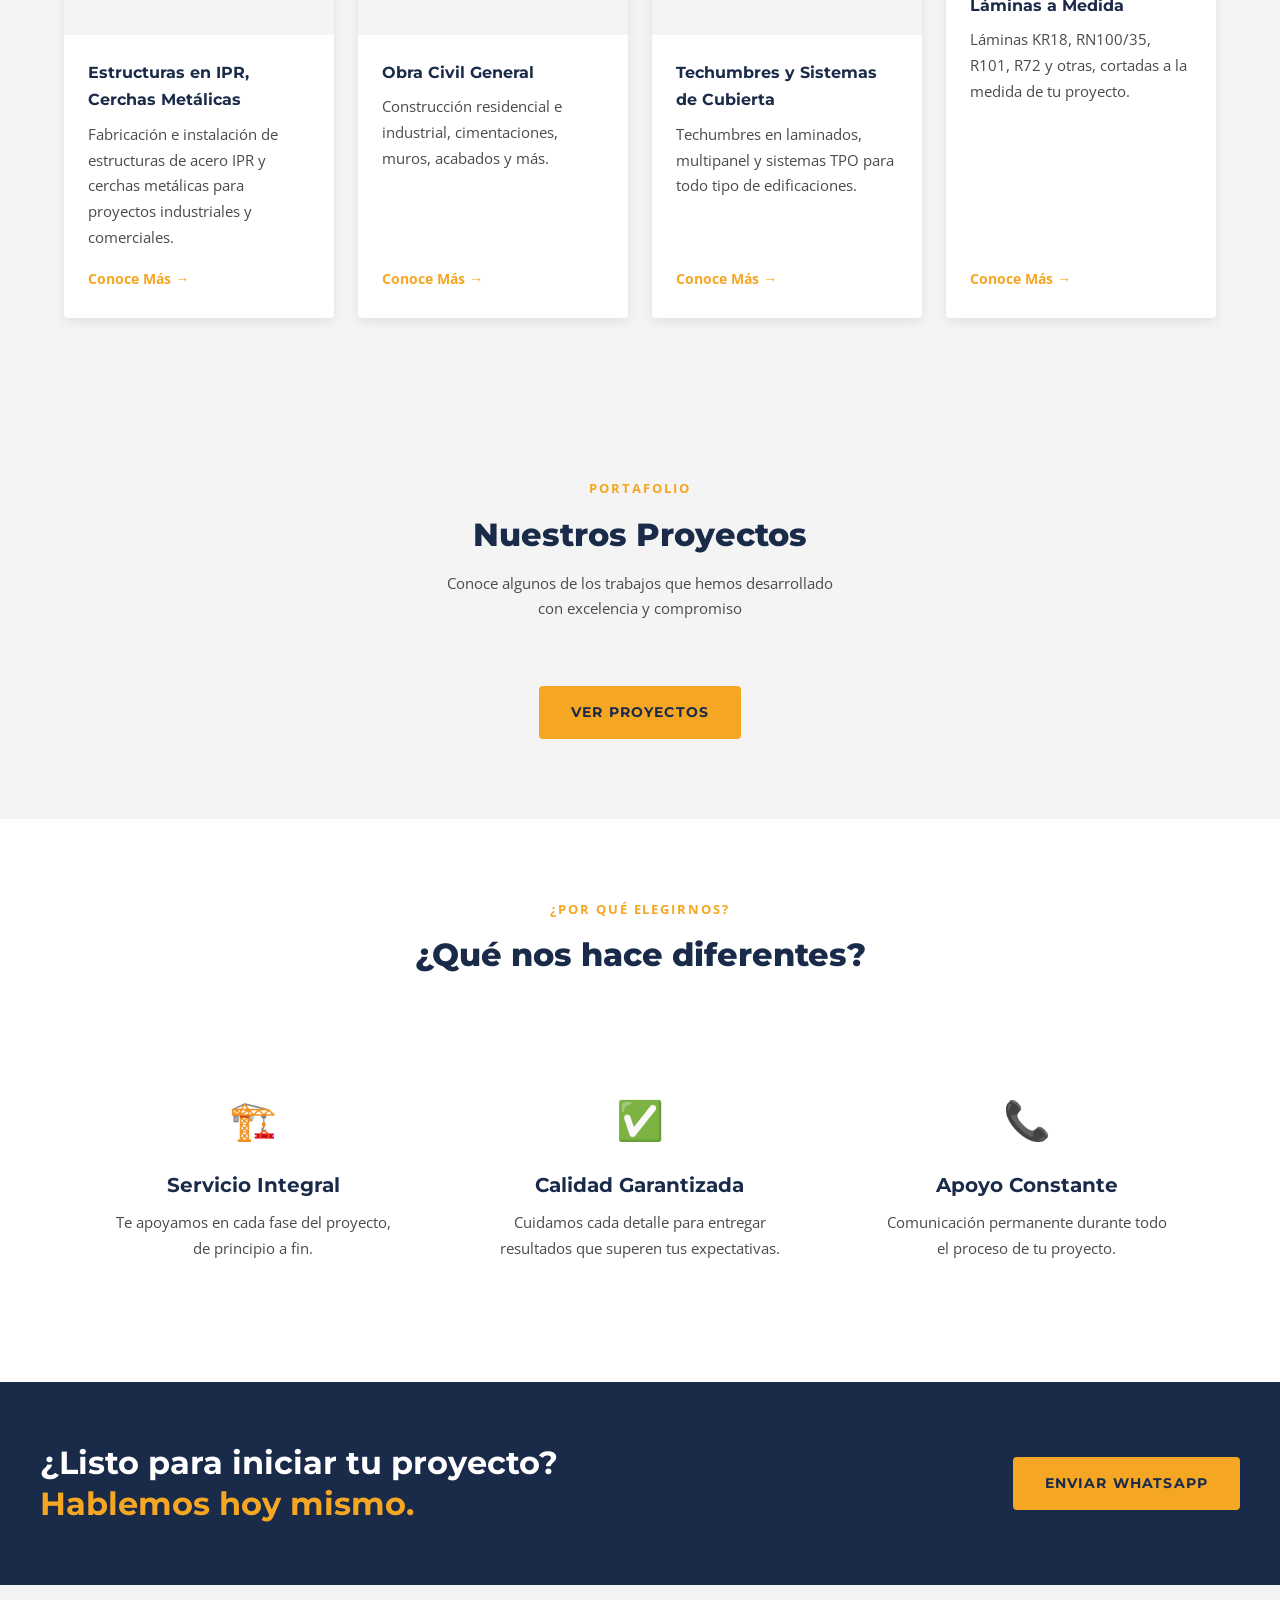
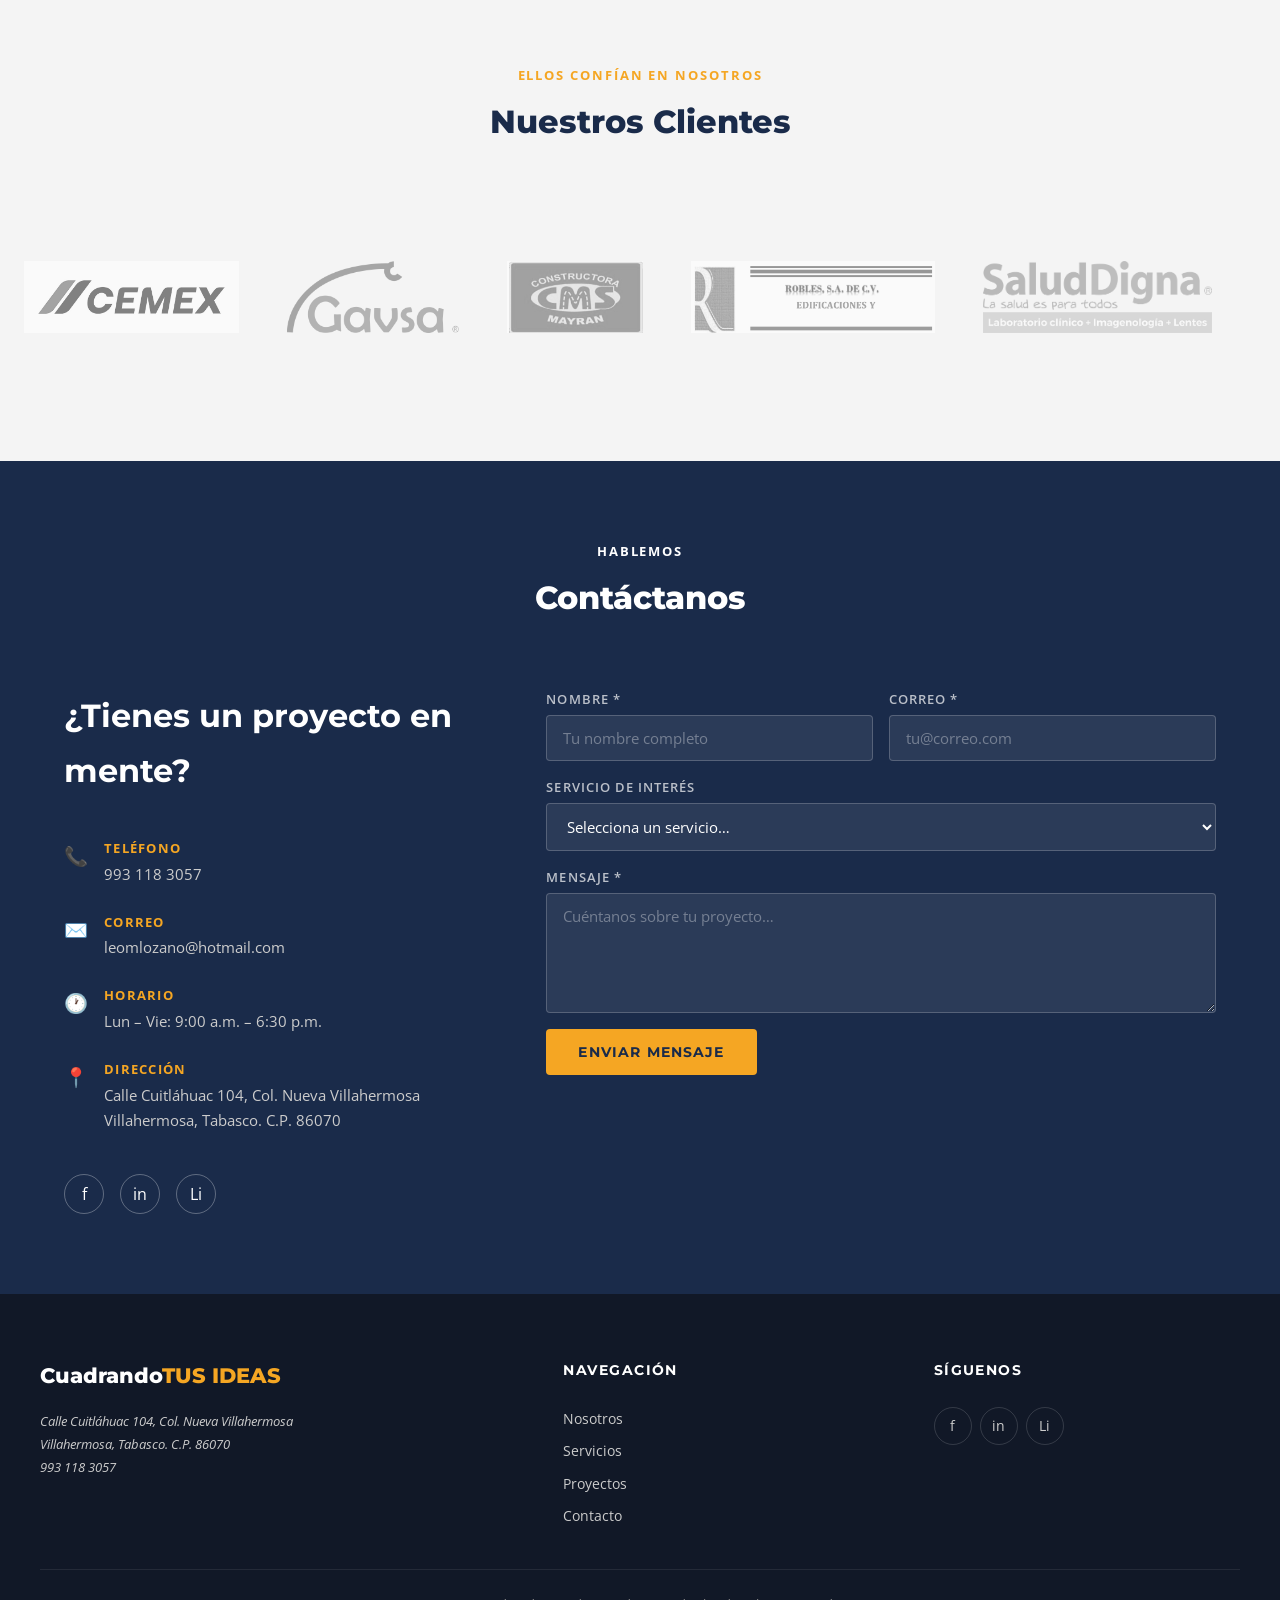
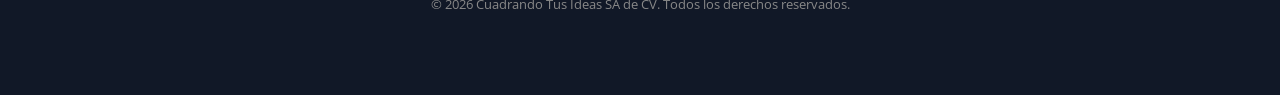
==== commit c3a40fe3: "card order" ====
--- a/index.html
+++ b/index.html
@@ -252,12 +252,58 @@
             </div>
           </article>
 
+
+          <article class="card" data-fade>
+             <img src="assets/images/servicio-archotecho.png" alt="Suministro y Ejecución de Arcotechos" class="card__icon-placeholder" />
+            <div class="card__body">
+              <h3 class="card__title">Suministro y Ejecución de Arcotechos</h3>
+              <p class="card__text">
+                Diseño, suministro y montaje de arcos de acero prefabricados para techos de grandes luces.
+              </p>
+              <a href="#contacto" class="card__link">Conoce Más →</a>
+            </div>
+          </article>
+
+          <article class="card" data-fade>
+             <img src="assets/images/servicio-impermeabilizacion.png" alt="Impermeabilización" class="card__icon-placeholder" />
+            <div class="card__body">
+              <h3 class="card__title">Impermeabilización</h3>
+              <p class="card__text">
+                Trabajos de aplicación y mantenimiento de impermeabilizantes para techos, muros y estructuras.
+              </p>
+              <a href="#contacto" class="card__link">Conoce Más →</a>
+            </div>
+          </article>
+
+          <article class="card" data-fade>
+             <img src="assets/images/servicio-desarrollo-proyecto.jpg" alt="Desarrollo de Proyectos" class="card__icon-placeholder" />
+            <div class="card__body">
+              <h3 class="card__title">Desarrollo de Proyectos</h3>
+              <p class="card__text">
+                Proyectos en acero, bancas, puertas, aluminio y otros elementos metálicos a medida.
+              </p>
+              <a href="#contacto" class="card__link">Conoce Más →</a>
+            </div>
+          </article>
+
           <article class="card" data-fade>
              <img src="assets/images/servicio-ipr-carchas.jpg" alt="Estructuras en IPR, Cerchas Metálicas" class="card__icon-placeholder" />
             <div class="card__body">
               <h3 class="card__title">Estructuras en IPR, Cerchas Metálicas</h3>
               <p class="card__text">
                 Fabricación e instalación de estructuras de acero IPR y cerchas metálicas para proyectos industriales y comerciales.
+              </p>
+              <a href="#contacto" class="card__link">Conoce Más →</a>
+            </div>
+          </article>
+
+
+          <article class="card" data-fade>
+             <img src="assets/images/servicio-obra-civil.jpg" alt="Obra Civil General" class="card__icon-placeholder" />
+            <div class="card__body">
+              <h3 class="card__title">Obra Civil General</h3>
+              <p class="card__text">
+                Construcción residencial e industrial, cimentaciones, muros, acabados y más.
               </p>
               <a href="#contacto" class="card__link">Conoce Más →</a>
             </div>
@@ -285,49 +331,8 @@
              </div>
            </article>
 
-          <article class="card" data-fade>
-             <img src="assets/images/servicio-archotecho.png" alt="Suministro y Ejecución de Arcotechos" class="card__icon-placeholder" />
-            <div class="card__body">
-              <h3 class="card__title">Suministro y Ejecución de Arcotechos</h3>
-              <p class="card__text">
-                Diseño, suministro y montaje de arcos de acero prefabricados para techos de grandes luces.
-              </p>
-              <a href="#contacto" class="card__link">Conoce Más →</a>
-            </div>
-          </article>
-
-          <article class="card" data-fade>
-             <img src="assets/images/servicio-obra-civil.jpg" alt="Obra Civil General" class="card__icon-placeholder" />
-            <div class="card__body">
-              <h3 class="card__title">Obra Civil General</h3>
-              <p class="card__text">
-                Construcción residencial e industrial, cimentaciones, muros, acabados y más.
-              </p>
-              <a href="#contacto" class="card__link">Conoce Más →</a>
-            </div>
-          </article>
-
-          <article class="card" data-fade>
-             <img src="assets/images/servicio-impermeabilizacion.png" alt="Impermeabilización" class="card__icon-placeholder" />
-            <div class="card__body">
-              <h3 class="card__title">Impermeabilización</h3>
-              <p class="card__text">
-                Trabajos de aplicación y mantenimiento de impermeabilizantes para techos, muros y estructuras.
-              </p>
-              <a href="#contacto" class="card__link">Conoce Más →</a>
-            </div>
-          </article>
-
-          <article class="card" data-fade>
-             <img src="assets/images/servicio-desarrollo-proyecto.jpg" alt="Desarrollo de Proyectos" class="card__icon-placeholder" />
-            <div class="card__body">
-              <h3 class="card__title">Desarrollo de Proyectos</h3>
-              <p class="card__text">
-                Proyectos en acero, bancas, puertas, aluminio y otros elementos metálicos a medida.
-              </p>
-              <a href="#contacto" class="card__link">Conoce Más →</a>
-            </div>
-          </article>
+
+
 
         </div>
       </div>
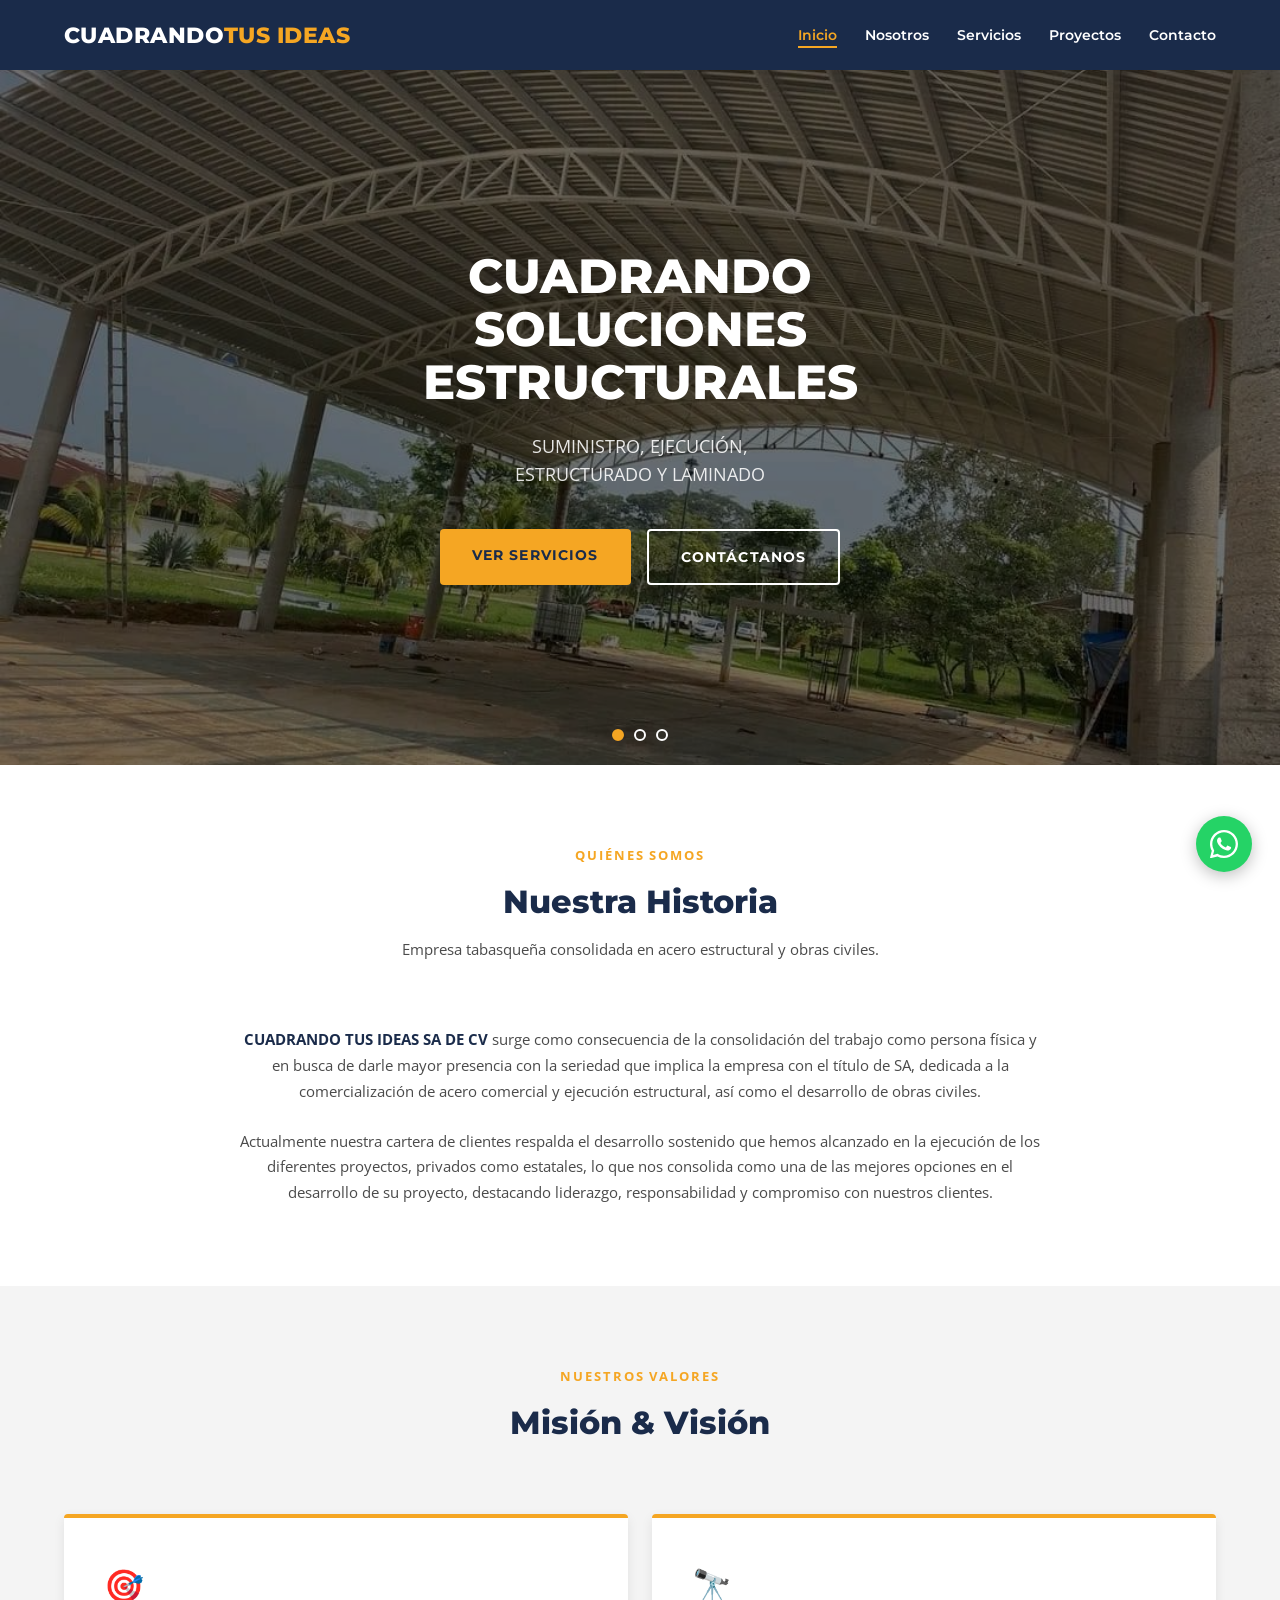
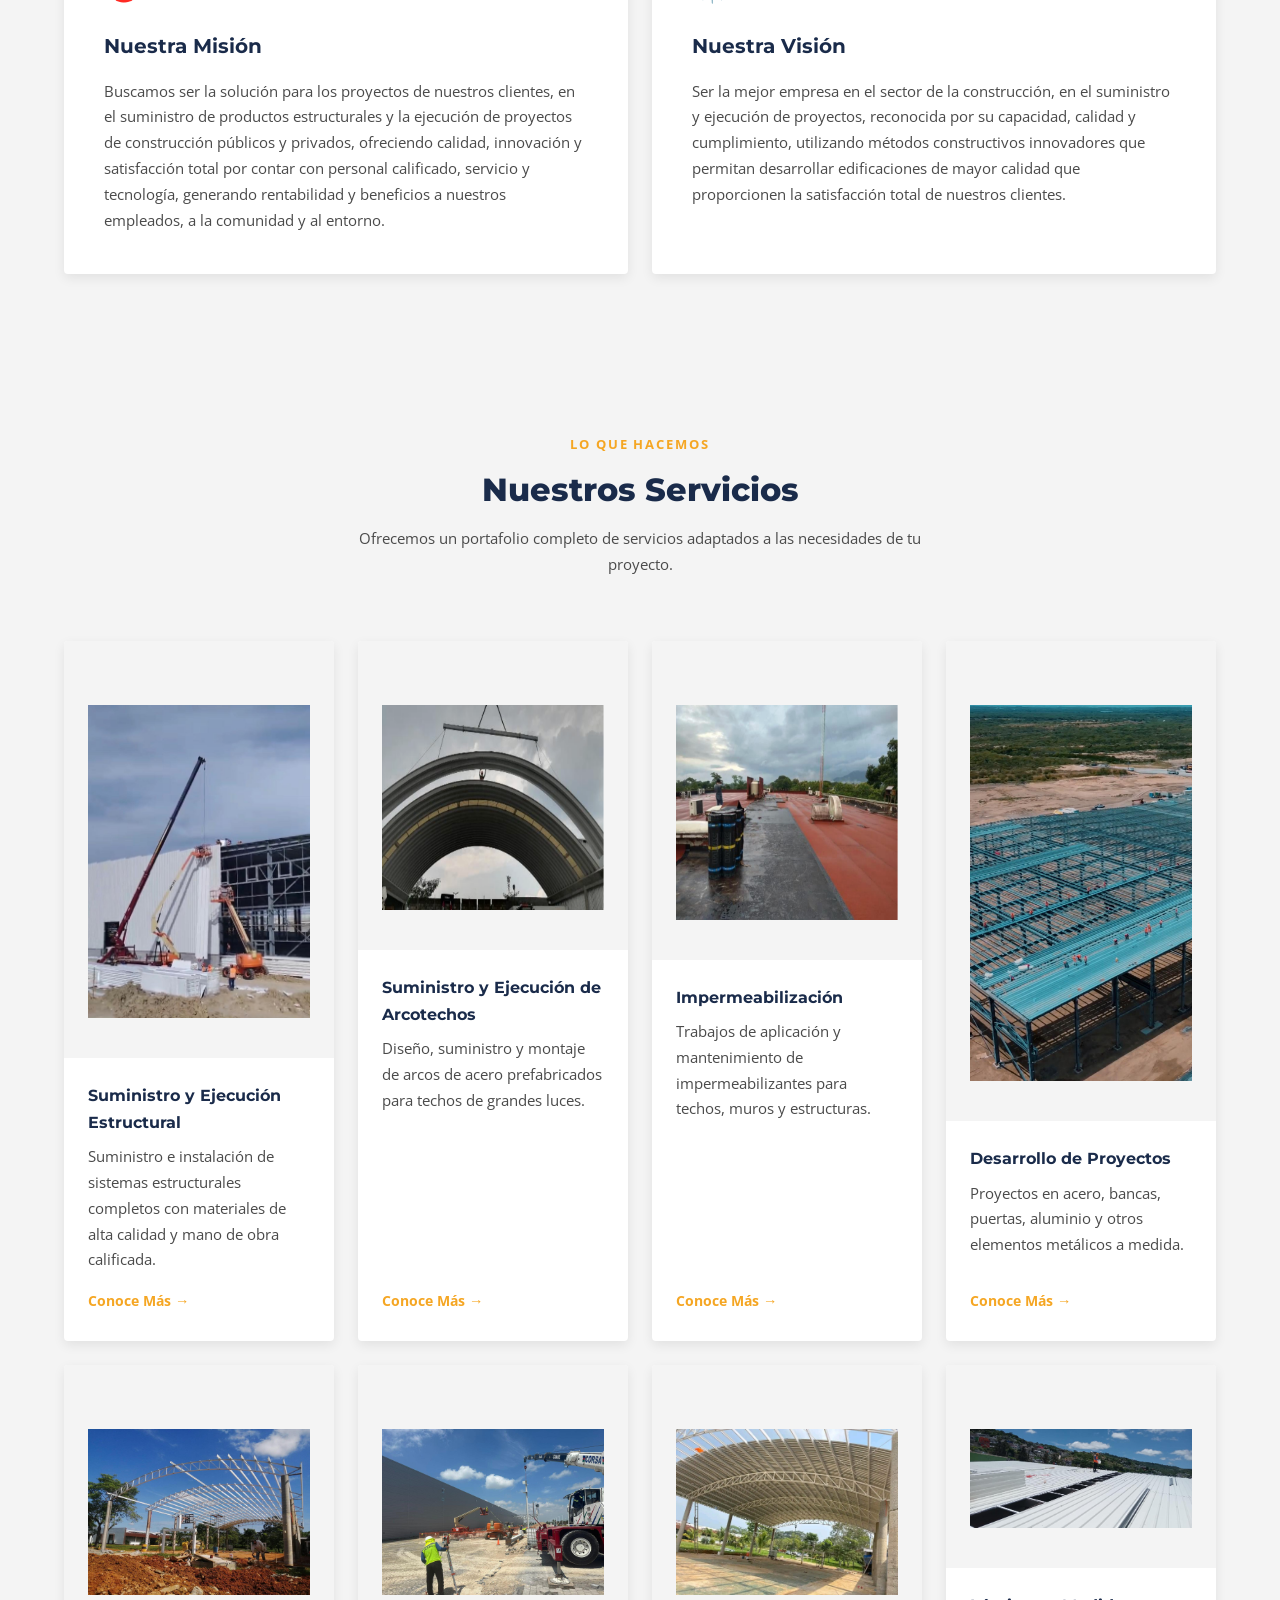
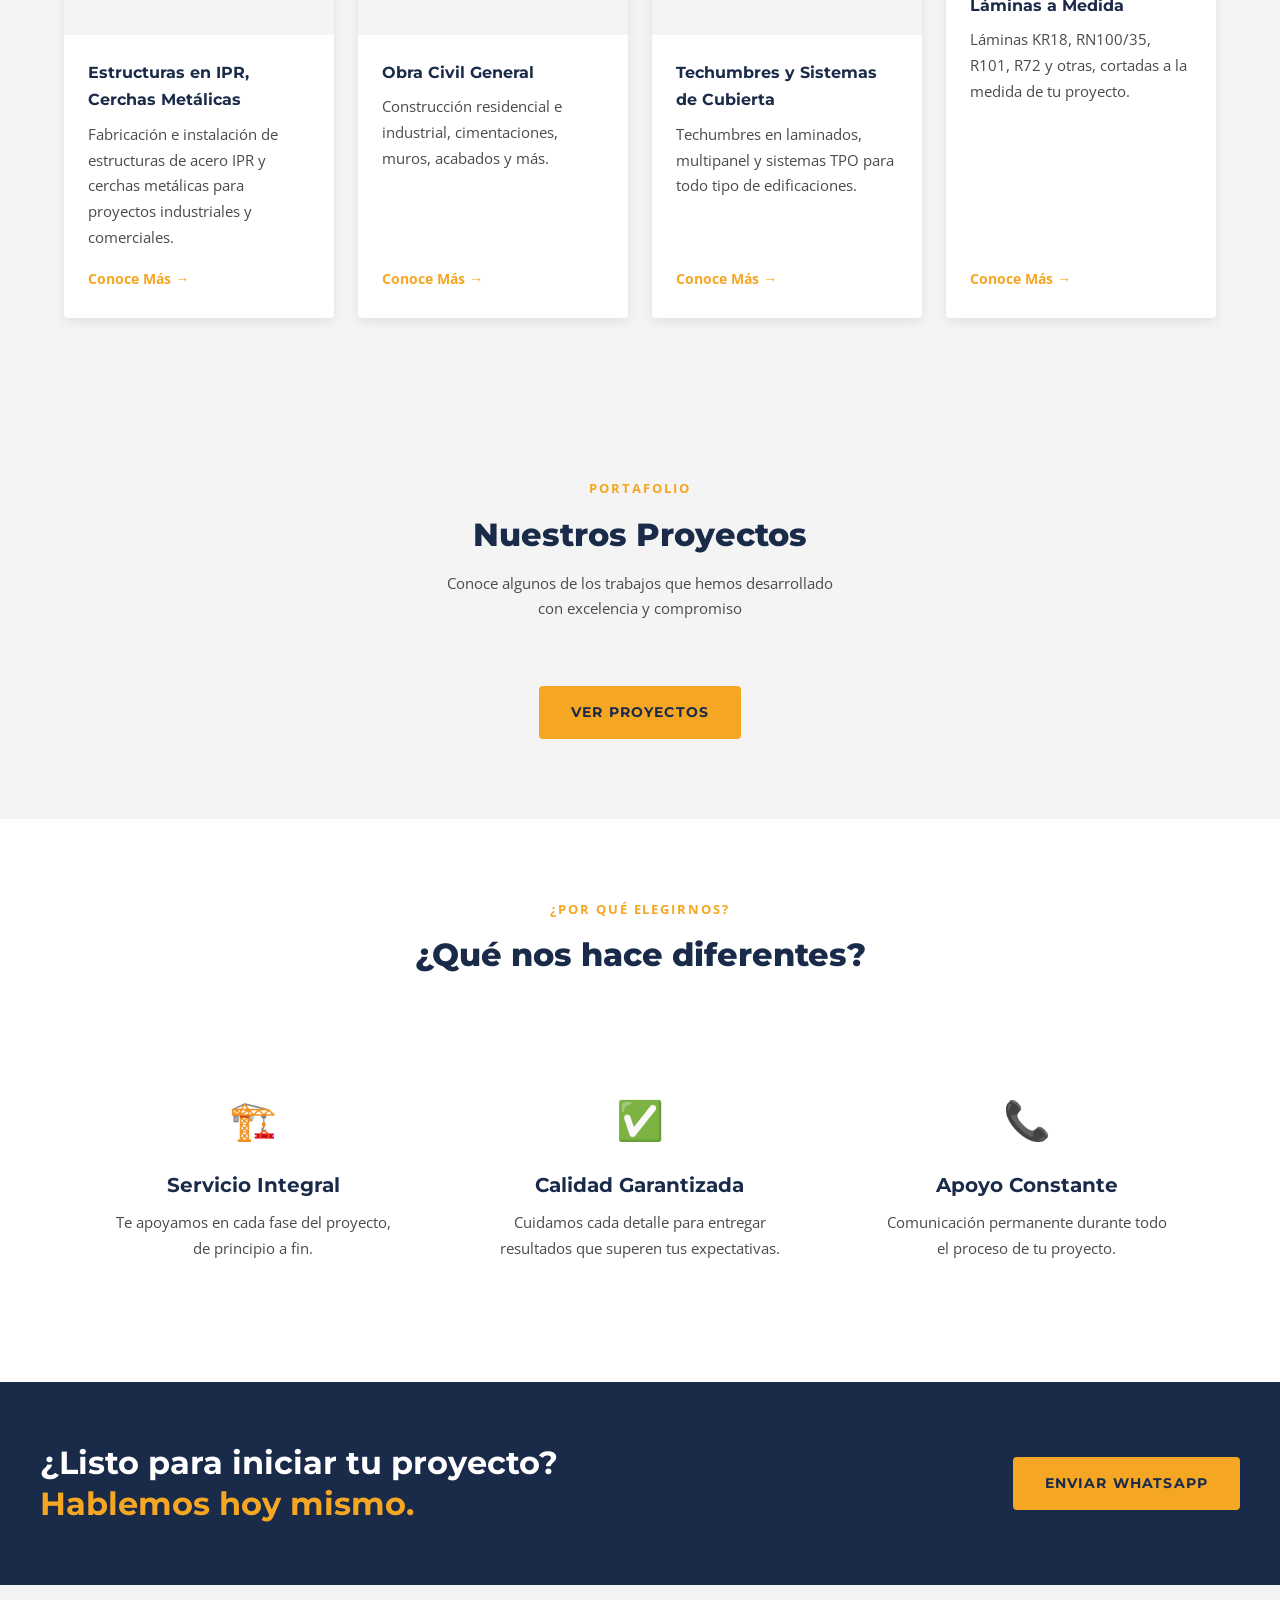
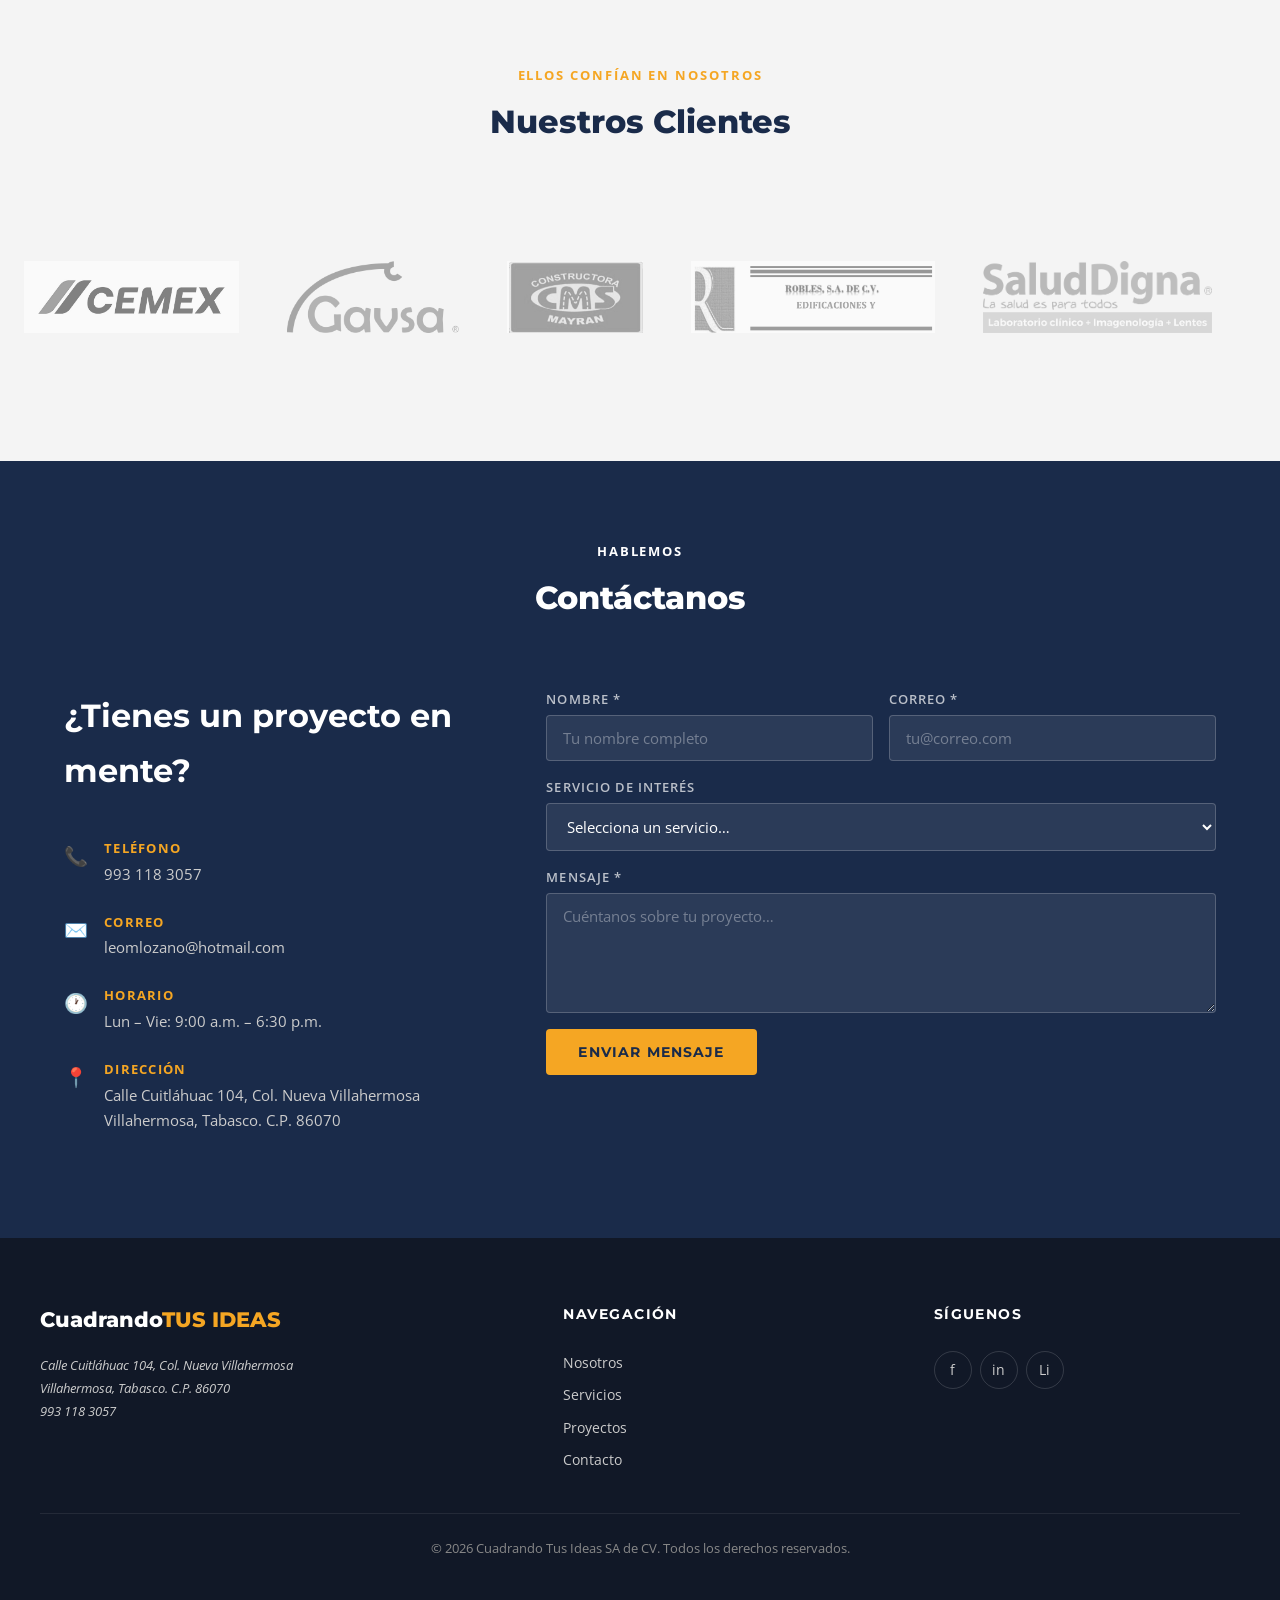
==== commit f644ba40: "Remove social media icons from contact form section" ====
--- a/index.html
+++ b/index.html
@@ -534,14 +534,6 @@
               </div>
             </div>
 
-            <div class="contact-info__socials">
-              <a href="https://facebook.com/" target="_blank" rel="noopener noreferrer"
-                 class="contact-info__social" aria-label="Facebook">f</a>
-              <a href="https://instagram.com/" target="_blank" rel="noopener noreferrer"
-                 class="contact-info__social" aria-label="Instagram">in</a>
-              <a href="https://linkedin.com/" target="_blank" rel="noopener noreferrer"
-                 class="contact-info__social" aria-label="LinkedIn">Li</a>
-            </div>
           </div>
 
           <!-- Formulario -->
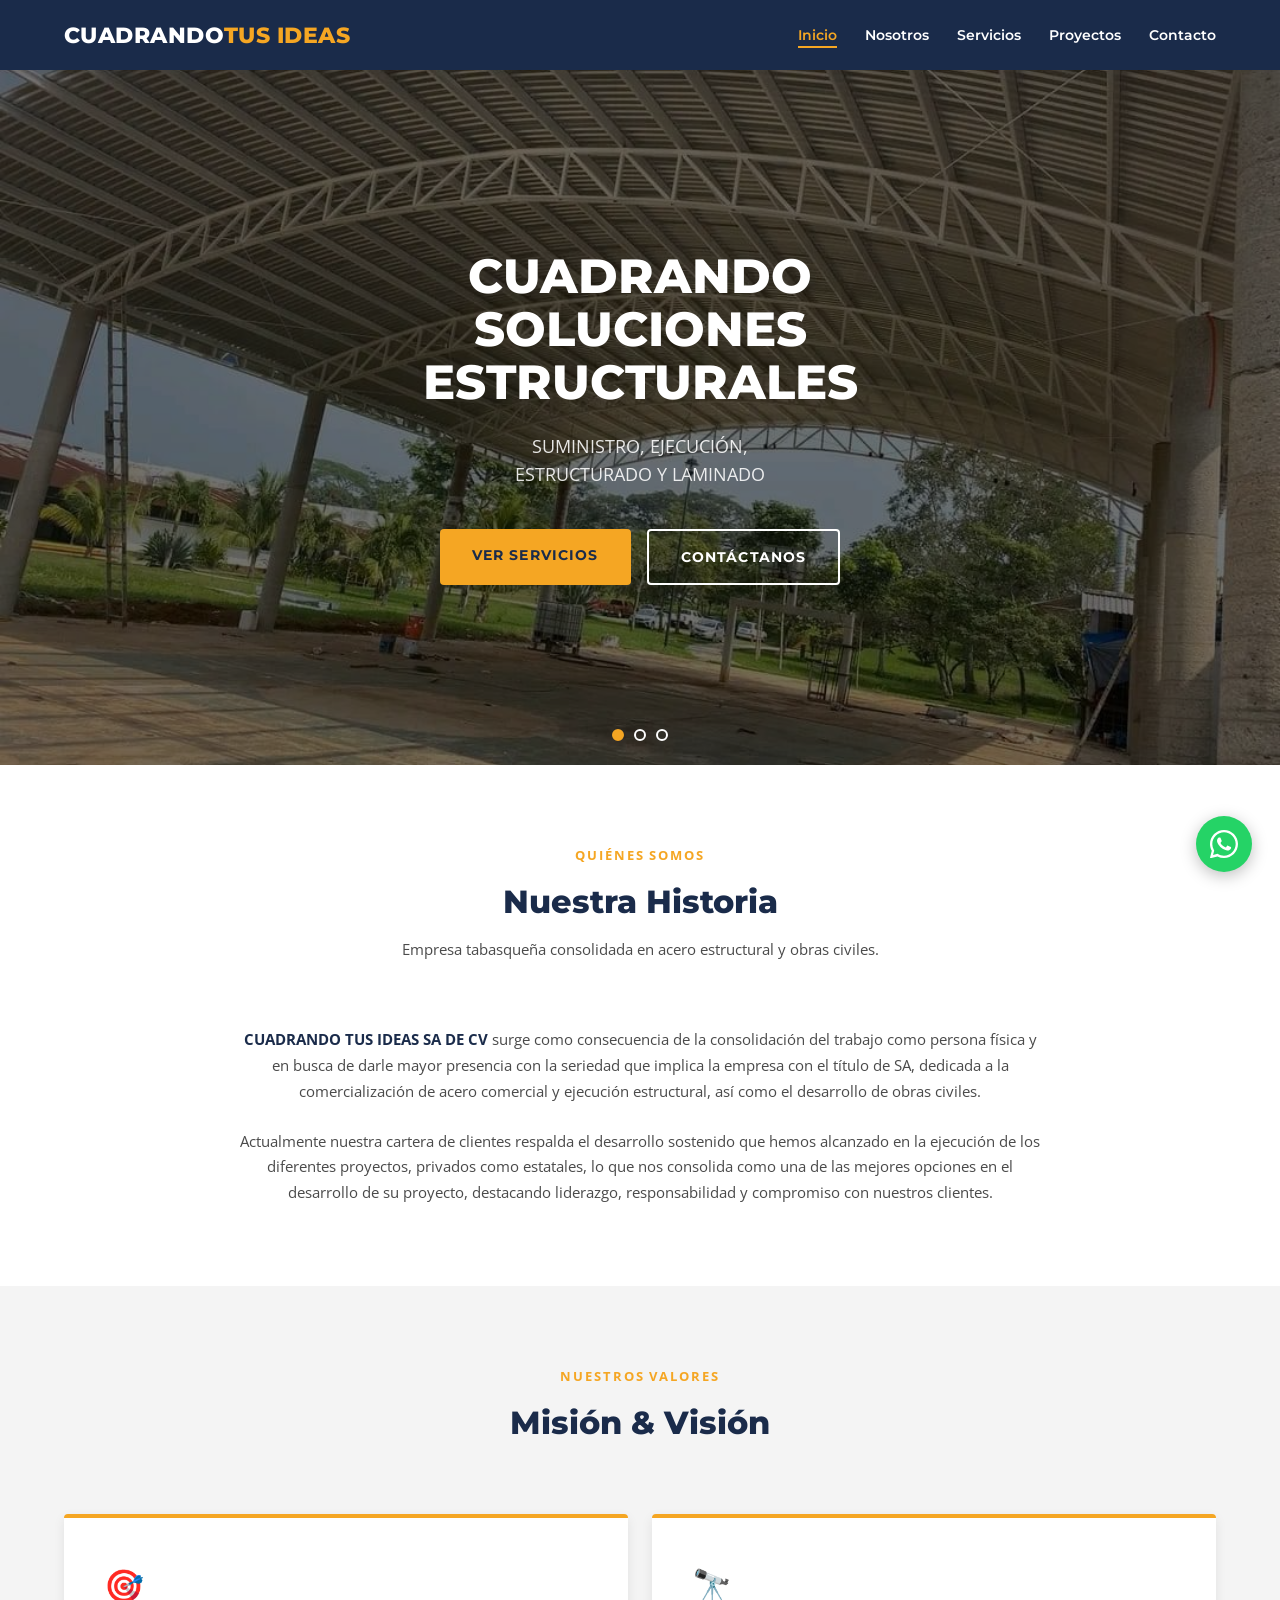
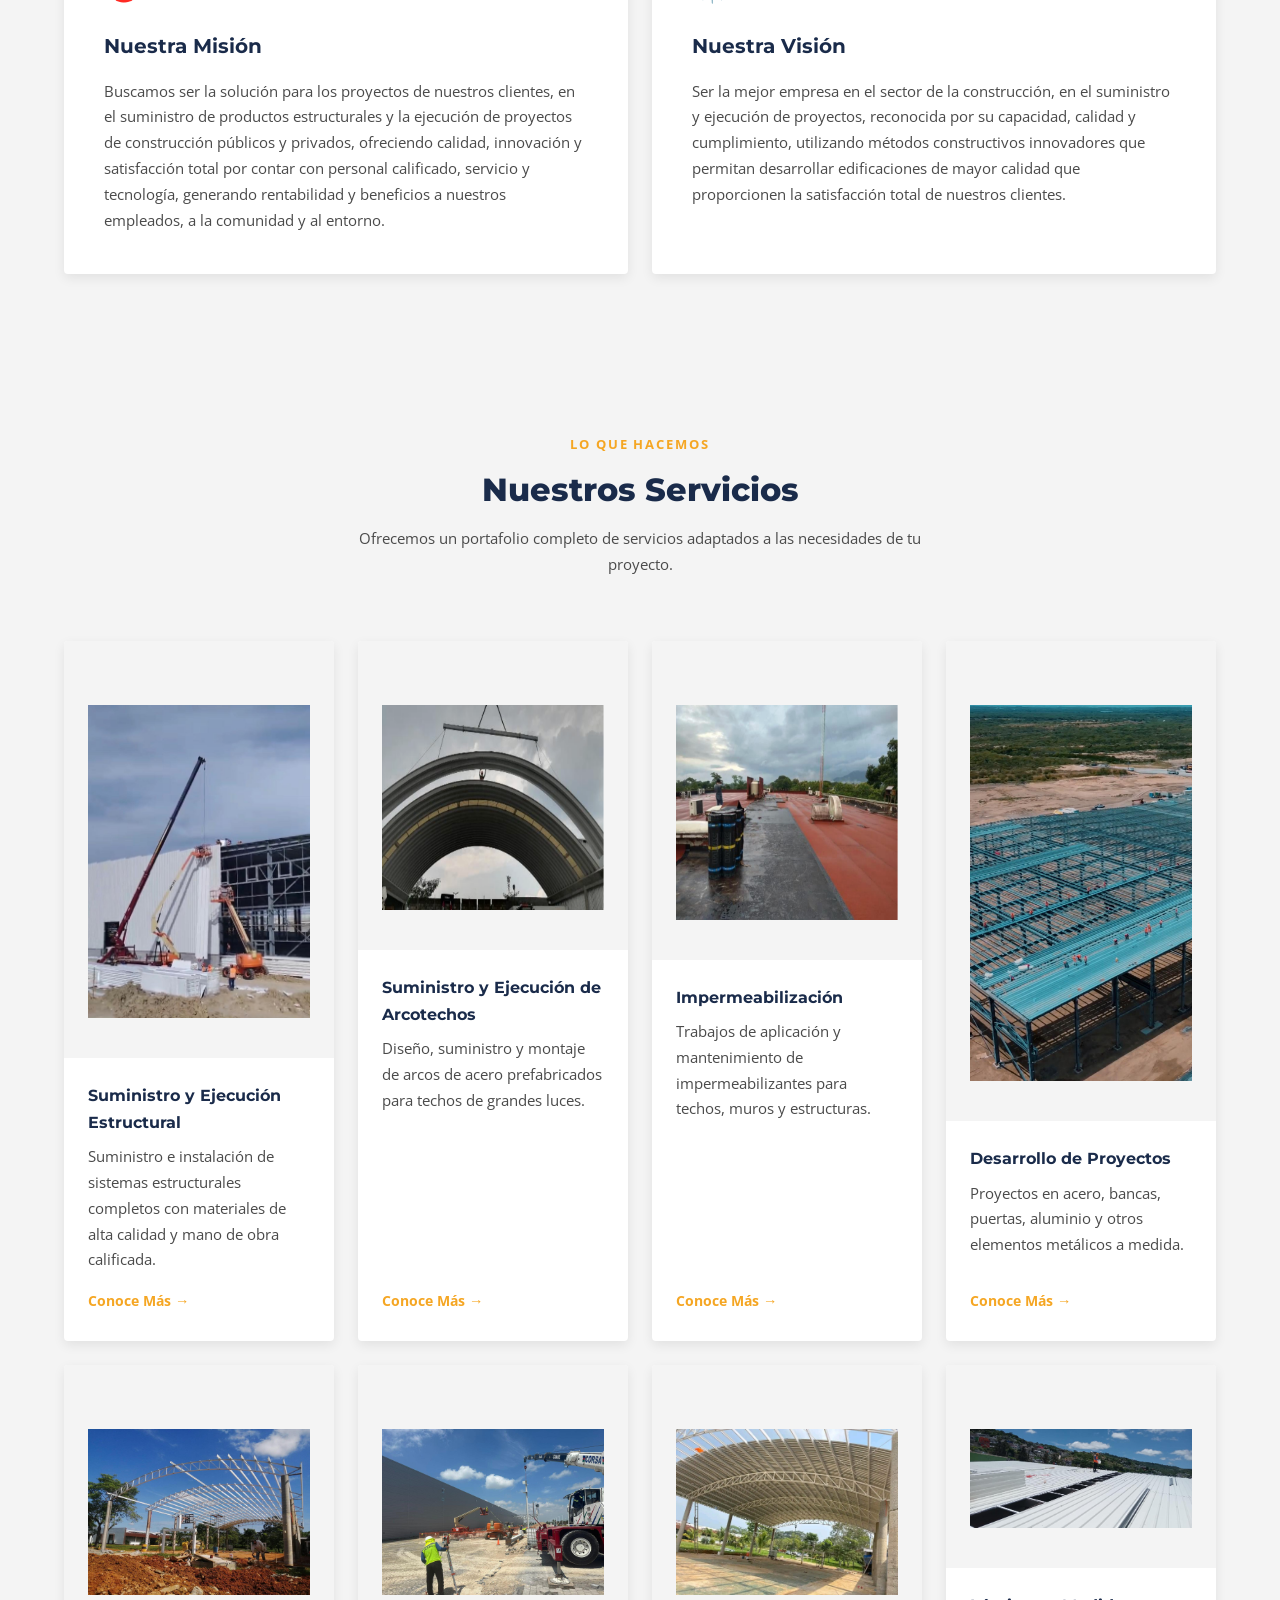
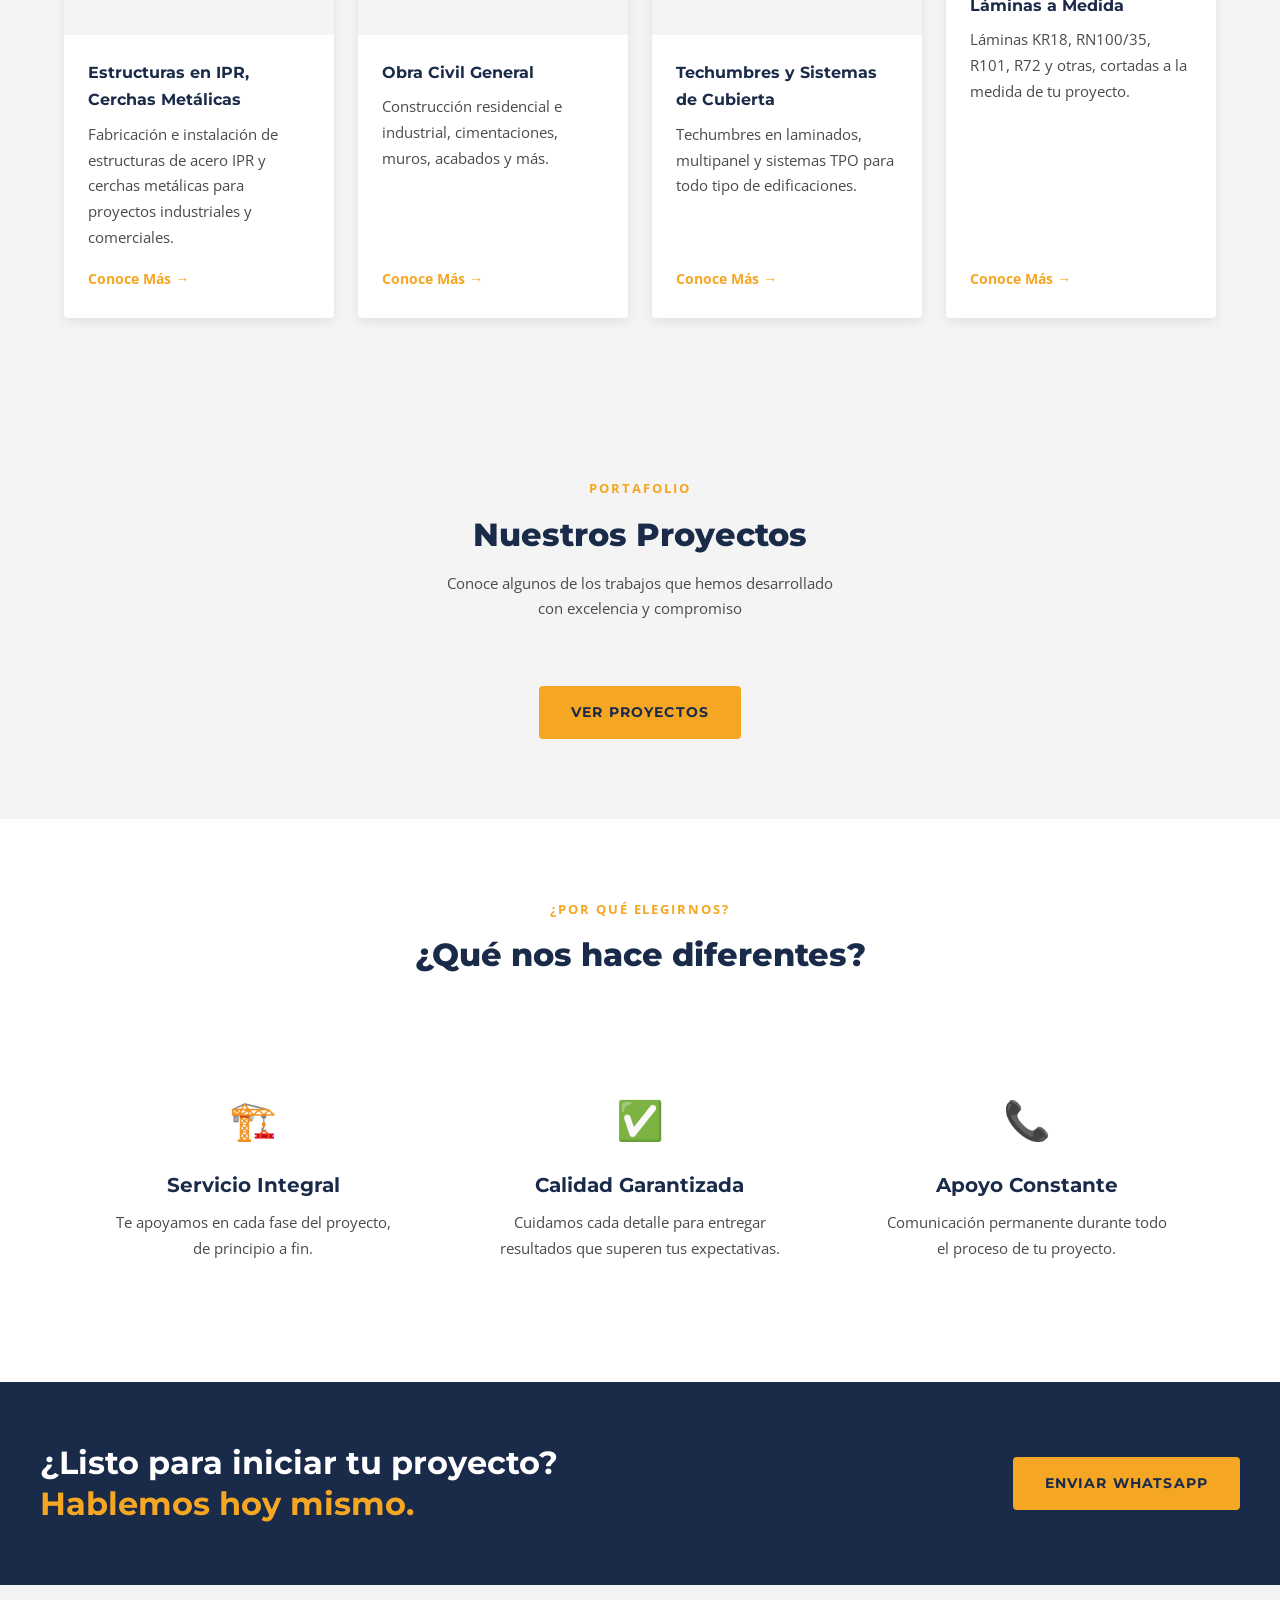
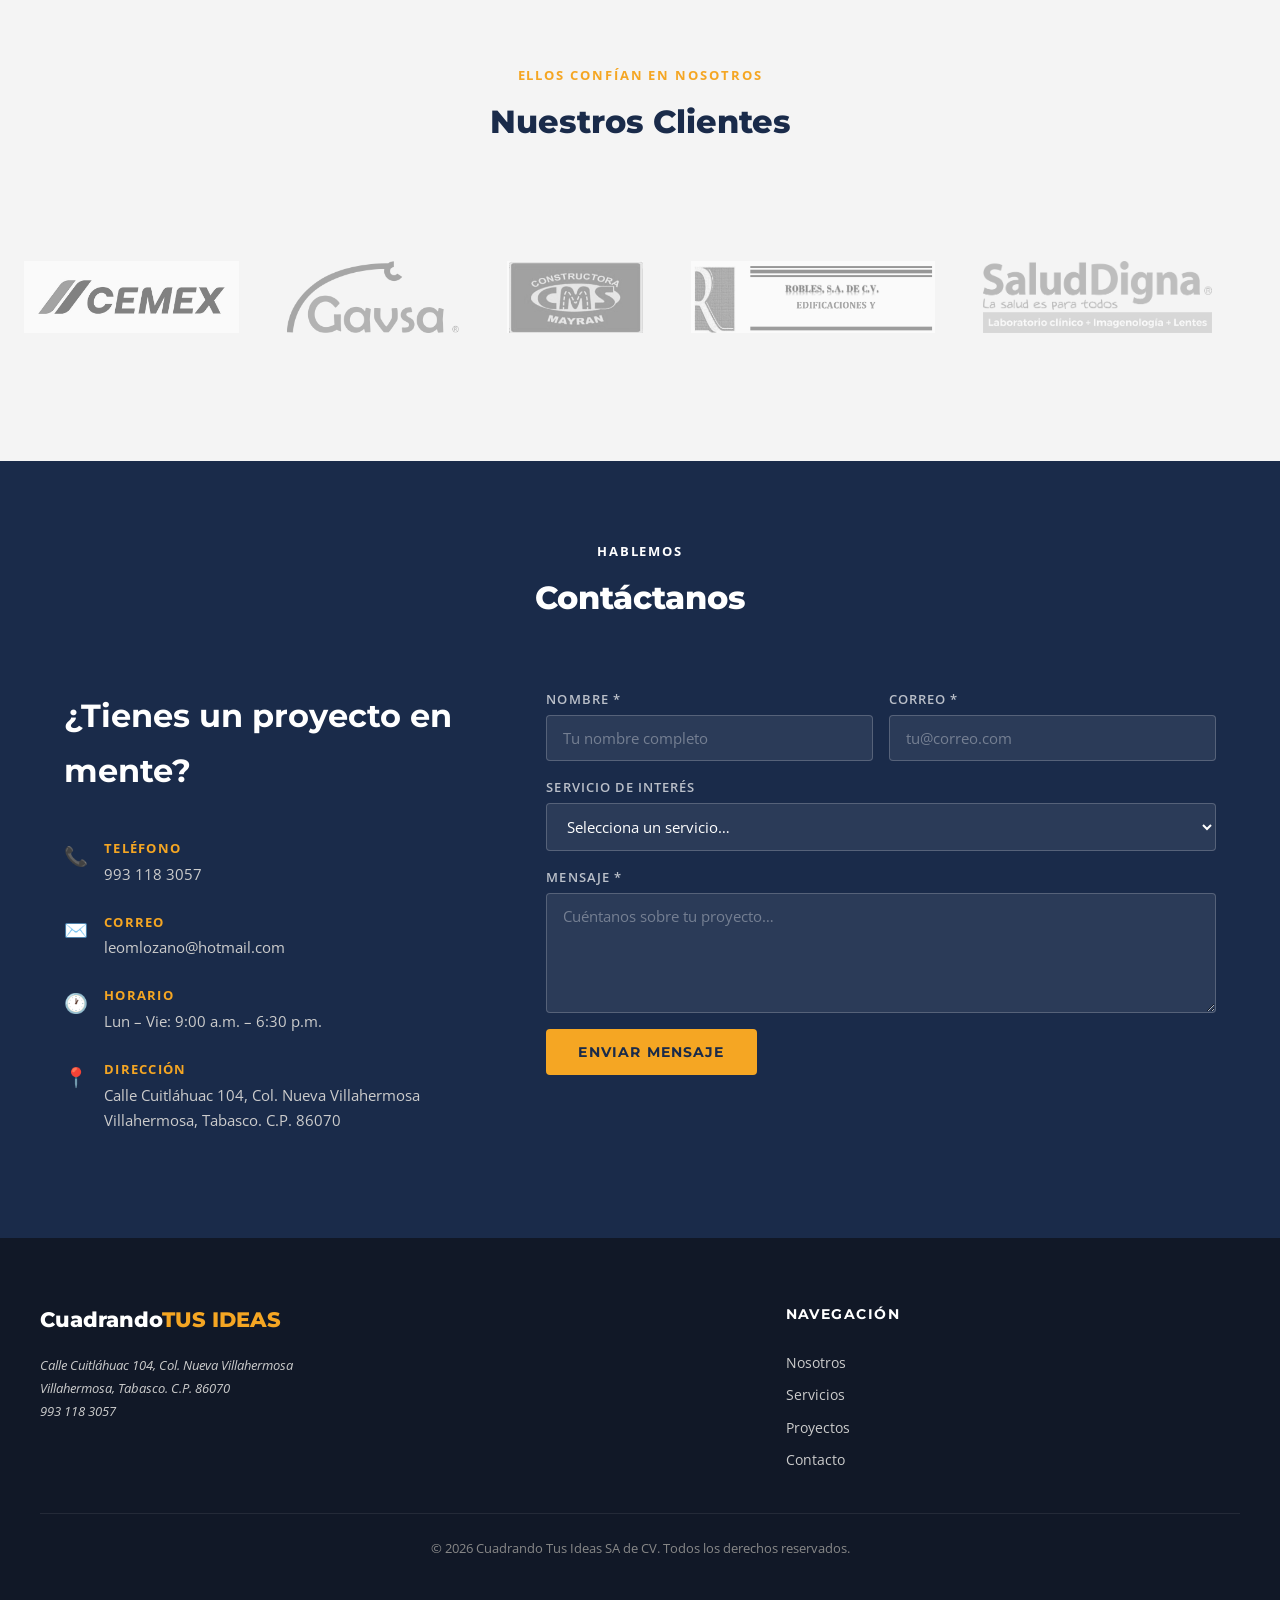
==== commit 37660fff: "fix  footer" ====
--- a/index.html
+++ b/index.html
@@ -630,19 +630,6 @@
           <a href="proyectos.html" class="footer__link">Proyectos</a>
           <a href="#contacto"  class="footer__link">Contacto</a>
         </nav>
-      </div>
-
-      <!-- Columna 3: Redes sociales -->
-      <div>
-        <h4 class="footer__heading">Síguenos</h4>
-        <div class="footer__socials">
-          <a href="https://facebook.com/" target="_blank" rel="noopener noreferrer"
-             class="footer__social" aria-label="Facebook">f</a>
-          <a href="https://instagram.com/" target="_blank" rel="noopener noreferrer"
-             class="footer__social" aria-label="Instagram">in</a>
-          <a href="https://linkedin.com/" target="_blank" rel="noopener noreferrer"
-             class="footer__social" aria-label="LinkedIn">Li</a>
-        </div>
       </div>
 
     </div>
